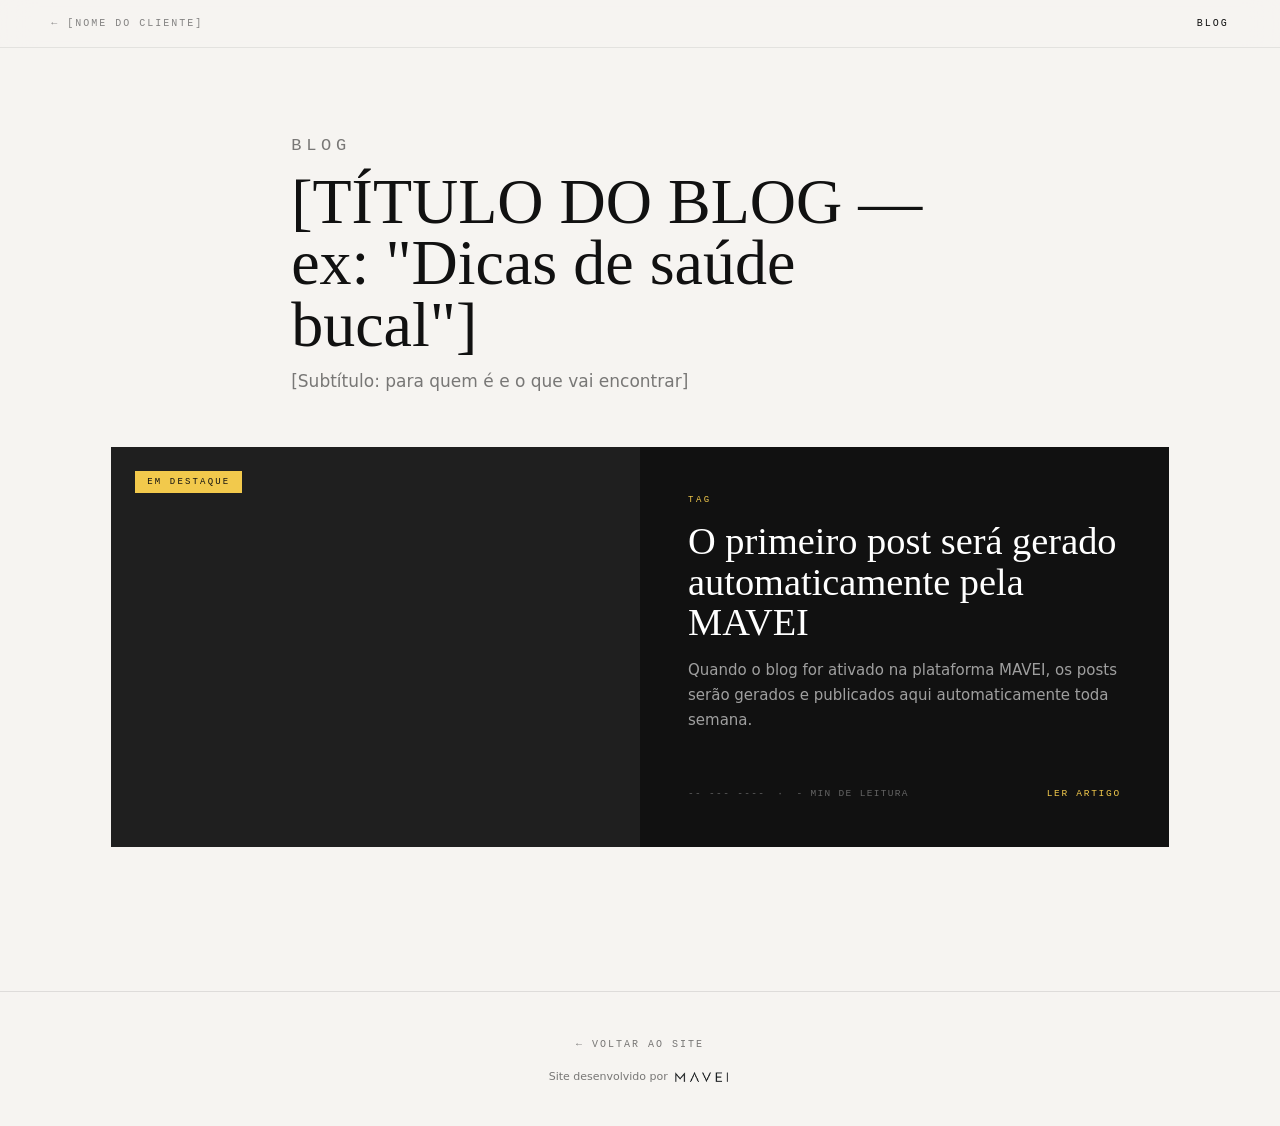
==== blog/index.html @ fc413c32 "chore: bootstrap template (blog/index.html)" ====
<!DOCTYPE html>
<html lang="pt-BR">
<head>
<meta charset="UTF-8">
<meta name="viewport" content="width=device-width, initial-scale=1.0">
<title>Blog | [NOME DO CLIENTE]</title>
<meta name="description" content="Artigos sobre [SEGMENTO] para [PÚBLICO]. Dicas práticas de [TÓPICO PRINCIPAL].">
<link rel="canonical" href="https://[DOMINIO]/blog/">
<link rel="icon" type="image/svg+xml" href="/assets/images/favicon.svg">

<!-- Fontes self-hosted (latin + latin-ext WOFF2) -->
<link rel="stylesheet" href="/fonts/fonts.css">

<style>
  :root {
    --primaria: #111111; --destaque: #F2C94C; --fundo: #F6F4F1; --fundo2: #EFEDE8;
    --texto: #111111; --texto-suave: rgba(17,17,17,0.55);
    --serif: 'Cormorant Garamond', serif; --sans: 'Inter Tight', system-ui, sans-serif;
    --mono: 'JetBrains Mono', monospace; --gutter: clamp(20px, 4vw, 56px);
  }
  *, *::before, *::after { box-sizing: border-box; margin: 0; padding: 0; }
  body { background: var(--fundo); color: var(--texto); font-family: var(--sans); -webkit-font-smoothing: antialiased; }
  a { color: inherit; text-decoration: none; }

  .nav {
    position: sticky; top: 0; z-index: 100;
    display: flex; align-items: center; justify-content: space-between;
    padding: 18px var(--gutter);
    background: rgba(246,244,241,.92); backdrop-filter: blur(16px);
    border-bottom: 1px solid rgba(17,17,17,.08);
    font-family: var(--mono); font-size: 10px; letter-spacing: .2em; text-transform: uppercase;
  }
  .nav a { color: rgba(17,17,17,.5); transition: color .2s; }
  .nav a:hover { color: var(--texto); }

  .blog-header { padding: 72px var(--gutter) 56px; max-width: 800px; margin: 0 auto; }
  .blog-header__eyebrow { font-family: var(--mono); font-size: 10px; letter-spacing: .28em; text-transform: uppercase; color: var(--destaque); margin-bottom: 16px; }
  .blog-header h1 { font-family: var(--serif); font-size: clamp(36px, 5vw, 64px); font-weight: 400; line-height: .96; }
  .blog-header p { font-size: 17px; color: var(--texto-suave); margin-top: 16px; }

  .blog-wrap { max-width: 1160px; margin: 0 auto; padding: 0 var(--gutter) 96px; }

  /* POST EM DESTAQUE */
  .blog-featured {
    display: grid; grid-template-columns: 1fr 1fr;
    background: var(--primaria); color: #fff;
    margin-bottom: 48px; text-decoration: none;
    transition: opacity .2s;
  }
  .blog-featured:hover { opacity: .92; }
  .blog-featured__cover {
    min-height: 400px; background: rgba(255,255,255,.06);
    display: flex; align-items: flex-start; padding: 24px;
  }
  .blog-featured__badge {
    font-family: var(--mono); font-size: 9px; letter-spacing: .24em; text-transform: uppercase;
    background: var(--destaque); color: var(--primaria); padding: 6px 12px;
  }
  .blog-featured__content {
    padding: 48px; display: flex; flex-direction: column; justify-content: space-between;
  }
  .blog-featured__tag { font-family: var(--mono); font-size: 9px; letter-spacing: .28em; text-transform: uppercase; color: var(--destaque); margin-bottom: 16px; }
  .blog-featured__title { font-family: var(--serif); font-size: clamp(26px, 3vw, 44px); font-weight: 400; line-height: 1.05; margin-bottom: 16px; }
  .blog-featured__excerpt { font-size: 15px; color: rgba(255,255,255,.6); line-height: 1.65; }
  .blog-featured__footer { display: flex; justify-content: space-between; align-items: flex-end; margin-top: 32px; }
  .blog-featured__meta { font-family: var(--mono); font-size: 9.5px; letter-spacing: .14em; text-transform: uppercase; color: rgba(255,255,255,.35); display: flex; gap: 12px; }
  .blog-featured__link { font-family: var(--mono); font-size: 9.5px; letter-spacing: .18em; text-transform: uppercase; color: var(--destaque); }

  /* GRID DE CARDS */
  .blog-grid { display: grid; grid-template-columns: repeat(auto-fill, minmax(300px, 1fr)); gap: 24px; }
  .blog-card a { display: flex; flex-direction: column; height: 100%; background: var(--fundo2); transition: opacity .2s; }
  .blog-card a:hover { opacity: .85; }
  .blog-card__cover {
    height: 180px; display: flex; align-items: flex-end; padding: 16px;
    background: var(--primaria);
  }
  .blog-card__cover-label {
    font-family: var(--mono); font-size: 9px; letter-spacing: .22em; text-transform: uppercase;
    color: var(--destaque);
  }
  .blog-card__body { padding: 24px 24px 0; flex: 1; }
  .blog-card__tag { font-family: var(--mono); font-size: 9px; letter-spacing: .24em; text-transform: uppercase; color: var(--destaque); margin-bottom: 10px; }
  .blog-card__body h2 { font-family: var(--serif); font-size: 24px; font-weight: 400; line-height: 1.15; margin-bottom: 10px; }
  .blog-card__excerpt { font-size: 14px; color: var(--texto-suave); line-height: 1.65; }
  .blog-card__meta {
    padding: 16px 24px 20px; font-family: var(--mono); font-size: 9.5px;
    letter-spacing: .14em; text-transform: uppercase; color: var(--texto-suave);
    display: flex; gap: 8px; align-items: center; justify-content: space-between;
  }
  .blog-card__read { color: var(--texto); }

  .blog-footer { text-align: center; padding: 40px var(--gutter); border-top: 1px solid rgba(17,17,17,.1); }
  .blog-footer a { font-family: var(--mono); font-size: 10px; letter-spacing: .2em; text-transform: uppercase; color: var(--texto-suave); }

  @media (max-width: 640px) {
    .blog-featured { grid-template-columns: 1fr; }
    .blog-featured__cover { min-height: 160px; }
  }
</style>
</head>
<body>

<nav class="nav">
  <a href="/">← [NOME DO CLIENTE]</a>
  <span>BLOG</span>
</nav>

<header class="blog-header">
  <p class="blog-header__eyebrow">Blog</p>
  <h1>[TÍTULO DO BLOG — ex: "Dicas de saúde bucal"]</h1>
  <p>[Subtítulo: para quem é e o que vai encontrar]</p>
</header>

<main class="blog-wrap">

  <!-- POST EM DESTAQUE — gerado automaticamente -->
  <a href="#" class="blog-featured" aria-label="Ler post em destaque">
    <div class="blog-featured__cover">
      <div class="blog-featured__badge">Em destaque</div>
    </div>
    <div class="blog-featured__content">
      <div>
        <div class="blog-featured__tag">TAG</div>
        <h2 class="blog-featured__title">O primeiro post será gerado automaticamente pela MAVEI</h2>
        <p class="blog-featured__excerpt">Quando o blog for ativado na plataforma MAVEI, os posts serão gerados e publicados aqui automaticamente toda semana.</p>
      </div>
      <div class="blog-featured__footer">
        <div class="blog-featured__meta">
          <time>-- --- ----</time>
          <span>·</span>
          <span>- MIN DE LEITURA</span>
        </div>
        <span class="blog-featured__link">Ler artigo</span>
      </div>
    </div>
  </a>

  <div class="blog-grid">
  <!-- CARDS — gerado automaticamente -->
  </div>

</main>

<footer class="blog-footer">
  <a href="/">← Voltar ao site</a>
  <p style="margin-top:18px;font-size:11px;color:var(--texto-suave);text-transform:none;letter-spacing:0;font-family:var(--sans);">
    Site desenvolvido por
    <a href="https://www.mavei.com.br" target="_blank" rel="noopener" style="display:inline-flex;align-items:center;gap:6px;vertical-align:middle;text-decoration:none;color:var(--texto);">
      <picture>
        <source srcset="/assets/mavei-logo.webp" type="image/webp">
        <img src="/assets/mavei-logo.png" alt="MAVEI Digital" width="200" height="52" loading="lazy" style="width:60px;height:auto;display:block;">
      </picture>
    </a>
  </p>
</footer>

</body>
</html>
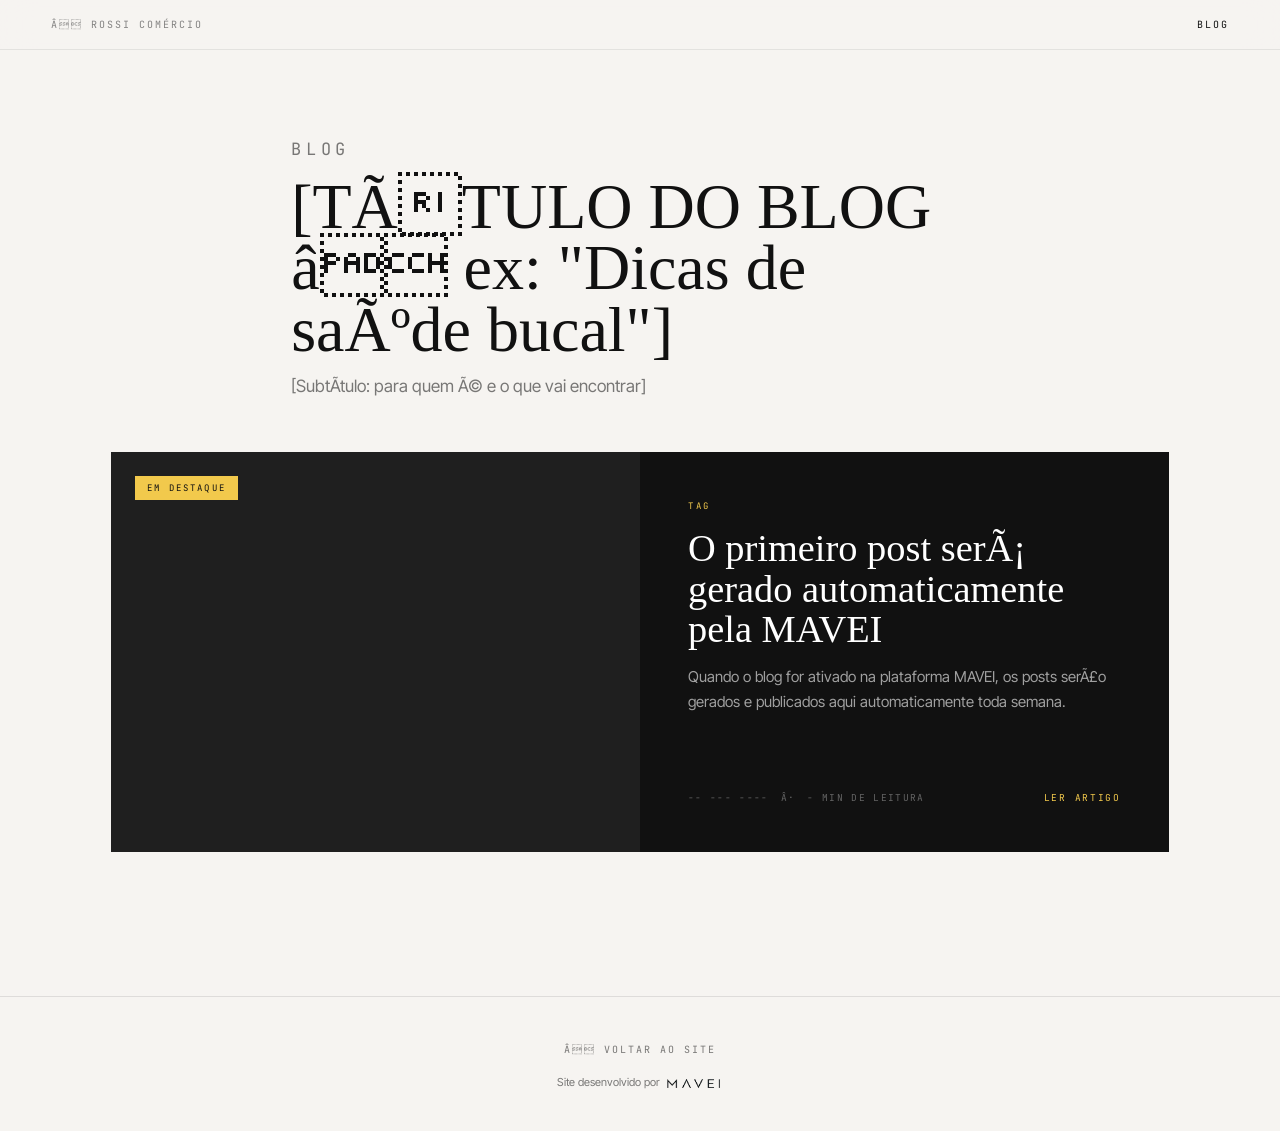
==== commit 37b9b023: "config: aplica placeholders do briefing em blog/index.html" ====
--- a/blog/index.html
+++ b/blog/index.html
@@ -3,9 +3,9 @@
 <head>
 <meta charset="UTF-8">
 <meta name="viewport" content="width=device-width, initial-scale=1.0">
-<title>Blog | [NOME DO CLIENTE]</title>
-<meta name="description" content="Artigos sobre [SEGMENTO] para [PÚBLICO]. Dicas práticas de [TÓPICO PRINCIPAL].">
-<link rel="canonical" href="https://[DOMINIO]/blog/">
+<title>Blog | Rossi Comércio</title>
+<meta name="description" content="Artigos sobre Comercio de Cereais(batata, alho, cebola e abóbora cambotia) para [PÃBLICO]. Dicas prÃ¡ticas de [TÃPICO PRINCIPAL].">
+<link rel="canonical" href="https://rossicomercio.com.br/blog/">
 <link rel="icon" type="image/svg+xml" href="/assets/images/favicon.svg">
 
 <!-- Fontes self-hosted (latin + latin-ext WOFF2) -->
@@ -101,19 +101,19 @@
 <body>
 
 <nav class="nav">
-  <a href="/">← [NOME DO CLIENTE]</a>
+  <a href="/">â Rossi Comércio</a>
   <span>BLOG</span>
 </nav>
 
 <header class="blog-header">
   <p class="blog-header__eyebrow">Blog</p>
-  <h1>[TÍTULO DO BLOG — ex: "Dicas de saúde bucal"]</h1>
-  <p>[Subtítulo: para quem é e o que vai encontrar]</p>
+  <h1>[TÃTULO DO BLOG â ex: "Dicas de saÃºde bucal"]</h1>
+  <p>[SubtÃ­tulo: para quem Ã© e o que vai encontrar]</p>
 </header>
 
 <main class="blog-wrap">
 
-  <!-- POST EM DESTAQUE — gerado automaticamente -->
+  <!-- POST EM DESTAQUE â gerado automaticamente -->
   <a href="#" class="blog-featured" aria-label="Ler post em destaque">
     <div class="blog-featured__cover">
       <div class="blog-featured__badge">Em destaque</div>
@@ -121,13 +121,13 @@
     <div class="blog-featured__content">
       <div>
         <div class="blog-featured__tag">TAG</div>
-        <h2 class="blog-featured__title">O primeiro post será gerado automaticamente pela MAVEI</h2>
-        <p class="blog-featured__excerpt">Quando o blog for ativado na plataforma MAVEI, os posts serão gerados e publicados aqui automaticamente toda semana.</p>
+        <h2 class="blog-featured__title">O primeiro post serÃ¡ gerado automaticamente pela MAVEI</h2>
+        <p class="blog-featured__excerpt">Quando o blog for ativado na plataforma MAVEI, os posts serÃ£o gerados e publicados aqui automaticamente toda semana.</p>
       </div>
       <div class="blog-featured__footer">
         <div class="blog-featured__meta">
           <time>-- --- ----</time>
-          <span>·</span>
+          <span>Â·</span>
           <span>- MIN DE LEITURA</span>
         </div>
         <span class="blog-featured__link">Ler artigo</span>
@@ -136,13 +136,13 @@
   </a>
 
   <div class="blog-grid">
-  <!-- CARDS — gerado automaticamente -->
+  <!-- CARDS â gerado automaticamente -->
   </div>
 
 </main>
 
 <footer class="blog-footer">
-  <a href="/">← Voltar ao site</a>
+  <a href="/">â Voltar ao site</a>
   <p style="margin-top:18px;font-size:11px;color:var(--texto-suave);text-transform:none;letter-spacing:0;font-family:var(--sans);">
     Site desenvolvido por
     <a href="https://www.mavei.com.br" target="_blank" rel="noopener" style="display:inline-flex;align-items:center;gap:6px;vertical-align:middle;text-decoration:none;color:var(--texto);">
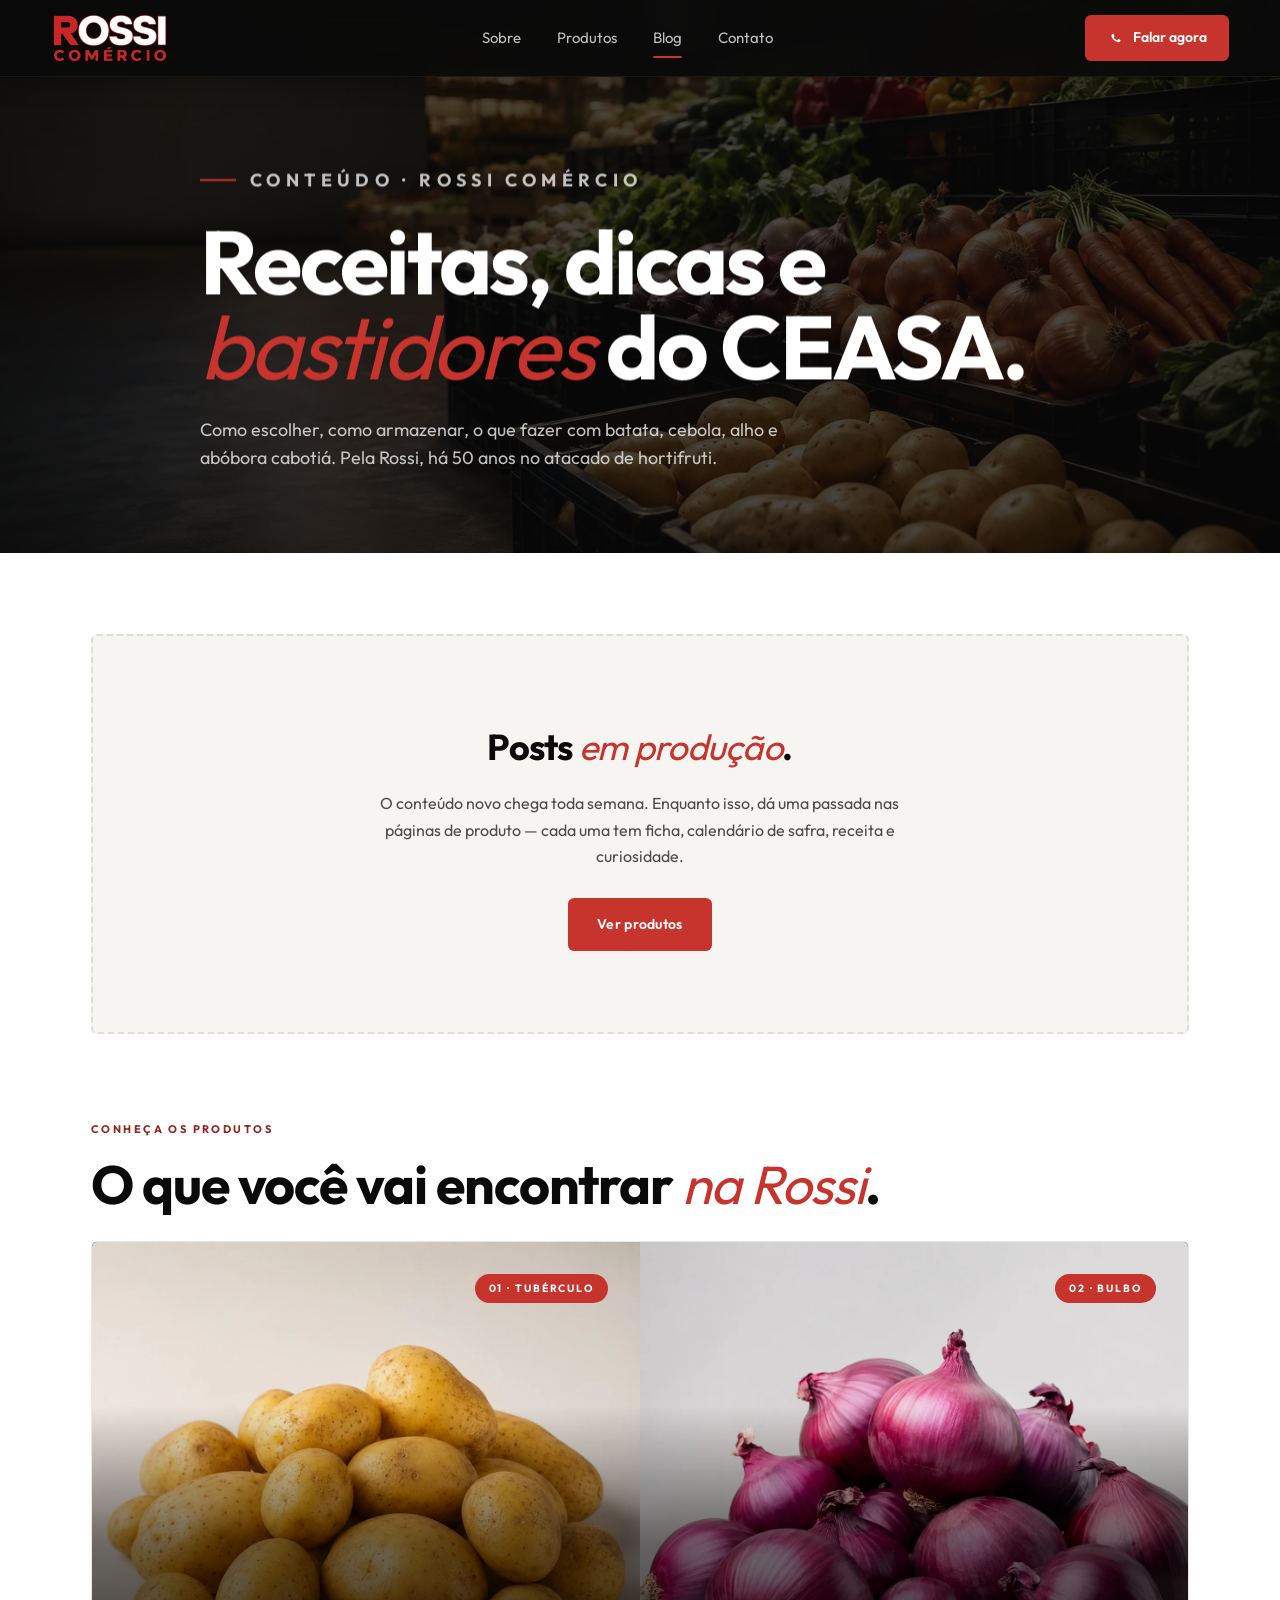
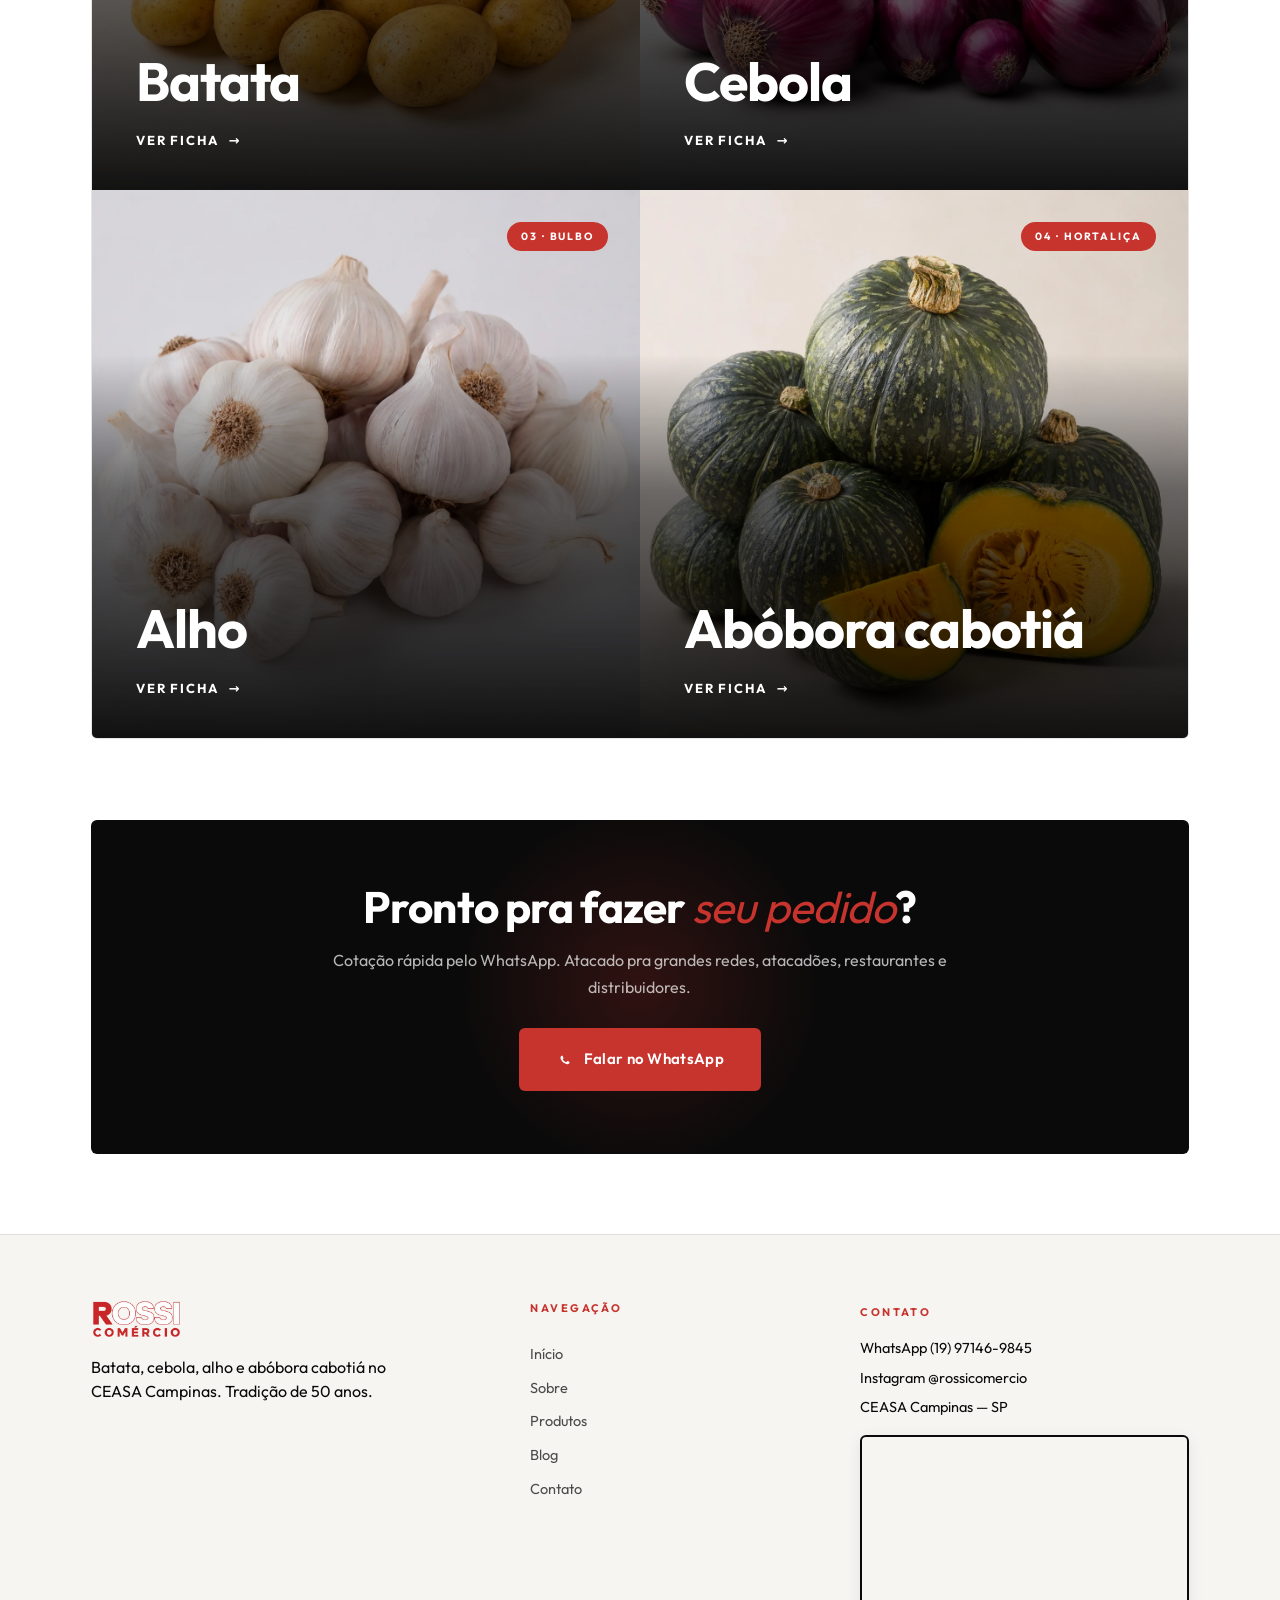
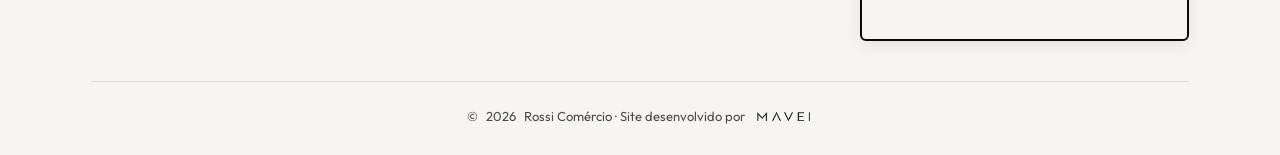
==== commit d26921e9: "feat: estrutura completa do site institucional - Home, sobre, produtos (listagem + 4 fichas), contat" ====
--- a/blog/index.html
+++ b/blog/index.html
@@ -3,156 +3,657 @@
 <head>
 <meta charset="UTF-8">
 <meta name="viewport" content="width=device-width, initial-scale=1.0">
-<title>Blog | Rossi Comércio</title>
-<meta name="description" content="Artigos sobre Comercio de Cereais(batata, alho, cebola e abóbora cambotia) para [PÃBLICO]. Dicas prÃ¡ticas de [TÃPICO PRINCIPAL].">
+
+<title>Blog | Rossi Comércio · Receitas e bastidores do CEASA</title>
+<meta name="description" content="Conteúdo prático sobre batata, cebola, alho e abóbora cabotiá. Receitas, dicas de armazenamento, calendário de safra. Pela Rossi, há 50 anos no CEASA.">
+<meta name="author" content="Rossi Comércio">
+<meta name="robots" content="index, follow, max-image-preview:large">
+<meta name="geo.region" content="BR-SP">
+<meta name="geo.placename" content="Campinas">
 <link rel="canonical" href="https://rossicomercio.com.br/blog/">
+<link rel="alternate" hreflang="pt-BR" href="https://rossicomercio.com.br/blog/">
+<link rel="alternate" hreflang="x-default" href="https://rossicomercio.com.br/blog/">
+<link rel="preconnect" href="https://www.google.com" crossorigin>
+<link rel="preconnect" href="https://maps.googleapis.com" crossorigin>
+<link rel="dns-prefetch" href="https://wa.me">
 <link rel="icon" type="image/svg+xml" href="/assets/images/favicon.svg">
-
-<!-- Fontes self-hosted (latin + latin-ext WOFF2) -->
-<link rel="stylesheet" href="/fonts/fonts.css">
+<link rel="manifest" href="/manifest.json">
+<meta name="theme-color" content="#0A0A0A">
+
+<meta property="og:type" content="website">
+<meta property="og:url" content="https://rossicomercio.com.br/blog/">
+<meta property="og:title" content="Blog | Rossi Comércio">
+<meta property="og:description" content="Receitas, como armazenar, como escolher batata, cebola, alho e abóbora cabotiá. Pela Rossi Comércio.">
+<meta property="og:image" content="https://rossicomercio.com.br/assets/images/og-image.jpg">
+<meta property="og:image:alt" content="Rossi Comércio — atacado de hortifruti no CEASA Campinas">
+<meta property="og:locale" content="pt_BR">
+<meta property="og:site_name" content="Rossi Comércio">
+
+<script type="application/ld+json">
+{
+  "@context": "https://schema.org",
+  "@graph": [
+    {
+      "@type": "Blog",
+      "@id": "https://rossicomercio.com.br/blog/#blog",
+      "url": "https://rossicomercio.com.br/blog/",
+      "name": "Blog Rossi Comércio",
+      "description": "Receitas, dicas de armazenamento, calendário de safra e bastidores do CEASA Campinas.",
+      "publisher": { "@id": "https://rossicomercio.com.br/#organization" },
+      "inLanguage": "pt-BR"
+    },
+    {
+      "@type": "BreadcrumbList",
+      "itemListElement": [
+        { "@type": "ListItem", "position": 1, "name": "Início", "item": "https://rossicomercio.com.br/" },
+        { "@type": "ListItem", "position": 2, "name": "Blog", "item": "https://rossicomercio.com.br/blog/" }
+      ]
+    }
+  ]
+}
+</script>
+
+<link rel="preload" href="/fonts/fonts.css" as="style">
+<link rel="preload" as="image" href="/assets/images/logo-h.webp" fetchpriority="high">
+<link rel="stylesheet" href="/fonts/fonts.css" media="print" onload="this.media='all'">
+<noscript><link rel="stylesheet" href="/fonts/fonts.css"></noscript>
+<link rel="preload" href="/styles.css" as="style">
+<link rel="stylesheet" href="/styles.css">
 
 <style>
-  :root {
-    --primaria: #111111; --destaque: #F2C94C; --fundo: #F6F4F1; --fundo2: #EFEDE8;
-    --texto: #111111; --texto-suave: rgba(17,17,17,0.55);
-    --serif: 'Cormorant Garamond', serif; --sans: 'Inter Tight', system-ui, sans-serif;
-    --mono: 'JetBrains Mono', monospace; --gutter: clamp(20px, 4vw, 56px);
-  }
-  *, *::before, *::after { box-sizing: border-box; margin: 0; padding: 0; }
-  body { background: var(--fundo); color: var(--texto); font-family: var(--sans); -webkit-font-smoothing: antialiased; }
-  a { color: inherit; text-decoration: none; }
-
-  .nav {
-    position: sticky; top: 0; z-index: 100;
-    display: flex; align-items: center; justify-content: space-between;
-    padding: 18px var(--gutter);
-    background: rgba(246,244,241,.92); backdrop-filter: blur(16px);
-    border-bottom: 1px solid rgba(17,17,17,.08);
-    font-family: var(--mono); font-size: 10px; letter-spacing: .2em; text-transform: uppercase;
-  }
-  .nav a { color: rgba(17,17,17,.5); transition: color .2s; }
-  .nav a:hover { color: var(--texto); }
-
-  .blog-header { padding: 72px var(--gutter) 56px; max-width: 800px; margin: 0 auto; }
-  .blog-header__eyebrow { font-family: var(--mono); font-size: 10px; letter-spacing: .28em; text-transform: uppercase; color: var(--destaque); margin-bottom: 16px; }
-  .blog-header h1 { font-family: var(--serif); font-size: clamp(36px, 5vw, 64px); font-weight: 400; line-height: .96; }
-  .blog-header p { font-size: 17px; color: var(--texto-suave); margin-top: 16px; }
-
-  .blog-wrap { max-width: 1160px; margin: 0 auto; padding: 0 var(--gutter) 96px; }
-
-  /* POST EM DESTAQUE */
+  /* ============================================================
+     /blog/ — estilos visuais Rossi
+     Mantem nomes de classes preservados (.blog-featured,
+     .blog-card, .blog-grid, .blog-card__cover, etc) pra automacao
+     MAVEI continuar injetando posts sem precisar mudar selectors.
+     ============================================================ */
+
+  /* Hero do blog (no padrao hero-edit das outras paginas) */
+  .blog-hero {
+    position: relative;
+    padding: clamp(140px, 18vh, 200px) var(--gutter) clamp(60px, 9vh, 100px);
+    background: var(--preto);
+    color: var(--branco);
+    overflow: hidden;
+    isolation: isolate;
+  }
+  .blog-hero::before {
+    content: "";
+    position: absolute;
+    top: 50%;
+    right: -3%;
+    transform: translateY(-50%);
+    font-size: clamp(220px, 32vw, 480px);
+    font-weight: 700;
+    line-height: 1;
+    color: rgba(255,255,255,.04);
+    letter-spacing: -.04em;
+    pointer-events: none;
+    user-select: none;
+    content: "BLOG";
+  }
+  .blog-hero__inner {
+    max-width: 880px;
+    margin: 0 auto;
+    position: relative;
+    z-index: 1;
+  }
+  .blog-hero__eyebrow {
+    font-size: 12px;
+    font-weight: 700;
+    letter-spacing: .3em;
+    text-transform: uppercase;
+    color: var(--vermelho);
+    margin-bottom: 24px;
+    display: inline-flex;
+    align-items: center;
+    gap: 14px;
+  }
+  .blog-hero__eyebrow::before {
+    content: "";
+    width: 36px;
+    height: 2px;
+    background: var(--vermelho);
+  }
+  .blog-hero h1 {
+    font-family: var(--sans);
+    font-size: clamp(44px, 7vw, 96px);
+    font-weight: 700;
+    line-height: .95;
+    letter-spacing: -.03em;
+    margin-bottom: 28px;
+    color: var(--branco);
+  }
+  .blog-hero h1 em {
+    font-style: italic;
+    font-weight: 400;
+    color: var(--vermelho);
+  }
+  .blog-hero p {
+    font-size: clamp(17px, 1.4vw, 20px);
+    color: rgba(255,255,255,.75);
+    max-width: 620px;
+    line-height: 1.55;
+  }
+
+  /* Container principal */
+  .blog-wrap {
+    max-width: var(--max-w);
+    margin: 0 auto;
+    padding: clamp(60px, 9vh, 100px) var(--gutter);
+  }
+
+  /* POST EM DESTAQUE — preserva selectors da automacao */
   .blog-featured {
-    display: grid; grid-template-columns: 1fr 1fr;
-    background: var(--primaria); color: #fff;
-    margin-bottom: 48px; text-decoration: none;
-    transition: opacity .2s;
-  }
-  .blog-featured:hover { opacity: .92; }
+    display: grid;
+    grid-template-columns: 1fr 1fr;
+    background: var(--preto);
+    color: var(--branco);
+    margin-bottom: clamp(40px, 6vh, 60px);
+    text-decoration: none;
+    border-radius: var(--radius);
+    overflow: hidden;
+    border: 1.5px solid transparent;
+    transition: border-color .25s ease, transform .15s ease, box-shadow .25s ease;
+    position: relative;
+    isolation: isolate;
+  }
+  .blog-featured:hover {
+    border-color: var(--vermelho);
+    transform: translateY(-3px);
+    box-shadow: 0 16px 40px rgba(199,52,46,.18);
+  }
   .blog-featured__cover {
-    min-height: 400px; background: rgba(255,255,255,.06);
-    display: flex; align-items: flex-start; padding: 24px;
+    min-height: 460px;
+    background: linear-gradient(135deg, #1a1a1a 0%, var(--preto) 100%);
+    display: flex;
+    align-items: flex-start;
+    padding: 28px;
+    position: relative;
+    overflow: hidden;
+  }
+  .blog-featured__cover::after {
+    content: "";
+    position: absolute;
+    bottom: -80px;
+    right: -80px;
+    width: 280px;
+    height: 280px;
+    border-radius: 50%;
+    background: var(--vermelho);
+    opacity: .12;
+    filter: blur(40px);
+  }
+  .blog-featured__cover img {
+    position: absolute;
+    inset: 0;
+    width: 100%;
+    height: 100%;
+    object-fit: cover;
+    opacity: .6;
+    z-index: 0;
   }
   .blog-featured__badge {
-    font-family: var(--mono); font-size: 9px; letter-spacing: .24em; text-transform: uppercase;
-    background: var(--destaque); color: var(--primaria); padding: 6px 12px;
+    position: relative;
+    z-index: 2;
+    font-family: var(--sans);
+    font-size: 10.5px;
+    font-weight: 700;
+    letter-spacing: .24em;
+    text-transform: uppercase;
+    background: var(--vermelho);
+    color: var(--branco);
+    padding: 8px 14px;
+    border-radius: 100px;
   }
   .blog-featured__content {
-    padding: 48px; display: flex; flex-direction: column; justify-content: space-between;
-  }
-  .blog-featured__tag { font-family: var(--mono); font-size: 9px; letter-spacing: .28em; text-transform: uppercase; color: var(--destaque); margin-bottom: 16px; }
-  .blog-featured__title { font-family: var(--serif); font-size: clamp(26px, 3vw, 44px); font-weight: 400; line-height: 1.05; margin-bottom: 16px; }
-  .blog-featured__excerpt { font-size: 15px; color: rgba(255,255,255,.6); line-height: 1.65; }
-  .blog-featured__footer { display: flex; justify-content: space-between; align-items: flex-end; margin-top: 32px; }
-  .blog-featured__meta { font-family: var(--mono); font-size: 9.5px; letter-spacing: .14em; text-transform: uppercase; color: rgba(255,255,255,.35); display: flex; gap: 12px; }
-  .blog-featured__link { font-family: var(--mono); font-size: 9.5px; letter-spacing: .18em; text-transform: uppercase; color: var(--destaque); }
-
-  /* GRID DE CARDS */
-  .blog-grid { display: grid; grid-template-columns: repeat(auto-fill, minmax(300px, 1fr)); gap: 24px; }
-  .blog-card a { display: flex; flex-direction: column; height: 100%; background: var(--fundo2); transition: opacity .2s; }
-  .blog-card a:hover { opacity: .85; }
+    padding: clamp(36px, 5vw, 56px);
+    display: flex;
+    flex-direction: column;
+    justify-content: space-between;
+    position: relative;
+    z-index: 2;
+  }
+  .blog-featured__tag {
+    font-family: var(--sans);
+    font-size: 11px;
+    font-weight: 700;
+    letter-spacing: .25em;
+    text-transform: uppercase;
+    color: var(--vermelho);
+    margin-bottom: 16px;
+  }
+  .blog-featured__title {
+    font-family: var(--sans);
+    font-size: clamp(28px, 3.4vw, 44px);
+    font-weight: 700;
+    line-height: 1.05;
+    letter-spacing: -.02em;
+    margin-bottom: 18px;
+    color: var(--branco);
+  }
+  .blog-featured__excerpt {
+    font-size: 16px;
+    color: rgba(255,255,255,.72);
+    line-height: 1.65;
+  }
+  .blog-featured__footer {
+    display: flex;
+    justify-content: space-between;
+    align-items: flex-end;
+    gap: 20px;
+    margin-top: 32px;
+    flex-wrap: wrap;
+  }
+  .blog-featured__meta {
+    font-family: var(--sans);
+    font-size: 11px;
+    font-weight: 600;
+    letter-spacing: .14em;
+    text-transform: uppercase;
+    color: rgba(255,255,255,.45);
+    display: flex;
+    gap: 12px;
+    align-items: center;
+  }
+  .blog-featured__link {
+    font-family: var(--sans);
+    font-size: 13px;
+    font-weight: 700;
+    letter-spacing: .18em;
+    text-transform: uppercase;
+    color: var(--vermelho);
+    display: inline-flex;
+    align-items: center;
+    gap: 10px;
+    transition: gap .25s ease;
+  }
+  .blog-featured__link::after {
+    content: "→";
+    transition: transform .25s ease;
+  }
+  .blog-featured:hover .blog-featured__link { gap: 16px; }
+  .blog-featured:hover .blog-featured__link::after { transform: translateX(4px); }
+
+  /* GRID DE CARDS — preserva selectors */
+  .blog-grid {
+    display: grid;
+    grid-template-columns: repeat(auto-fill, minmax(320px, 1fr));
+    gap: 24px;
+  }
+  .blog-card {
+    border-radius: var(--radius);
+    overflow: hidden;
+    background: var(--branco);
+    border: 1.5px solid var(--borda);
+    transition: border-color .25s ease, transform .15s ease, box-shadow .25s ease;
+  }
+  .blog-card:hover {
+    border-color: var(--vermelho);
+    transform: translateY(-4px);
+    box-shadow: 0 16px 40px rgba(0,0,0,.08);
+  }
+  .blog-card a {
+    display: flex;
+    flex-direction: column;
+    height: 100%;
+    text-decoration: none;
+    color: inherit;
+  }
   .blog-card__cover {
-    height: 180px; display: flex; align-items: flex-end; padding: 16px;
-    background: var(--primaria);
-  }
+    height: 220px;
+    display: flex;
+    align-items: flex-end;
+    padding: 18px;
+    background: linear-gradient(135deg, #1a1a1a 0%, var(--preto) 100%);
+    position: relative;
+    overflow: hidden;
+  }
+  .blog-card__cover::after {
+    content: "";
+    position: absolute;
+    bottom: -40px;
+    right: -40px;
+    width: 140px;
+    height: 140px;
+    border-radius: 50%;
+    background: var(--vermelho);
+    opacity: .12;
+    filter: blur(30px);
+  }
+  .blog-card__cover img {
+    position: absolute;
+    inset: 0;
+    width: 100%;
+    height: 100%;
+    object-fit: cover;
+    opacity: .7;
+    z-index: 0;
+    transition: transform .5s cubic-bezier(.2,.7,.2,1);
+  }
+  .blog-card:hover .blog-card__cover img { transform: scale(1.05); }
   .blog-card__cover-label {
-    font-family: var(--mono); font-size: 9px; letter-spacing: .22em; text-transform: uppercase;
-    color: var(--destaque);
-  }
-  .blog-card__body { padding: 24px 24px 0; flex: 1; }
-  .blog-card__tag { font-family: var(--mono); font-size: 9px; letter-spacing: .24em; text-transform: uppercase; color: var(--destaque); margin-bottom: 10px; }
-  .blog-card__body h2 { font-family: var(--serif); font-size: 24px; font-weight: 400; line-height: 1.15; margin-bottom: 10px; }
-  .blog-card__excerpt { font-size: 14px; color: var(--texto-suave); line-height: 1.65; }
+    position: relative;
+    z-index: 2;
+    font-family: var(--sans);
+    font-size: 10.5px;
+    font-weight: 700;
+    letter-spacing: .24em;
+    text-transform: uppercase;
+    color: var(--branco);
+    background: var(--vermelho);
+    padding: 6px 12px;
+    border-radius: 100px;
+  }
+  .blog-card__body {
+    padding: 26px 26px 0;
+    flex: 1;
+  }
+  .blog-card__tag {
+    font-family: var(--sans);
+    font-size: 11px;
+    font-weight: 700;
+    letter-spacing: .22em;
+    text-transform: uppercase;
+    color: var(--vermelho);
+    margin-bottom: 12px;
+  }
+  .blog-card__body h2 {
+    font-family: var(--sans);
+    font-size: 22px;
+    font-weight: 700;
+    line-height: 1.2;
+    letter-spacing: -.01em;
+    margin-bottom: 12px;
+    color: var(--texto);
+  }
+  .blog-card__excerpt {
+    font-size: 14.5px;
+    color: var(--texto-suave);
+    line-height: 1.6;
+  }
   .blog-card__meta {
-    padding: 16px 24px 20px; font-family: var(--mono); font-size: 9.5px;
-    letter-spacing: .14em; text-transform: uppercase; color: var(--texto-suave);
-    display: flex; gap: 8px; align-items: center; justify-content: space-between;
-  }
-  .blog-card__read { color: var(--texto); }
-
-  .blog-footer { text-align: center; padding: 40px var(--gutter); border-top: 1px solid rgba(17,17,17,.1); }
-  .blog-footer a { font-family: var(--mono); font-size: 10px; letter-spacing: .2em; text-transform: uppercase; color: var(--texto-suave); }
-
-  @media (max-width: 640px) {
+    padding: 18px 26px 24px;
+    margin-top: 18px;
+    border-top: 1px solid var(--borda);
+    font-family: var(--sans);
+    font-size: 11.5px;
+    font-weight: 600;
+    letter-spacing: .14em;
+    text-transform: uppercase;
+    color: var(--texto-mais-suave);
+    display: flex;
+    gap: 8px;
+    align-items: center;
+    justify-content: space-between;
+  }
+  .blog-card__read {
+    color: var(--vermelho);
+    font-weight: 700;
+    display: inline-flex;
+    align-items: center;
+    gap: 6px;
+    transition: gap .25s ease;
+  }
+  .blog-card__read::after {
+    content: "→";
+    transition: transform .25s ease;
+  }
+  .blog-card:hover .blog-card__read { gap: 10px; }
+  .blog-card:hover .blog-card__read::after { transform: translateX(3px); }
+
+  /* Estado vazio (quando ainda nao tem posts) */
+  .blog-empty {
+    text-align: center;
+    padding: clamp(60px, 9vh, 100px) var(--gutter);
+    background: var(--off-white);
+    border-radius: var(--radius);
+    border: 2px dashed var(--borda);
+  }
+  .blog-empty h2 {
+    font-family: var(--sans);
+    font-size: clamp(24px, 3vw, 36px);
+    font-weight: 700;
+    margin-bottom: 14px;
+    letter-spacing: -.02em;
+  }
+  .blog-empty h2 em { color: var(--vermelho); font-style: italic; font-weight: 400; }
+  .blog-empty p {
+    color: var(--texto-suave);
+    line-height: 1.65;
+    max-width: 540px;
+    margin: 0 auto 28px;
+  }
+
+  /* CTA pra contato no fim do blog */
+  .blog-cta {
+    margin-top: clamp(60px, 9vh, 100px);
+    padding: clamp(48px, 7vh, 80px) clamp(32px, 5vw, 60px);
+    background: var(--preto);
+    color: var(--branco);
+    border-radius: var(--radius);
+    text-align: center;
+    position: relative;
+    overflow: hidden;
+  }
+  .blog-cta::before {
+    content: "";
+    position: absolute;
+    top: 50%;
+    left: 50%;
+    width: 400px;
+    height: 400px;
+    background: radial-gradient(circle, rgba(199,52,46,.2), transparent 65%);
+    transform: translate(-50%, -50%);
+    pointer-events: none;
+  }
+  .blog-cta__inner { position: relative; z-index: 1; max-width: 620px; margin: 0 auto; }
+  .blog-cta h2 {
+    font-family: var(--sans);
+    font-size: clamp(28px, 3.6vw, 44px);
+    font-weight: 700;
+    line-height: 1.1;
+    letter-spacing: -.02em;
+    margin-bottom: 16px;
+    color: var(--branco);
+  }
+  .blog-cta h2 em { font-style: italic; font-weight: 400; color: var(--vermelho); }
+  .blog-cta p {
+    font-size: 16px;
+    color: rgba(255,255,255,.7);
+    margin-bottom: 28px;
+  }
+
+  @media (max-width: 760px) {
     .blog-featured { grid-template-columns: 1fr; }
-    .blog-featured__cover { min-height: 160px; }
+    .blog-featured__cover { min-height: 240px; }
+    .blog-products__grid { grid-template-columns: 1fr !important; }
+    .blog-hero { padding: clamp(120px, 16vh, 160px) var(--gutter) clamp(48px, 8vh, 70px); }
+    .blog-hero h1 { font-size: clamp(34px, 9vw, 52px); }
+    .blog-wrap { padding: clamp(48px, 8vh, 80px) var(--gutter); }
+    .blog-cta { padding: 36px 28px; margin-top: 40px; }
+    .blog-cta__inner .btn--lg { width: 100%; justify-content: center; }
   }
 </style>
 </head>
 <body>
 
-<nav class="nav">
-  <a href="/">â Rossi Comércio</a>
-  <span>BLOG</span>
-</nav>
-
-<header class="blog-header">
-  <p class="blog-header__eyebrow">Blog</p>
-  <h1>[TÃTULO DO BLOG â ex: "Dicas de saÃºde bucal"]</h1>
-  <p>[SubtÃ­tulo: para quem Ã© e o que vai encontrar]</p>
+<header class="nav" id="nav">
+  <button class="nav__burger" type="button" aria-label="Abrir menu" aria-expanded="false" aria-controls="nav-overlay">
+    <span></span><span></span><span></span>
+  </button>
+  <a href="/" class="nav__logo" aria-label="Rossi Comércio — Início">
+    <picture><source srcset="/assets/images/logo-h.webp" type="image/webp"><img src="/assets/images/logo-h.png" alt="Rossi Comércio — desde 1975" width="180" height="64"></picture>
+  </a>
+  <nav class="nav__links" aria-label="Menu principal">
+    <a href="/sobre.html">Sobre</a>
+    <a href="/produtos/">Produtos</a>
+    <a href="/blog/" aria-current="page">Blog</a>
+    <a href="/contato.html">Contato</a>
+  </nav>
+  <a href="https://wa.me/5519971469845?text=Ol%C3%A1!%20Vim%20pelo%20site%20da%20Rossi%20Com%C3%A9rcio." class="nav__cta" target="_blank" rel="noopener" data-magnetic>
+    <svg class="btn-wpp-icon" viewBox="0 0 24 24" fill="currentColor" aria-hidden="true"><path d="M17.472 14.382c-.297-.149-1.758-.867-2.03-.967-.273-.099-.471-.148-.67.15-.197.297-.767.966-.94 1.164-.173.199-.347.223-.644.075-.297-.15-1.255-.463-2.39-1.475-.883-.788-1.48-1.761-1.653-2.059-.173-.297-.018-.458.13-.606.134-.133.298-.347.446-.52.149-.174.198-.298.298-.497.099-.198.05-.371-.025-.52-.075-.149-.669-1.612-.916-2.207-.242-.579-.487-.5-.669-.51-.173-.008-.371-.01-.57-.01-.198 0-.52.074-.792.372-.272.297-1.04 1.016-1.04 2.479 0 1.462 1.065 2.875 1.213 3.074.149.198 2.096 3.2 5.077 4.487.709.306 1.262.489 1.694.625.712.227 1.36.195 1.871.118.571-.085 1.758-.719 2.006-1.413.248-.694.248-1.289.173-1.413-.074-.124-.272-.198-.57-.347z"/></svg>
+    Falar agora
+  </a>
 </header>
+<div class="nav-overlay" id="nav-overlay" aria-hidden="true" inert>
+  <div class="nav-overlay__inner">
+    <nav class="nav-overlay__links" aria-label="Menu mobile">
+    <a href="/sobre.html">Sobre</a>
+    <a href="/produtos/">Produtos</a>
+    <a href="/blog/" aria-current="page">Blog</a>
+    <a href="/contato.html">Contato</a>
+  </nav>
+    <div class="nav-overlay__contact">
+      <a href="https://wa.me/5519971469845?text=Ol%C3%A1!%20Vim%20pelo%20site%20da%20Rossi%20Com%C3%A9rcio." target="_blank" rel="noopener" class="nav-overlay__wpp">
+        <svg viewBox="0 0 24 24" fill="currentColor" aria-hidden="true" width="20" height="20"><path d="M17.472 14.382c-.297-.149-1.758-.867-2.03-.967-.273-.099-.471-.148-.67.15-.197.297-.767.966-.94 1.164-.173.199-.347.223-.644.075-.297-.15-1.255-.463-2.39-1.475-.883-.788-1.48-1.761-1.653-2.059-.173-.297-.018-.458.13-.606.134-.133.298-.347.446-.52.149-.174.198-.298.298-.497.099-.198.05-.371-.025-.52-.075-.149-.669-1.612-.916-2.207-.242-.579-.487-.5-.669-.51-.173-.008-.371-.01-.57-.01-.198 0-.52.074-.792.372-.272.297-1.04 1.016-1.04 2.479 0 1.462 1.065 2.875 1.213 3.074.149.198 2.096 3.2 5.077 4.487.709.306 1.262.489 1.694.625.712.227 1.36.195 1.871.118.571-.085 1.758-.719 2.006-1.413.248-.694.248-1.289.173-1.413-.074-.124-.272-.198-.57-.347z"/></svg>
+        (19) 97146-9845
+      </a>
+      <a href="https://www.instagram.com/rossicomercio/" target="_blank" rel="noopener" class="nav-overlay__ig">@rossicomercio</a>
+    </div>
+  </div>
+</div>
+
+
+<!-- HERO BLOG -->
+<section class="blog-hero blog-hero--bg blog-hero--blog" aria-labelledby="blog-title">
+  <div class="blog-hero__inner">
+    <p class="blog-hero__eyebrow" data-reveal>Conteúdo · Rossi Comércio</p>
+    <h1 id="blog-title" data-reveal>
+      Receitas, dicas e <em>bastidores</em> do CEASA.
+    </h1>
+    <p data-reveal data-reveal-delay="200">
+      Como escolher, como armazenar, o que fazer com batata, cebola, alho e abóbora cabotiá. Pela Rossi, há 50 anos no atacado de hortifruti.
+    </p>
+  </div>
+</section>
 
 <main class="blog-wrap">
 
-  <!-- POST EM DESTAQUE â gerado automaticamente -->
-  <a href="#" class="blog-featured" aria-label="Ler post em destaque">
+  <!-- POST EM DESTAQUE — automacao MAVEI injeta aqui (oculto enquanto sem post) -->
+  <a href="#" class="blog-featured" aria-label="Ler post em destaque" data-reveal hidden style="display:none;">
     <div class="blog-featured__cover">
       <div class="blog-featured__badge">Em destaque</div>
     </div>
-    <div class="blog-featured__content">
+    <div class="blog-featured__content"></div>
+  </a>
+
+  <div class="blog-grid">
+  <!-- CARDS — automacao MAVEI injeta aqui -->
+  </div>
+
+  <!-- Estado vazio (escondido quando tiver posts) -->
+  <div class="blog-empty" data-reveal>
+    <h2>Posts <em>em produção</em>.</h2>
+    <p>O conteúdo novo chega toda semana. Enquanto isso, dá uma passada nas páginas de produto — cada uma tem ficha, calendário de safra, receita e curiosidade.</p>
+    <a href="/produtos/" class="btn btn--primary">Ver produtos</a>
+  </div>
+
+  <!-- Cross-link: blog manda pro site (vitrine de produtos) -->
+  <section class="blog-products" aria-labelledby="blog-products-title" style="margin-top: clamp(56px, 9vh, 100px);">
+    <p class="eyebrow" data-reveal>Conheça os produtos</p>
+    <h2 class="section-title" id="blog-products-title" data-reveal style="margin-bottom: 28px;">
+      O que você vai encontrar <em style="color:var(--vermelho); font-style:italic; font-weight:400;">na Rossi</em>.
+    </h2>
+    <div class="blog-products__grid" style="display:grid; grid-template-columns:repeat(2,1fr); gap:0; border-radius:var(--radius); overflow:hidden; border:1.5px solid var(--borda);">
+      <a href="/produtos/batata.html" class="product-edit-card" style="aspect-ratio:1/1;">
+        <div class="product-edit-card__media"><picture><source srcset="/assets/images/produtos/batata.webp" type="image/webp"><img src="/assets/images/produtos/batata.jpg" alt="Batata Rossi Comércio" width="1254" height="1254" loading="lazy"></picture></div>
+        <div class="product-edit-card__overlay"></div>
+        <span class="product-edit-card__tag">01 · Tubérculo</span>
+        <div class="product-edit-card__body">
+          <h3 class="product-edit-card__title">Batata</h3>
+          <span class="product-edit-card__cta">Ver ficha</span>
+        </div>
+      </a>
+      <a href="/produtos/cebola.html" class="product-edit-card" style="aspect-ratio:1/1;">
+        <div class="product-edit-card__media"><picture><source srcset="/assets/images/produtos/cebola.webp" type="image/webp"><img src="/assets/images/produtos/cebola.jpg" alt="Cebola Rossi Comércio" width="1254" height="1254" loading="lazy"></picture></div>
+        <div class="product-edit-card__overlay"></div>
+        <span class="product-edit-card__tag">02 · Bulbo</span>
+        <div class="product-edit-card__body">
+          <h3 class="product-edit-card__title">Cebola</h3>
+          <span class="product-edit-card__cta">Ver ficha</span>
+        </div>
+      </a>
+      <a href="/produtos/alho.html" class="product-edit-card" style="aspect-ratio:1/1;">
+        <div class="product-edit-card__media"><picture><source srcset="/assets/images/produtos/alho.webp" type="image/webp"><img src="/assets/images/produtos/alho.jpg" alt="Alho Rossi Comércio" width="1254" height="1254" loading="lazy"></picture></div>
+        <div class="product-edit-card__overlay"></div>
+        <span class="product-edit-card__tag">03 · Bulbo</span>
+        <div class="product-edit-card__body">
+          <h3 class="product-edit-card__title">Alho</h3>
+          <span class="product-edit-card__cta">Ver ficha</span>
+        </div>
+      </a>
+      <a href="/produtos/abobora-cabotia.html" class="product-edit-card" style="aspect-ratio:1/1;">
+        <div class="product-edit-card__media"><picture><source srcset="/assets/images/produtos/abobora.webp" type="image/webp"><img src="/assets/images/produtos/abobora.jpg" alt="Abóbora cabotiá Rossi Comércio" width="1254" height="1254" loading="lazy"></picture></div>
+        <div class="product-edit-card__overlay"></div>
+        <span class="product-edit-card__tag">04 · Hortaliça</span>
+        <div class="product-edit-card__body">
+          <h3 class="product-edit-card__title">Abóbora cabotiá</h3>
+          <span class="product-edit-card__cta">Ver ficha</span>
+        </div>
+      </a>
+    </div>
+  </section>
+
+  <!-- CTA pra contato no fim -->
+  <section class="blog-cta" data-reveal>
+    <div class="blog-cta__inner">
+      <h2>Pronto pra fazer <em>seu pedido</em>?</h2>
+      <p>Cotação rápida pelo WhatsApp. Atacado pra grandes redes, atacadões, restaurantes e distribuidores.</p>
+      <a href="https://wa.me/5519971469845?text=Ol%C3%A1!%20Vim%20pelo%20blog%20da%20Rossi%20Com%C3%A9rcio." class="btn btn--primary btn--lg" target="_blank" rel="noopener" data-magnetic>
+        <svg class="btn-wpp-icon" viewBox="0 0 24 24" fill="currentColor" aria-hidden="true"><path d="M17.472 14.382c-.297-.149-1.758-.867-2.03-.967-.273-.099-.471-.148-.67.15-.197.297-.767.966-.94 1.164-.173.199-.347.223-.644.075-.297-.15-1.255-.463-2.39-1.475-.883-.788-1.48-1.761-1.653-2.059-.173-.297-.018-.458.13-.606.134-.133.298-.347.446-.52.149-.174.198-.298.298-.497.099-.198.05-.371-.025-.52-.075-.149-.669-1.612-.916-2.207-.242-.579-.487-.5-.669-.51-.173-.008-.371-.01-.57-.01-.198 0-.52.074-.792.372-.272.297-1.04 1.016-1.04 2.479 0 1.462 1.065 2.875 1.213 3.074.149.198 2.096 3.2 5.077 4.487.709.306 1.262.489 1.694.625.712.227 1.36.195 1.871.118.571-.085 1.758-.719 2.006-1.413.248-.694.248-1.289.173-1.413-.074-.124-.272-.198-.57-.347z"/></svg>
+        Falar no WhatsApp
+      </a>
+    </div>
+  </section>
+
+</main>
+
+<footer class="footer">
+  <div class="container">
+    <div class="footer-grid">
       <div>
-        <div class="blog-featured__tag">TAG</div>
-        <h2 class="blog-featured__title">O primeiro post serÃ¡ gerado automaticamente pela MAVEI</h2>
-        <p class="blog-featured__excerpt">Quando o blog for ativado na plataforma MAVEI, os posts serÃ£o gerados e publicados aqui automaticamente toda semana.</p>
+        <div class="footer__logo">
+          <picture><source srcset="/assets/images/logo.webp" type="image/webp"><img src="/assets/images/logo.png" alt="Rossi Comércio" width="120" height="40"></picture>
+        </div>
+        <p class="footer-tagline">Batata, cebola, alho e abóbora cabotiá no CEASA Campinas. Tradição de 50 anos.</p>
       </div>
-      <div class="blog-featured__footer">
-        <div class="blog-featured__meta">
-          <time>-- --- ----</time>
-          <span>Â·</span>
-          <span>- MIN DE LEITURA</span>
+      <nav class="footer-nav" aria-label="Rodapé">
+        <p class="eyebrow">Navegação</p>
+        <a href="/">Início</a>
+        <a href="/sobre.html">Sobre</a>
+        <a href="/produtos/">Produtos</a>
+        <a href="/blog/">Blog</a>
+        <a href="/contato.html">Contato</a>
+      </nav>
+      <div>
+        <p class="eyebrow">Contato</p>
+        <p class="footer-contact">
+          <a href="https://wa.me/5519971469845" target="_blank" rel="noopener">WhatsApp (19) 97146-9845</a>
+          <a href="https://www.instagram.com/rossicomercio/" target="_blank" rel="noopener">Instagram @rossicomercio</a>
+          <a href="https://www.google.com/maps/search/CEASA+Campinas" target="_blank" rel="noopener">CEASA Campinas — SP</a>
+        </p>
+        <div class="footer__map" aria-label="Localização no nosso ponto">
+          <iframe src="https://www.google.com/maps?q=CEASA+Campinas&output=embed" loading="lazy" referrerpolicy="no-referrer-when-downgrade" title="CEASA Campinas no Google Maps"></iframe>
         </div>
-        <span class="blog-featured__link">Ler artigo</span>
       </div>
     </div>
-  </a>
-
-  <div class="blog-grid">
-  <!-- CARDS â gerado automaticamente -->
+    <p class="footer-credit">
+      © <span data-year>2026</span> Rossi Comércio · Site desenvolvido por
+      <a href="https://www.mavei.com.br" target="_blank" rel="noopener" class="mavei-credit">
+        <picture>
+          <source srcset="/assets/mavei-logo.webp" type="image/webp">
+          <img src="/assets/mavei-logo.png" alt="MAVEI Digital" class="mavei-credit__logo" width="200" height="52" loading="lazy">
+        </picture>
+      </a>
+    </p>
   </div>
-
-</main>
-
-<footer class="blog-footer">
-  <a href="/">â Voltar ao site</a>
-  <p style="margin-top:18px;font-size:11px;color:var(--texto-suave);text-transform:none;letter-spacing:0;font-family:var(--sans);">
-    Site desenvolvido por
-    <a href="https://www.mavei.com.br" target="_blank" rel="noopener" style="display:inline-flex;align-items:center;gap:6px;vertical-align:middle;text-decoration:none;color:var(--texto);">
-      <picture>
-        <source srcset="/assets/mavei-logo.webp" type="image/webp">
-        <img src="/assets/mavei-logo.png" alt="MAVEI Digital" width="200" height="52" loading="lazy" style="width:60px;height:auto;display:block;">
-      </picture>
-    </a>
-  </p>
 </footer>
 
+<script src="/main.js" defer></script>
+<script src="/animations.js" defer></script>
+<a class="fab-wpp" id="fab-wpp" href="https://wa.me/5519971469845?text=Ol%C3%A1!%20Vim%20pelo%20site%20da%20Rossi%20Com%C3%A9rcio." target="_blank" rel="noopener" aria-label="Falar com a Rossi Comércio pelo WhatsApp">
+  <svg viewBox="0 0 24 24" aria-hidden="true"><path d="M17.472 14.382c-.297-.149-1.758-.867-2.03-.967-.273-.099-.471-.148-.67.15-.197.297-.767.966-.94 1.164-.173.199-.347.223-.644.075-.297-.15-1.255-.463-2.39-1.475-.883-.788-1.48-1.761-1.653-2.059-.173-.297-.018-.458.13-.606.134-.133.298-.347.446-.52.149-.174.198-.298.298-.497.099-.198.05-.371-.025-.52-.075-.149-.669-1.612-.916-2.207-.242-.579-.487-.5-.669-.51-.173-.008-.371-.01-.57-.01-.198 0-.52.074-.792.372-.272.297-1.04 1.016-1.04 2.479 0 1.462 1.065 2.875 1.213 3.074.149.198 2.096 3.2 5.077 4.487.709.306 1.262.489 1.694.625.712.227 1.36.195 1.871.118.571-.085 1.758-.719 2.006-1.413.248-.694.248-1.289.173-1.413-.074-.124-.272-.198-.57-.347zm-5.421 7.403h-.004a9.87 9.87 0 01-5.031-1.378l-.361-.214-3.741.982.998-3.648-.235-.374a9.86 9.86 0 01-1.51-5.26c.001-5.45 4.436-9.884 9.888-9.884 2.64 0 5.122 1.03 6.988 2.898a9.825 9.825 0 012.893 6.994c-.003 5.45-4.437 9.884-9.885 9.884zm8.413-18.297A11.815 11.815 0 0012.05 0C5.495 0 .16 5.335.157 11.892c0 2.096.547 4.142 1.588 5.945L.057 24l6.305-1.654a11.882 11.882 0 005.683 1.448h.005c6.554 0 11.89-5.335 11.893-11.893a11.821 11.821 0 00-3.48-8.413z"/></svg>
+</a>
 </body>
 </html>
--- a/fonts/fonts.css
+++ b/fonts/fonts.css
@@ -0,0 +1,62 @@
+/* ============================================================
+   Fontes self-hosted Rossi Comércio
+   Outfit (display + texto) — match preciso com tipografia do logo.
+   Servir do mesmo domínio elimina round-trip TLS + DNS extra.
+
+   Pesos cobertos:
+   - Outfit 400 (regular), 600 (semibold), 700 (bold)
+   ============================================================ */
+
+/* ── Outfit 400 ────────────────────────────────────────────── */
+@font-face {
+  font-family: 'Outfit';
+  font-style: normal;
+  font-weight: 400;
+  font-display: swap;
+  src: url('/fonts/outfit-400-latin-ext.woff2') format('woff2');
+  unicode-range: U+0100-02BA, U+02BD-02C5, U+02C7-02CC, U+02CE-02D7, U+02DD-02FF, U+0304, U+0308, U+0329, U+1D00-1DBF, U+1E00-1E9F, U+1EF2-1EFF, U+2020, U+20A0-20AB, U+20AD-20C0, U+2113, U+2C60-2C7F, U+A720-A7FF;
+}
+@font-face {
+  font-family: 'Outfit';
+  font-style: normal;
+  font-weight: 400;
+  font-display: swap;
+  src: url('/fonts/outfit-400-latin.woff2') format('woff2');
+  unicode-range: U+0000-00FF, U+0131, U+0152-0153, U+02BB-02BC, U+02C6, U+02DA, U+02DC, U+0304, U+0308, U+0329, U+2000-206F, U+20AC, U+2122, U+2191, U+2193, U+2212, U+2215, U+FEFF, U+FFFD;
+}
+
+/* ── Outfit 600 ────────────────────────────────────────────── */
+@font-face {
+  font-family: 'Outfit';
+  font-style: normal;
+  font-weight: 600;
+  font-display: swap;
+  src: url('/fonts/outfit-600-latin-ext.woff2') format('woff2');
+  unicode-range: U+0100-02BA, U+02BD-02C5, U+02C7-02CC, U+02CE-02D7, U+02DD-02FF, U+0304, U+0308, U+0329, U+1D00-1DBF, U+1E00-1E9F, U+1EF2-1EFF, U+2020, U+20A0-20AB, U+20AD-20C0, U+2113, U+2C60-2C7F, U+A720-A7FF;
+}
+@font-face {
+  font-family: 'Outfit';
+  font-style: normal;
+  font-weight: 600;
+  font-display: swap;
+  src: url('/fonts/outfit-600-latin.woff2') format('woff2');
+  unicode-range: U+0000-00FF, U+0131, U+0152-0153, U+02BB-02BC, U+02C6, U+02DA, U+02DC, U+0304, U+0308, U+0329, U+2000-206F, U+20AC, U+2122, U+2191, U+2193, U+2212, U+2215, U+FEFF, U+FFFD;
+}
+
+/* ── Outfit 700 (display) ──────────────────────────────────── */
+@font-face {
+  font-family: 'Outfit';
+  font-style: normal;
+  font-weight: 700;
+  font-display: swap;
+  src: url('/fonts/outfit-700-latin-ext.woff2') format('woff2');
+  unicode-range: U+0100-02BA, U+02BD-02C5, U+02C7-02CC, U+02CE-02D7, U+02DD-02FF, U+0304, U+0308, U+0329, U+1D00-1DBF, U+1E00-1E9F, U+1EF2-1EFF, U+2020, U+20A0-20AB, U+20AD-20C0, U+2113, U+2C60-2C7F, U+A720-A7FF;
+}
+@font-face {
+  font-family: 'Outfit';
+  font-style: normal;
+  font-weight: 700;
+  font-display: swap;
+  src: url('/fonts/outfit-700-latin.woff2') format('woff2');
+  unicode-range: U+0000-00FF, U+0131, U+0152-0153, U+02BB-02BC, U+02C6, U+02DA, U+02DC, U+0304, U+0308, U+0329, U+2000-206F, U+20AC, U+2122, U+2191, U+2193, U+2212, U+2215, U+FEFF, U+FFFD;
+}
--- a/fonts/fonts.css
+++ b/fonts/fonts.css
@@ -0,0 +1,62 @@
+/* ============================================================
+   Fontes self-hosted Rossi Comércio
+   Outfit (display + texto) — match preciso com tipografia do logo.
+   Servir do mesmo domínio elimina round-trip TLS + DNS extra.
+
+   Pesos cobertos:
+   - Outfit 400 (regular), 600 (semibold), 700 (bold)
+   ============================================================ */
+
+/* ── Outfit 400 ────────────────────────────────────────────── */
+@font-face {
+  font-family: 'Outfit';
+  font-style: normal;
+  font-weight: 400;
+  font-display: swap;
+  src: url('/fonts/outfit-400-latin-ext.woff2') format('woff2');
+  unicode-range: U+0100-02BA, U+02BD-02C5, U+02C7-02CC, U+02CE-02D7, U+02DD-02FF, U+0304, U+0308, U+0329, U+1D00-1DBF, U+1E00-1E9F, U+1EF2-1EFF, U+2020, U+20A0-20AB, U+20AD-20C0, U+2113, U+2C60-2C7F, U+A720-A7FF;
+}
+@font-face {
+  font-family: 'Outfit';
+  font-style: normal;
+  font-weight: 400;
+  font-display: swap;
+  src: url('/fonts/outfit-400-latin.woff2') format('woff2');
+  unicode-range: U+0000-00FF, U+0131, U+0152-0153, U+02BB-02BC, U+02C6, U+02DA, U+02DC, U+0304, U+0308, U+0329, U+2000-206F, U+20AC, U+2122, U+2191, U+2193, U+2212, U+2215, U+FEFF, U+FFFD;
+}
+
+/* ── Outfit 600 ────────────────────────────────────────────── */
+@font-face {
+  font-family: 'Outfit';
+  font-style: normal;
+  font-weight: 600;
+  font-display: swap;
+  src: url('/fonts/outfit-600-latin-ext.woff2') format('woff2');
+  unicode-range: U+0100-02BA, U+02BD-02C5, U+02C7-02CC, U+02CE-02D7, U+02DD-02FF, U+0304, U+0308, U+0329, U+1D00-1DBF, U+1E00-1E9F, U+1EF2-1EFF, U+2020, U+20A0-20AB, U+20AD-20C0, U+2113, U+2C60-2C7F, U+A720-A7FF;
+}
+@font-face {
+  font-family: 'Outfit';
+  font-style: normal;
+  font-weight: 600;
+  font-display: swap;
+  src: url('/fonts/outfit-600-latin.woff2') format('woff2');
+  unicode-range: U+0000-00FF, U+0131, U+0152-0153, U+02BB-02BC, U+02C6, U+02DA, U+02DC, U+0304, U+0308, U+0329, U+2000-206F, U+20AC, U+2122, U+2191, U+2193, U+2212, U+2215, U+FEFF, U+FFFD;
+}
+
+/* ── Outfit 700 (display) ──────────────────────────────────── */
+@font-face {
+  font-family: 'Outfit';
+  font-style: normal;
+  font-weight: 700;
+  font-display: swap;
+  src: url('/fonts/outfit-700-latin-ext.woff2') format('woff2');
+  unicode-range: U+0100-02BA, U+02BD-02C5, U+02C7-02CC, U+02CE-02D7, U+02DD-02FF, U+0304, U+0308, U+0329, U+1D00-1DBF, U+1E00-1E9F, U+1EF2-1EFF, U+2020, U+20A0-20AB, U+20AD-20C0, U+2113, U+2C60-2C7F, U+A720-A7FF;
+}
+@font-face {
+  font-family: 'Outfit';
+  font-style: normal;
+  font-weight: 700;
+  font-display: swap;
+  src: url('/fonts/outfit-700-latin.woff2') format('woff2');
+  unicode-range: U+0000-00FF, U+0131, U+0152-0153, U+02BB-02BC, U+02C6, U+02DA, U+02DC, U+0304, U+0308, U+0329, U+2000-206F, U+20AC, U+2122, U+2191, U+2193, U+2212, U+2215, U+FEFF, U+FFFD;
+}
--- a/fonts/fonts.css
+++ b/fonts/fonts.css
@@ -0,0 +1,62 @@
+/* ============================================================
+   Fontes self-hosted Rossi Comércio
+   Outfit (display + texto) — match preciso com tipografia do logo.
+   Servir do mesmo domínio elimina round-trip TLS + DNS extra.
+
+   Pesos cobertos:
+   - Outfit 400 (regular), 600 (semibold), 700 (bold)
+   ============================================================ */
+
+/* ── Outfit 400 ────────────────────────────────────────────── */
+@font-face {
+  font-family: 'Outfit';
+  font-style: normal;
+  font-weight: 400;
+  font-display: swap;
+  src: url('/fonts/outfit-400-latin-ext.woff2') format('woff2');
+  unicode-range: U+0100-02BA, U+02BD-02C5, U+02C7-02CC, U+02CE-02D7, U+02DD-02FF, U+0304, U+0308, U+0329, U+1D00-1DBF, U+1E00-1E9F, U+1EF2-1EFF, U+2020, U+20A0-20AB, U+20AD-20C0, U+2113, U+2C60-2C7F, U+A720-A7FF;
+}
+@font-face {
+  font-family: 'Outfit';
+  font-style: normal;
+  font-weight: 400;
+  font-display: swap;
+  src: url('/fonts/outfit-400-latin.woff2') format('woff2');
+  unicode-range: U+0000-00FF, U+0131, U+0152-0153, U+02BB-02BC, U+02C6, U+02DA, U+02DC, U+0304, U+0308, U+0329, U+2000-206F, U+20AC, U+2122, U+2191, U+2193, U+2212, U+2215, U+FEFF, U+FFFD;
+}
+
+/* ── Outfit 600 ────────────────────────────────────────────── */
+@font-face {
+  font-family: 'Outfit';
+  font-style: normal;
+  font-weight: 600;
+  font-display: swap;
+  src: url('/fonts/outfit-600-latin-ext.woff2') format('woff2');
+  unicode-range: U+0100-02BA, U+02BD-02C5, U+02C7-02CC, U+02CE-02D7, U+02DD-02FF, U+0304, U+0308, U+0329, U+1D00-1DBF, U+1E00-1E9F, U+1EF2-1EFF, U+2020, U+20A0-20AB, U+20AD-20C0, U+2113, U+2C60-2C7F, U+A720-A7FF;
+}
+@font-face {
+  font-family: 'Outfit';
+  font-style: normal;
+  font-weight: 600;
+  font-display: swap;
+  src: url('/fonts/outfit-600-latin.woff2') format('woff2');
+  unicode-range: U+0000-00FF, U+0131, U+0152-0153, U+02BB-02BC, U+02C6, U+02DA, U+02DC, U+0304, U+0308, U+0329, U+2000-206F, U+20AC, U+2122, U+2191, U+2193, U+2212, U+2215, U+FEFF, U+FFFD;
+}
+
+/* ── Outfit 700 (display) ──────────────────────────────────── */
+@font-face {
+  font-family: 'Outfit';
+  font-style: normal;
+  font-weight: 700;
+  font-display: swap;
+  src: url('/fonts/outfit-700-latin-ext.woff2') format('woff2');
+  unicode-range: U+0100-02BA, U+02BD-02C5, U+02C7-02CC, U+02CE-02D7, U+02DD-02FF, U+0304, U+0308, U+0329, U+1D00-1DBF, U+1E00-1E9F, U+1EF2-1EFF, U+2020, U+20A0-20AB, U+20AD-20C0, U+2113, U+2C60-2C7F, U+A720-A7FF;
+}
+@font-face {
+  font-family: 'Outfit';
+  font-style: normal;
+  font-weight: 700;
+  font-display: swap;
+  src: url('/fonts/outfit-700-latin.woff2') format('woff2');
+  unicode-range: U+0000-00FF, U+0131, U+0152-0153, U+02BB-02BC, U+02C6, U+02DA, U+02DC, U+0304, U+0308, U+0329, U+2000-206F, U+20AC, U+2122, U+2191, U+2193, U+2212, U+2215, U+FEFF, U+FFFD;
+}
--- a/styles.css
+++ b/styles.css
@@ -0,0 +1,2922 @@
+/* ============================================================
+   Rossi Comércio — identidade visual
+   Paleta fiel ao logo: preto, branco, vermelho-tijolo.
+   Tipografia: Outfit (400/600/700) — mesma do logo.
+   ============================================================ */
+
+/* ── Page transitions ──────────────────────────────────────── */
+html.page-enter body { opacity: 0; transform: translateY(8px); }
+html.page-loaded body {
+  opacity: 1;
+  transform: translateY(0);
+  transition: opacity .45s ease, transform .55s cubic-bezier(.2,.7,.2,1);
+}
+html.page-leaving body {
+  opacity: 0;
+  transform: translateY(-6px);
+  transition: opacity .25s ease, transform .25s ease;
+}
+
+/* ── Scroll reveal ─────────────────────────────────────────── */
+[data-reveal] {
+  opacity: 0;
+  transform: translateY(28px);
+  transition: opacity .8s cubic-bezier(.2,.7,.2,1), transform .8s cubic-bezier(.2,.7,.2,1);
+  will-change: opacity, transform;
+}
+[data-reveal="fade"]  { transform: none; }
+[data-reveal="left"]  { transform: translateX(-28px); }
+[data-reveal="right"] { transform: translateX(28px); }
+[data-reveal="zoom"]  { transform: scale(.96); }
+[data-reveal].is-revealed { opacity: 1; transform: none; }
+
+/* split words (data-split) */
+.split-word {
+  display: inline-block;
+  opacity: 0;
+  transform: translateY(20px);
+  transition: opacity .6s ease, transform .6s cubic-bezier(.2,.7,.2,1);
+}
+[data-reveal].is-revealed .split-word,
+.is-revealed > .split-word { opacity: 1; transform: none; }
+
+@media (prefers-reduced-motion: reduce) {
+  [data-reveal], [data-reveal].is-revealed,
+  html.page-enter body, html.page-loaded body, html.page-leaving body,
+  .split-word { opacity: 1 !important; transform: none !important; transition: none !important; }
+}
+
+:root {
+  --preto:       #0A0A0A;
+  --branco:      #FFFFFF;
+  --vermelho:    #C7342E;       /* destaque visual em blocos grandes */
+  --vermelho-d:  #A32822;       /* hover, e tambem usado pra texto AA */
+  --vermelho-tx: #8F2620;       /* texto pequeno sobre branco — passa AA (5.0:1) */
+  --vermelho-on-preto: #E76B65; /* vermelho mais claro pra textos sobre preto — passa AA (6.3:1) */
+  --off-white:   #F7F5F2;       /* alternar seções sem brigar com branco */
+
+  --texto:       #0A0A0A;
+  --texto-suave: rgba(10,10,10,.72);          /* era .62, agora passa AA */
+  --texto-mais-suave: rgba(10,10,10,.58);     /* era .42, agora passa AA */
+  --borda:       rgba(10,10,10,.10);
+
+  --sans:  'Outfit', system-ui, -apple-system, 'Segoe UI', Roboto, sans-serif;
+
+  --gutter: clamp(20px, 4vw, 72px);
+  --max-w:  1200px;
+  --radius: 6px;
+}
+
+/* ── Reset ───────────────────────────────────────────────── */
+*, *::before, *::after { box-sizing: border-box; margin: 0; padding: 0; }
+html { scroll-behavior: smooth; }
+body {
+  background: var(--branco);
+  color: var(--texto);
+  font-family: var(--sans);
+  font-size: 16px;
+  line-height: 1.65;
+  font-weight: 400;
+  -webkit-font-smoothing: antialiased;
+  text-rendering: optimizeLegibility;
+}
+img, video, svg { display: block; max-width: 100%; height: auto; }
+a { color: inherit; text-decoration: none; }
+ul, ol { list-style: none; }
+::selection { background: var(--vermelho); color: var(--branco); }
+
+/* Visually hidden (so pra leitor de tela / SEO) */
+.visually-hidden {
+  position: absolute !important;
+  width: 1px;
+  height: 1px;
+  padding: 0;
+  margin: -1px;
+  overflow: hidden;
+  clip: rect(0,0,0,0);
+  white-space: nowrap;
+  border: 0;
+}
+
+/* ── Utilitários ─────────────────────────────────────────── */
+.container { max-width: var(--max-w); margin: 0 auto; padding: 0 var(--gutter); }
+
+.eyebrow {
+  font-family: var(--sans);
+  font-size: 11px;
+  font-weight: 700;
+  letter-spacing: .22em;
+  text-transform: uppercase;
+  color: var(--vermelho-tx);
+  margin-bottom: 18px;
+  display: inline-block;
+}
+
+.section-title {
+  font-family: var(--sans);
+  font-size: clamp(32px, 4.2vw, 56px);
+  font-weight: 700;
+  line-height: 1.05;
+  letter-spacing: -.02em;
+  margin-bottom: 18px;
+  color: var(--texto);
+}
+
+.section-sub {
+  font-size: 17px;
+  color: var(--texto-suave);
+  max-width: 580px;
+  margin-bottom: 48px;
+  font-weight: 400;
+}
+
+.highlight { color: var(--vermelho); }
+
+/* ── Botões ──────────────────────────────────────────────── */
+.btn {
+  display: inline-flex;
+  align-items: center;
+  justify-content: center;
+  gap: 10px;
+  font-family: var(--sans);
+  font-size: 14px;
+  font-weight: 600;
+  letter-spacing: .02em;
+  padding: 14px 28px;
+  cursor: pointer;
+  transition: transform .15s ease, background .2s, color .2s, border-color .2s;
+  border: 1.5px solid transparent;
+  border-radius: var(--radius);
+  white-space: nowrap;
+}
+.btn:hover { transform: translateY(-1px); }
+
+.btn--primary {
+  background: var(--vermelho);
+  color: var(--branco);
+}
+.btn--primary:hover { background: var(--vermelho-d); }
+
+.btn--ghost {
+  background: transparent;
+  color: var(--texto);
+  border-color: var(--borda);
+}
+.btn--ghost:hover { border-color: var(--vermelho); color: var(--vermelho); }
+
+.btn--dark {
+  background: var(--preto);
+  color: var(--branco);
+}
+.btn--dark:hover { background: #222; }
+
+.btn--lg { padding: 18px 36px; font-size: 15px; }
+
+/* Ícone WhatsApp embutido */
+.btn-wpp-icon {
+  width: 18px;
+  height: 18px;
+  flex-shrink: 0;
+}
+
+/* ── Nav (transparente no topo, preto ao rolar) ──────────── */
+.nav {
+  position: fixed;
+  top: 0;
+  left: 0;
+  right: 0;
+  z-index: 100;
+  display: flex;
+  align-items: center;
+  justify-content: space-between;
+  padding: 20px var(--gutter);
+  background: transparent;
+  border-bottom: 1px solid transparent;
+  transition: padding .3s ease, background .3s ease, border-color .3s ease, box-shadow .3s ease, backdrop-filter .3s ease;
+}
+
+/* Hamburguer mobile (escondido no desktop) */
+.nav__burger {
+  display: none;
+  background: transparent;
+  border: 0;
+  padding: 10px;
+  cursor: pointer;
+  width: 44px;
+  height: 44px;
+  flex-direction: column;
+  justify-content: center;
+  align-items: center;
+  gap: 6px;
+  z-index: 102;
+  position: relative;
+}
+.nav__burger span {
+  display: block;
+  width: 22px;
+  height: 2px;
+  background: var(--branco);
+  border-radius: 2px;
+  transition: transform .3s ease, opacity .25s ease, background .25s ease;
+  transform-origin: center;
+}
+.nav--scrolled .nav__burger span { background: var(--branco); }
+.nav__burger[aria-expanded="true"] span:nth-child(1) {
+  transform: translateY(8px) rotate(45deg);
+}
+.nav__burger[aria-expanded="true"] span:nth-child(2) {
+  opacity: 0;
+}
+.nav__burger[aria-expanded="true"] span:nth-child(3) {
+  transform: translateY(-8px) rotate(-45deg);
+}
+
+/* Overlay mobile fullscreen */
+.nav-overlay {
+  position: fixed;
+  inset: 0;
+  background: var(--preto);
+  z-index: 101;
+  display: flex;
+  align-items: center;
+  justify-content: center;
+  opacity: 0;
+  pointer-events: none;
+  transition: opacity .35s ease;
+}
+.nav-overlay.is-open {
+  opacity: 1;
+  pointer-events: auto;
+}
+.nav-overlay__inner {
+  padding: 90px var(--gutter) 60px;
+  display: flex;
+  flex-direction: column;
+  gap: 40px;
+  width: 100%;
+  max-width: 540px;
+  text-align: center;
+}
+.nav-overlay__links {
+  display: flex;
+  flex-direction: column;
+  gap: 8px;
+}
+.nav-overlay__links a {
+  font-family: var(--sans);
+  font-size: clamp(32px, 8vw, 48px);
+  font-weight: 700;
+  letter-spacing: -.02em;
+  color: var(--branco);
+  padding: 14px 0;
+  text-decoration: none;
+  transition: color .2s ease, transform .3s ease, opacity .3s ease;
+  opacity: 0;
+  transform: translateY(20px);
+  position: relative;
+  display: inline-block;
+}
+.nav-overlay.is-open .nav-overlay__links a {
+  opacity: 1;
+  transform: none;
+}
+.nav-overlay.is-open .nav-overlay__links a:nth-child(1) { transition-delay: .12s; }
+.nav-overlay.is-open .nav-overlay__links a:nth-child(2) { transition-delay: .18s; }
+.nav-overlay.is-open .nav-overlay__links a:nth-child(3) { transition-delay: .24s; }
+.nav-overlay.is-open .nav-overlay__links a:nth-child(4) { transition-delay: .3s; }
+.nav-overlay__links a:hover { color: var(--vermelho); }
+.nav-overlay__links a[aria-current="page"] { color: var(--vermelho); }
+.nav-overlay__links a[aria-current="page"]::after {
+  content: "";
+  position: absolute;
+  bottom: 6px;
+  left: 50%;
+  transform: translateX(-50%);
+  width: 40px;
+  height: 3px;
+  background: var(--vermelho);
+  border-radius: 2px;
+}
+.nav-overlay__contact {
+  display: flex;
+  flex-direction: column;
+  gap: 14px;
+  margin-top: 16px;
+  padding-top: 32px;
+  border-top: 1px solid rgba(255,255,255,.12);
+  opacity: 0;
+  transform: translateY(20px);
+  transition: opacity .35s ease .4s, transform .35s ease .4s;
+}
+.nav-overlay.is-open .nav-overlay__contact {
+  opacity: 1;
+  transform: none;
+}
+.nav-overlay__wpp {
+  display: inline-flex;
+  align-items: center;
+  justify-content: center;
+  gap: 10px;
+  background: var(--vermelho);
+  color: var(--branco);
+  padding: 16px 24px;
+  border-radius: var(--radius);
+  font-weight: 700;
+  font-size: 16px;
+  text-decoration: none;
+}
+.nav-overlay__ig {
+  font-size: 14px;
+  color: rgba(255,255,255,.65);
+  font-weight: 500;
+  text-decoration: none;
+  letter-spacing: .04em;
+}
+.nav-overlay__ig:hover { color: var(--branco); }
+
+/* Bloqueia scroll do body quando overlay aberto */
+body.nav-open { overflow: hidden; }
+
+/* ── FAB WhatsApp (mobile) ──────────────────────────────────
+   Botao flutuante no canto inferior direito.
+   Some quando o usuario chega no footer (intersecao).
+   ============================================================ */
+.fab-wpp {
+  display: none;
+  position: fixed;
+  bottom: 20px;
+  right: 20px;
+  z-index: 90;
+  width: 58px;
+  height: 58px;
+  border-radius: 50%;
+  background: #25D366;
+  color: var(--branco);
+  align-items: center;
+  justify-content: center;
+  box-shadow: 0 8px 24px rgba(37,211,102,.4), 0 4px 8px rgba(0,0,0,.15);
+  transition: transform .25s cubic-bezier(.2,.7,.2,1), opacity .25s ease, background .2s;
+  text-decoration: none;
+  animation: fab-pulse 2.4s ease-in-out infinite;
+}
+.fab-wpp svg {
+  width: 30px;
+  height: 30px;
+  fill: var(--branco);
+}
+.fab-wpp:active { transform: scale(.92); background: #1FAE54; }
+.fab-wpp.is-hidden { opacity: 0; pointer-events: none; transform: translateY(20px); }
+@keyframes fab-pulse {
+  0%, 100% { box-shadow: 0 8px 24px rgba(37,211,102,.4), 0 4px 8px rgba(0,0,0,.15), 0 0 0 0 rgba(37,211,102,.4); }
+  50% { box-shadow: 0 8px 24px rgba(37,211,102,.4), 0 4px 8px rgba(0,0,0,.15), 0 0 0 14px rgba(37,211,102,0); }
+}
+@media (max-width: 860px) {
+  .fab-wpp { display: inline-flex; }
+}
+@media (prefers-reduced-motion: reduce) {
+  .fab-wpp { animation: none; }
+}
+.nav--scrolled {
+  padding: 12px var(--gutter);
+  background: rgba(10, 10, 10, .94);
+  backdrop-filter: blur(14px);
+  -webkit-backdrop-filter: blur(14px);
+  border-bottom-color: rgba(255,255,255,.06);
+  box-shadow: 0 4px 24px rgba(0,0,0,.25);
+}
+
+/* Compensação: body precisa de padding pro nav fixo nao cobrir hero */
+body { padding-top: 0; }
+
+.nav__logo {
+  display: flex;
+  align-items: center;
+  gap: 12px;
+  font-weight: 700;
+  font-size: 17px;
+  letter-spacing: -.01em;
+  color: var(--branco);
+}
+.nav__logo img {
+  height: 72px;
+  width: auto;
+  display: block;
+  transition: height .3s ease;
+  /* drop-shadow leve pra logo nao sumir em fotos claras do hero */
+  filter: drop-shadow(0 2px 12px rgba(0,0,0,.35));
+}
+.nav--scrolled .nav__logo img {
+  height: 52px;
+  filter: none;
+}
+.nav__logo-text { display: none; }
+
+.nav__links {
+  display: flex;
+  gap: 36px;
+}
+.nav__links a {
+  font-size: 15px;
+  font-weight: 600;
+  color: var(--branco);
+  transition: color .2s, opacity .2s;
+  position: relative;
+  text-shadow: 0 1px 8px rgba(0,0,0,.5);
+}
+.nav__links a:hover { opacity: .75; }
+.nav__links a[aria-current="page"]::after {
+  content: "";
+  position: absolute;
+  left: 0;
+  right: 0;
+  bottom: -8px;
+  height: 2px;
+  background: var(--vermelho);
+  border-radius: 2px;
+}
+.nav--scrolled .nav__links a {
+  text-shadow: none;
+  color: rgba(255,255,255,.75);
+  font-weight: 500;
+}
+.nav--scrolled .nav__links a:hover { color: var(--branco); opacity: 1; }
+
+.nav__cta {
+  font-family: var(--sans);
+  font-size: 14px;
+  font-weight: 600;
+  background: var(--vermelho);
+  color: var(--branco);
+  padding: 11px 22px;
+  border-radius: var(--radius);
+  transition: background .2s, transform .15s ease;
+  display: inline-flex;
+  align-items: center;
+  gap: 8px;
+}
+.nav__cta:hover { background: var(--vermelho-d); transform: translateY(-1px); }
+
+/* ── Hero ────────────────────────────────────────────────── */
+.hero {
+  position: relative;
+  padding: clamp(60px, 10vh, 120px) var(--gutter) clamp(80px, 12vh, 140px);
+  background: var(--branco);
+  overflow: hidden;
+}
+.hero::before {
+  content: "";
+  position: absolute;
+  top: -120px;
+  right: -120px;
+  width: 360px;
+  height: 360px;
+  background: var(--vermelho);
+  border-radius: 50%;
+  opacity: .06;
+  pointer-events: none;
+}
+.hero__inner {
+  max-width: var(--max-w);
+  margin: 0 auto;
+  position: relative;
+  z-index: 1;
+}
+.hero__eyebrow {
+  font-size: 12px;
+  font-weight: 700;
+  letter-spacing: .25em;
+  text-transform: uppercase;
+  color: var(--vermelho);
+  margin-bottom: 24px;
+}
+.hero__title {
+  font-family: var(--sans);
+  font-size: clamp(40px, 6.5vw, 84px);
+  font-weight: 700;
+  line-height: .98;
+  letter-spacing: -.025em;
+  margin-bottom: 28px;
+  max-width: 900px;
+  color: var(--texto);
+}
+.hero__sub {
+  font-size: clamp(17px, 1.4vw, 20px);
+  color: var(--texto-suave);
+  max-width: 620px;
+  margin-bottom: 40px;
+  font-weight: 400;
+  line-height: 1.55;
+}
+
+/* Hero dual: dois caminhos B2B + B2C */
+.hero__paths {
+  display: grid;
+  grid-template-columns: repeat(auto-fit, minmax(280px, 1fr));
+  gap: 20px;
+  margin-top: 8px;
+  max-width: 760px;
+}
+.hero__path {
+  background: var(--off-white);
+  border: 1.5px solid var(--borda);
+  border-radius: var(--radius);
+  padding: 24px 24px 22px;
+  display: flex;
+  flex-direction: column;
+  gap: 14px;
+  transition: border-color .2s, transform .15s ease;
+}
+.hero__path:hover { border-color: var(--vermelho); transform: translateY(-2px); }
+.hero__path-label {
+  font-size: 11px;
+  font-weight: 700;
+  letter-spacing: .22em;
+  text-transform: uppercase;
+  color: var(--vermelho);
+}
+.hero__path-title {
+  font-size: 20px;
+  font-weight: 700;
+  color: var(--texto);
+  line-height: 1.2;
+}
+.hero__path-desc {
+  font-size: 14px;
+  color: var(--texto-suave);
+  line-height: 1.55;
+}
+.hero__path .btn { align-self: flex-start; margin-top: auto; }
+
+/* Faixa de credibilidade abaixo do hero */
+.credit-strip {
+  background: var(--preto);
+  color: var(--branco);
+  padding: 22px var(--gutter);
+}
+.credit-strip__inner {
+  max-width: var(--max-w);
+  margin: 0 auto;
+  display: flex;
+  flex-wrap: wrap;
+  justify-content: space-between;
+  align-items: center;
+  gap: 24px;
+  font-size: 14px;
+}
+.credit-strip__item {
+  display: flex;
+  align-items: center;
+  gap: 10px;
+}
+.credit-strip__item strong {
+  color: var(--vermelho);
+  font-size: 22px;
+  font-weight: 700;
+  line-height: 1;
+}
+.credit-strip__item span { color: rgba(255,255,255,.75); }
+
+/* ── Produtos / Serviços (home) ──────────────────────────── */
+.services {
+  padding: clamp(80px, 12vh, 140px) var(--gutter);
+  background: var(--off-white);
+}
+.services .container { max-width: var(--max-w); }
+.services__grid {
+  display: grid;
+  grid-template-columns: repeat(auto-fit, minmax(240px, 1fr));
+  gap: 24px;
+  margin-top: 48px;
+}
+.service-card {
+  background: var(--branco);
+  border-radius: var(--radius);
+  border: 1.5px solid transparent;
+  transition: border-color .2s, transform .15s ease, box-shadow .2s;
+  position: relative;
+  overflow: hidden;
+  display: flex;
+  flex-direction: column;
+}
+.service-card:hover {
+  border-color: var(--vermelho);
+  transform: translateY(-4px);
+  box-shadow: 0 16px 40px rgba(199,52,46,.12);
+}
+.service-card__media {
+  width: 100%;
+  aspect-ratio: 4 / 3;
+  background: var(--off-white);
+  overflow: hidden;
+  position: relative;
+}
+.service-card__media img {
+  width: 100%;
+  height: 100%;
+  object-fit: cover;
+  transition: transform .4s ease;
+}
+.service-card:hover .service-card__media img { transform: scale(1.04); }
+.service-card__body {
+  padding: 24px 26px 28px;
+  display: flex;
+  flex-direction: column;
+  gap: 8px;
+}
+.service-card__num {
+  font-size: 12px;
+  font-weight: 700;
+  letter-spacing: .2em;
+  color: var(--vermelho);
+  margin-bottom: 4px;
+}
+.service-card h3 {
+  font-family: var(--sans);
+  font-size: 22px;
+  font-weight: 700;
+  letter-spacing: -.01em;
+  margin: 0 0 6px;
+  color: var(--texto);
+}
+.service-card p {
+  font-size: 14.5px;
+  color: var(--texto-suave);
+  line-height: 1.6;
+}
+
+/* ── Sobre (home) ────────────────────────────────────────── */
+.about {
+  padding: clamp(80px, 12vh, 140px) var(--gutter);
+  background: var(--branco);
+}
+.about__grid {
+  display: grid;
+  grid-template-columns: 1fr 1.1fr;
+  gap: 80px;
+  align-items: center;
+  max-width: var(--max-w);
+  margin: 0 auto;
+}
+.about__visual {
+  background: var(--preto);
+  color: var(--branco);
+  padding: 56px 44px;
+  border-radius: var(--radius);
+  position: relative;
+  overflow: hidden;
+  min-height: 460px;
+  display: flex;
+  flex-direction: column;
+  justify-content: space-between;
+}
+.about__visual::before {
+  content: "";
+  position: absolute;
+  bottom: -60px;
+  right: -60px;
+  width: 220px;
+  height: 220px;
+  background: var(--vermelho);
+  border-radius: 50%;
+  opacity: .15;
+}
+.about__visual-year {
+  font-size: clamp(80px, 12vw, 140px);
+  font-weight: 700;
+  line-height: .9;
+  color: var(--vermelho);
+  letter-spacing: -.04em;
+}
+.about__visual-label {
+  font-size: 13px;
+  font-weight: 700;
+  letter-spacing: .22em;
+  text-transform: uppercase;
+  color: rgba(255,255,255,.7);
+  margin-top: 8px;
+}
+.about__visual-bottom { z-index: 1; }
+.about__visual-bottom-text {
+  font-size: 22px;
+  font-weight: 600;
+  line-height: 1.35;
+  max-width: 320px;
+}
+
+.about__content h2 {
+  font-family: var(--sans);
+  font-size: clamp(28px, 3.6vw, 48px);
+  font-weight: 700;
+  letter-spacing: -.02em;
+  line-height: 1.08;
+  margin-bottom: 20px;
+}
+.about__content p {
+  color: var(--texto-suave);
+  margin-bottom: 18px;
+  font-size: 16px;
+  line-height: 1.7;
+}
+.about__list {
+  margin-top: 28px;
+  display: flex;
+  flex-direction: column;
+  gap: 14px;
+}
+.about__list li {
+  display: flex;
+  align-items: flex-start;
+  gap: 14px;
+  font-size: 15.5px;
+  color: var(--texto);
+  font-weight: 500;
+}
+.about__list li::before {
+  content: "";
+  flex-shrink: 0;
+  width: 22px;
+  height: 2.5px;
+  background: var(--vermelho);
+  margin-top: 11px;
+  border-radius: 2px;
+}
+
+/* ── CTA Final ───────────────────────────────────────────── */
+.cta-final {
+  padding: clamp(80px, 12vh, 140px) var(--gutter);
+  background: var(--preto);
+  color: var(--branco);
+  text-align: center;
+  position: relative;
+  overflow: hidden;
+}
+.cta-final::before,
+.cta-final::after {
+  content: "";
+  position: absolute;
+  width: 320px;
+  height: 320px;
+  background: var(--vermelho);
+  border-radius: 50%;
+  opacity: .12;
+  pointer-events: none;
+}
+.cta-final::before { top: -120px; left: -120px; }
+.cta-final::after  { bottom: -120px; right: -120px; }
+.cta-final__inner { position: relative; z-index: 1; max-width: 720px; margin: 0 auto; }
+.cta-final__title {
+  font-family: var(--sans);
+  font-size: clamp(36px, 5.5vw, 72px);
+  font-weight: 700;
+  line-height: 1.0;
+  letter-spacing: -.02em;
+  margin-bottom: 20px;
+  color: var(--branco);
+}
+.cta-final__sub {
+  font-size: 18px;
+  max-width: 520px;
+  margin: 0 auto 36px;
+  color: rgba(255,255,255,.75);
+}
+.cta-final .btn--primary { background: var(--vermelho); color: var(--branco); }
+.cta-final .btn--primary:hover { background: var(--vermelho-d); }
+.cta-final__hint {
+  margin-top: 22px;
+  font-size: 13px;
+  color: rgba(255,255,255,.5);
+  letter-spacing: .04em;
+}
+
+/* ── Footer ──────────────────────────────────────────────── */
+.footer {
+  padding: 64px 0 28px;
+  background: var(--off-white);
+  border-top: 1px solid var(--borda);
+  font-size: 14.5px;
+  color: var(--texto-suave);
+}
+.footer .container { max-width: var(--max-w); }
+.footer-grid {
+  display: grid;
+  grid-template-columns: 1.4fr 1fr 1.2fr;
+  gap: 56px;
+  margin-bottom: 40px;
+}
+.footer .eyebrow { color: var(--vermelho); margin-bottom: 14px; }
+.footer-tagline {
+  font-size: 16px;
+  color: var(--texto);
+  font-weight: 500;
+  line-height: 1.5;
+  max-width: 320px;
+}
+.footer__logo {
+  display: flex;
+  align-items: center;
+  gap: 10px;
+  margin-bottom: 16px;
+}
+.footer__logo img { height: 40px; width: auto; }
+.footer-nav {
+  display: flex;
+  flex-direction: column;
+  gap: 10px;
+}
+.footer-nav a {
+  color: var(--texto-suave);
+  transition: color .2s;
+}
+.footer-nav a:hover { color: var(--vermelho); }
+.footer-contact a {
+  color: var(--texto);
+  text-decoration: none;
+  display: block;
+  margin-bottom: 6px;
+  transition: color .2s;
+}
+.footer-contact a:hover { color: var(--vermelho); }
+.footer-credit {
+  padding-top: 24px;
+  border-top: 1px solid var(--borda);
+  font-size: 13px;
+  text-align: center;
+  color: var(--texto-suave);
+  display: flex;
+  flex-wrap: wrap;
+  justify-content: center;
+  align-items: center;
+  gap: 8px;
+}
+.mavei-credit {
+  display: inline-flex;
+  align-items: center;
+  gap: 6px;
+  vertical-align: middle;
+  color: var(--texto) !important;
+}
+.mavei-credit:hover { opacity: .7; }
+.mavei-credit__logo {
+  width: 60px;
+  height: auto;
+  display: block;
+}
+
+/* ── PÁGINAS INTERNAS ────────────────────────────────────── */
+.page-hero {
+  padding: clamp(60px, 10vh, 120px) 0 clamp(40px, 6vh, 80px);
+  background: var(--branco);
+  border-bottom: 1px solid var(--borda);
+}
+.page-hero .container { max-width: var(--max-w); }
+.page-hero .section-title { max-width: 800px; }
+
+.page-section {
+  padding: clamp(56px, 8vh, 100px) 0;
+}
+.page-section--alt { background: var(--off-white); }
+.page-section--dark { background: var(--preto); color: var(--branco); }
+.page-section--dark .section-title { color: var(--branco); }
+.page-section--dark .section-sub { color: rgba(255,255,255,.7); }
+
+.prose {
+  max-width: 720px;
+  font-size: 17px;
+  line-height: 1.75;
+  color: var(--texto-suave);
+}
+.prose p + p { margin-top: 18px; }
+.prose strong { color: var(--texto); font-weight: 600; }
+
+/* Diferenciais (sobre) */
+.diferenciais-list {
+  display: grid;
+  grid-template-columns: repeat(auto-fit, minmax(280px, 1fr));
+  gap: 20px;
+  max-width: 980px;
+}
+.diferencial-item {
+  background: var(--branco);
+  padding: 32px 28px;
+  border-radius: var(--radius);
+  border: 1.5px solid var(--borda);
+  transition: border-color .2s, transform .15s ease;
+}
+.diferencial-item:hover { border-color: var(--vermelho); transform: translateY(-2px); }
+.diferencial-item__num {
+  font-size: 12px;
+  font-weight: 700;
+  letter-spacing: .22em;
+  color: var(--vermelho);
+  margin-bottom: 14px;
+}
+.diferencial-item strong {
+  display: block;
+  font-family: var(--sans);
+  font-size: 22px;
+  font-weight: 700;
+  letter-spacing: -.01em;
+  margin-bottom: 10px;
+  line-height: 1.2;
+  color: var(--texto);
+}
+.diferencial-item p {
+  font-size: 15px;
+  color: var(--texto-suave);
+  line-height: 1.6;
+}
+
+/* Cards de contato */
+.contato-cards {
+  display: grid;
+  grid-template-columns: repeat(auto-fit, minmax(280px, 1fr));
+  gap: 20px;
+}
+.contato-card {
+  background: var(--branco);
+  padding: 32px 28px;
+  border-radius: var(--radius);
+  border: 1.5px solid var(--borda);
+  transition: border-color .2s;
+}
+.contato-card:hover { border-color: var(--vermelho); }
+.contato-card__title {
+  font-size: clamp(22px, 2.6vw, 28px);
+  font-weight: 700;
+  margin-bottom: 10px;
+  letter-spacing: -.01em;
+}
+.contato-card__info {
+  font-size: 16px;
+  color: var(--texto-suave);
+  margin-bottom: 22px;
+  line-height: 1.6;
+}
+.contato-card__info p { margin-bottom: 4px; }
+
+/* Serviços (página) */
+.servicos-list {
+  display: grid;
+  grid-template-columns: repeat(auto-fit, minmax(280px, 1fr));
+  gap: 28px;
+}
+.servico-item {
+  background: var(--branco);
+  border-radius: var(--radius);
+  border: 1.5px solid var(--borda);
+  display: flex;
+  flex-direction: column;
+  transition: border-color .2s, transform .15s ease, box-shadow .2s;
+  position: relative;
+  overflow: hidden;
+}
+.servico-item:hover {
+  border-color: var(--vermelho);
+  transform: translateY(-4px);
+  box-shadow: 0 16px 40px rgba(199,52,46,.10);
+}
+.servico-item__media {
+  width: 100%;
+  aspect-ratio: 4 / 3;
+  background: var(--off-white);
+  overflow: hidden;
+}
+.servico-item__media img {
+  width: 100%;
+  height: 100%;
+  object-fit: cover;
+  transition: transform .4s ease;
+}
+.servico-item:hover .servico-item__media img { transform: scale(1.04); }
+.servico-item__body {
+  padding: 28px 28px 30px;
+  display: flex;
+  flex-direction: column;
+  flex-grow: 1;
+}
+.servico-item__num {
+  font-size: 12px;
+  font-weight: 700;
+  letter-spacing: .22em;
+  color: var(--vermelho);
+  margin-bottom: 12px;
+}
+.servico-item h3 {
+  font-family: var(--sans);
+  font-size: 24px;
+  font-weight: 700;
+  letter-spacing: -.01em;
+  margin-bottom: 10px;
+  line-height: 1.2;
+}
+.servico-item p {
+  font-size: 15px;
+  color: var(--texto-suave);
+  line-height: 1.65;
+  margin-bottom: 22px;
+  flex-grow: 1;
+}
+
+/* Seção CTA reutilizável (páginas internas) */
+.cta-section {
+  padding: clamp(60px, 10vh, 120px) 0;
+  text-align: center;
+  background: var(--preto);
+  color: var(--branco);
+}
+.cta-section .container { max-width: var(--max-w); }
+.cta-section .section-title { color: var(--branco); }
+.cta-section .section-sub {
+  color: rgba(255,255,255,.7);
+  margin-left: auto;
+  margin-right: auto;
+}
+.cta-section .btn--primary {
+  background: var(--vermelho);
+  color: var(--branco);
+}
+
+/* ============================================================
+   EDITORIAL — componentes específicos do layout revista
+   ============================================================ */
+
+/* ── Hero editorial (home) ─────────────────────────────── */
+.hero-edit {
+  position: relative;
+  min-height: 100vh;
+  padding: clamp(120px, 16vh, 180px) var(--gutter) clamp(60px, 10vh, 120px);
+  background: var(--preto);
+  color: var(--branco);
+  overflow: hidden;
+  display: flex;
+  align-items: center;
+  isolation: isolate;
+}
+.hero-edit::before {
+  content: "1975";
+  position: absolute;
+  top: 12%;
+  right: -3%;
+  font-size: clamp(220px, 32vw, 480px);
+  font-weight: 700;
+  line-height: 1;
+  color: rgba(255,255,255,.04);
+  letter-spacing: -.04em;
+  z-index: 0;
+  pointer-events: none;
+  user-select: none;
+}
+
+/* HERO FULLSCREEN: carrossel cobre o hero inteiro como fundo */
+.hero-edit--fullscreen { padding: clamp(110px, 16vh, 160px) var(--gutter) clamp(80px, 11vh, 120px); }
+.hero-edit--fullscreen::before { display: none; }
+.hero-edit--fullscreen .hero-edit__bg {
+  position: absolute;
+  inset: 0;
+  z-index: -2;
+  background: var(--preto);
+}
+.hero-edit--fullscreen .hero-edit__bg .hero-carousel,
+.hero-edit--fullscreen .hero-edit__bg .hero-carousel__slide {
+  width: 100%;
+  height: 100%;
+}
+.hero-edit--fullscreen .hero-edit__bg .hero-carousel__slide img,
+.hero-edit--fullscreen .hero-edit__bg .hero-carousel__slide picture,
+.hero-edit--fullscreen .hero-edit__bg .hero-carousel__slide > picture {
+  width: 100% !important;
+  height: 100% !important;
+  position: absolute !important;
+  inset: 0 !important;
+}
+/* Foto do carrossel com opacity .25 (sutil ao fundo) */
+.hero-edit--fullscreen .hero-edit__bg img {
+  opacity: .25 !important;
+  filter: none;
+}
+/* OVERLAY PESADO em cima do carrossel (z-index 1 fica acima dos slides absolute) */
+.hero-edit--fullscreen .hero-edit__bg::after {
+  content: "";
+  position: absolute;
+  inset: 0;
+  background: linear-gradient(180deg, rgba(10,10,10,.5) 0%, rgba(10,10,10,.82) 80%, rgba(10,10,10,.98) 100%);
+  z-index: 1;
+  pointer-events: none;
+}
+/* Dots do carrossel embaixo direita do hero (estilo cinema) */
+.hero-edit--fullscreen .hero-carousel__dots {
+  position: absolute;
+  bottom: 32px;
+  right: var(--gutter);
+  left: auto;
+  transform: none;
+  z-index: 5;
+}
+/* Caption escondido no fullscreen (fundo dinamico ja conta a historia) */
+.hero-edit--fullscreen .hero-carousel__caption { display: none; }
+
+@media (max-width: 760px) {
+  .hero-edit--fullscreen .hero-carousel__dots {
+    bottom: 18px;
+    right: 50%;
+    transform: translateX(50%);
+  }
+}
+
+/* Conteudo do hero centralizado sobre o carrossel */
+.hero-edit--fullscreen .hero-edit__grid {
+  grid-template-columns: 1fr;
+  text-align: left;
+  max-width: 920px;
+  position: relative;
+  z-index: 5;
+}
+.hero-edit--fullscreen .hero-edit__visual { display: none; }
+.hero-edit--fullscreen .hero-edit__sub { max-width: 640px; }
+
+/* Botoes ghost visiveis sobre fundo escuro */
+.hero-edit--fullscreen .btn--ghost,
+.hero-edit .btn--ghost {
+  background: transparent;
+  color: var(--branco);
+  border-color: rgba(255, 255, 255, .35);
+}
+.hero-edit--fullscreen .btn--ghost:hover,
+.hero-edit .btn--ghost:hover {
+  border-color: var(--branco);
+  background: rgba(255, 255, 255, .08);
+  color: var(--branco);
+}
+
+/* ============================================================
+   Hero com foto de fundo esmaecida (assinatura visual da pagina)
+   Usa CSS custom property --hero-bg pra cada pagina apontar
+   pro seu arquivo. Cai pra fundo preto puro se imagem nao existir.
+   ============================================================ */
+.hero-edit--bg {
+  isolation: isolate;
+}
+.hero-edit--bg::before {
+  content: "";
+  position: absolute;
+  inset: 0;
+  background-image: var(--hero-bg, none);
+  background-position: center;
+  background-size: cover;
+  opacity: .25;
+  z-index: -2;
+  font-size: 0;
+}
+.hero-edit--bg::after {
+  content: "";
+  position: absolute;
+  inset: 0;
+  background: linear-gradient(180deg, rgba(10,10,10,.5) 0%, rgba(10,10,10,.82) 80%, rgba(10,10,10,.98) 100%);
+  z-index: -1;
+}
+/* Mobile: troca pra variante 640w via --hero-bg-mobile */
+@media (max-width: 760px) {
+  .hero-edit--bg::before {
+    background-image: var(--hero-bg-mobile, var(--hero-bg, none));
+  }
+}
+
+/* ── Mapa de heros por pagina (atalhos pra HTML) ──────────── */
+/* Cada classe abaixo só define a foto. O efeito (overlay) ja vem do --bg acima. */
+.hero-edit--aerea {
+  --hero-bg: image-set(url('/assets/images/brand/aerea.webp') type('image/webp'), url('/assets/images/brand/aerea.jpg') type('image/jpeg'));
+  --hero-bg-mobile: image-set(url('/assets/images/brand/aerea-640.webp') type('image/webp'), url('/assets/images/brand/aerea-640.jpg') type('image/jpeg'));
+}
+.hero-edit--sobre {
+  --hero-bg: image-set(url('/assets/images/brand/hero-sobre.webp') type('image/webp'), url('/assets/images/brand/hero-sobre.jpg') type('image/jpeg'));
+  --hero-bg-mobile: image-set(url('/assets/images/brand/hero-sobre-640.webp') type('image/webp'), url('/assets/images/brand/hero-sobre-640.jpg') type('image/jpeg'));
+}
+.hero-edit--produtos {
+  --hero-bg: image-set(url('/assets/images/brand/hero-produtos.webp') type('image/webp'), url('/assets/images/brand/hero-produtos.jpg') type('image/jpeg'));
+  --hero-bg-mobile: image-set(url('/assets/images/brand/hero-produtos-640.webp') type('image/webp'), url('/assets/images/brand/hero-produtos-640.jpg') type('image/jpeg'));
+}
+.hero-edit--blog {
+  --hero-bg: image-set(url('/assets/images/brand/hero-blog.webp') type('image/webp'), url('/assets/images/brand/hero-blog.jpg') type('image/jpeg'));
+  --hero-bg-mobile: image-set(url('/assets/images/brand/hero-blog-640.webp') type('image/webp'), url('/assets/images/brand/hero-blog-640.jpg') type('image/jpeg'));
+}
+.hero-edit--batata {
+  --hero-bg: image-set(url('/assets/images/brand/hero-batata.webp') type('image/webp'), url('/assets/images/brand/hero-batata.jpg') type('image/jpeg'));
+  --hero-bg-mobile: image-set(url('/assets/images/brand/hero-batata-640.webp') type('image/webp'), url('/assets/images/brand/hero-batata-640.jpg') type('image/jpeg'));
+}
+.hero-edit--cebola {
+  --hero-bg: image-set(url('/assets/images/brand/hero-cebola.webp') type('image/webp'), url('/assets/images/brand/hero-cebola.jpg') type('image/jpeg'));
+  --hero-bg-mobile: image-set(url('/assets/images/brand/hero-cebola-640.webp') type('image/webp'), url('/assets/images/brand/hero-cebola-640.jpg') type('image/jpeg'));
+}
+.hero-edit--alho {
+  --hero-bg: image-set(url('/assets/images/brand/hero-alho.webp') type('image/webp'), url('/assets/images/brand/hero-alho.jpg') type('image/jpeg'));
+  --hero-bg-mobile: image-set(url('/assets/images/brand/hero-alho-640.webp') type('image/webp'), url('/assets/images/brand/hero-alho-640.jpg') type('image/jpeg'));
+}
+.hero-edit--abobora {
+  --hero-bg: image-set(url('/assets/images/brand/hero-abobora.webp') type('image/webp'), url('/assets/images/brand/hero-abobora.jpg') type('image/jpeg'));
+  --hero-bg-mobile: image-set(url('/assets/images/brand/hero-abobora-640.webp') type('image/webp'), url('/assets/images/brand/hero-abobora-640.jpg') type('image/jpeg'));
+}
+
+/* ── Mesmo efeito pra .blog-hero e .produto-hero ─────────── */
+.blog-hero--bg,
+.produto-hero--bg {
+  isolation: isolate;
+}
+.blog-hero--bg::after,
+.produto-hero--bg::after {
+  content: "";
+  position: absolute;
+  inset: 0;
+  background-image: var(--hero-bg, none);
+  background-position: center;
+  background-size: cover;
+  opacity: .25;
+  z-index: -2;
+}
+/* Re-define o ::before existente do .blog-hero / .produto-hero pra ter o overlay escuro
+   por cima da foto (porque o ::after agora foi tomado pelo fundo) */
+.blog-hero--bg::before {
+  background: linear-gradient(180deg, rgba(10,10,10,.5) 0%, rgba(10,10,10,.82) 80%, rgba(10,10,10,.98) 100%) !important;
+  /* nao precisa do BLOG gigante por tras quando tem foto */
+  font-size: 0 !important;
+  color: transparent !important;
+  z-index: -1 !important;
+}
+
+/* Mobile: 640w */
+@media (max-width: 760px) {
+  .blog-hero--bg::after,
+  .produto-hero--bg::after {
+    background-image: var(--hero-bg-mobile, var(--hero-bg, none));
+  }
+}
+
+/* Cada pagina aponta pra seu arquivo */
+.blog-hero--blog {
+  --hero-bg: image-set(url('/assets/images/brand/hero-blog.webp') type('image/webp'), url('/assets/images/brand/hero-blog.jpg') type('image/jpeg'));
+  --hero-bg-mobile: image-set(url('/assets/images/brand/hero-blog-640.webp') type('image/webp'), url('/assets/images/brand/hero-blog-640.jpg') type('image/jpeg'));
+}
+.produto-hero--batata {
+  --hero-bg: image-set(url('/assets/images/brand/hero-batata.webp') type('image/webp'), url('/assets/images/brand/hero-batata.jpg') type('image/jpeg'));
+  --hero-bg-mobile: image-set(url('/assets/images/brand/hero-batata-640.webp') type('image/webp'), url('/assets/images/brand/hero-batata-640.jpg') type('image/jpeg'));
+}
+.produto-hero--cebola {
+  --hero-bg: image-set(url('/assets/images/brand/hero-cebola.webp') type('image/webp'), url('/assets/images/brand/hero-cebola.jpg') type('image/jpeg'));
+  --hero-bg-mobile: image-set(url('/assets/images/brand/hero-cebola-640.webp') type('image/webp'), url('/assets/images/brand/hero-cebola-640.jpg') type('image/jpeg'));
+}
+.produto-hero--alho {
+  --hero-bg: image-set(url('/assets/images/brand/hero-alho.webp') type('image/webp'), url('/assets/images/brand/hero-alho.jpg') type('image/jpeg'));
+  --hero-bg-mobile: image-set(url('/assets/images/brand/hero-alho-640.webp') type('image/webp'), url('/assets/images/brand/hero-alho-640.jpg') type('image/jpeg'));
+}
+.produto-hero--abobora {
+  --hero-bg: image-set(url('/assets/images/brand/hero-abobora.webp') type('image/webp'), url('/assets/images/brand/hero-abobora.jpg') type('image/jpeg'));
+  --hero-bg-mobile: image-set(url('/assets/images/brand/hero-abobora-640.webp') type('image/webp'), url('/assets/images/brand/hero-abobora-640.jpg') type('image/jpeg'));
+}
+.hero-edit__grid {
+  position: relative;
+  z-index: 1;
+  max-width: var(--max-w);
+  width: 100%;
+  margin: 0 auto;
+  display: grid;
+  grid-template-columns: 1.15fr 1fr;
+  gap: clamp(40px, 6vw, 100px);
+  align-items: center;
+}
+.hero-edit__copy {
+  display: flex;
+  flex-direction: column;
+}
+.hero-edit__eyebrow {
+  font-size: 12px;
+  font-weight: 700;
+  letter-spacing: .3em;
+  text-transform: uppercase;
+  color: var(--branco);
+  margin-bottom: 28px;
+  display: flex;
+  align-items: center;
+  gap: 14px;
+}
+.hero-edit__eyebrow::before {
+  content: "";
+  width: 36px;
+  height: 2px;
+  background: var(--vermelho);
+}
+.hero-edit__title {
+  font-family: var(--sans);
+  font-size: clamp(44px, 7vw, 96px);
+  font-weight: 700;
+  line-height: .95;
+  letter-spacing: -.03em;
+  margin-bottom: 32px;
+  color: var(--branco);
+}
+.hero-edit__title em {
+  font-style: italic;
+  font-weight: 400;
+  color: var(--vermelho-on-preto);
+}
+.hero-edit__sub {
+  font-size: clamp(17px, 1.4vw, 20px);
+  color: rgba(255,255,255,.78);
+  max-width: 540px;
+  margin-bottom: 40px;
+  line-height: 1.55;
+}
+.hero-edit__meta {
+  display: flex;
+  gap: 36px;
+  margin-top: 36px;
+  padding-top: 28px;
+  border-top: 1px solid rgba(255,255,255,.12);
+  flex-wrap: wrap;
+}
+.hero-edit__meta-item {
+  font-size: 13px;
+  letter-spacing: .18em;
+  text-transform: uppercase;
+  font-weight: 600;
+  color: rgba(255,255,255,.75);
+}
+.hero-edit__meta-item strong {
+  display: block;
+  font-size: 22px;
+  font-weight: 700;
+  color: var(--vermelho);
+  letter-spacing: -.01em;
+  margin-bottom: 4px;
+  font-family: var(--sans);
+}
+
+.hero-edit__visual {
+  position: relative;
+  aspect-ratio: 5 / 4;
+  border-radius: var(--radius);
+  overflow: hidden;
+  background: #1a1a1a;
+  box-shadow: 0 30px 80px rgba(0,0,0,.5);
+}
+
+/* Carrossel hero */
+.hero-carousel {
+  position: relative;
+  width: 100%;
+  height: 100%;
+  overflow: hidden;
+}
+.hero-carousel .hero-carousel__slide {
+  position: absolute;
+  inset: 0;
+  opacity: 0;
+  transition: opacity 1.4s cubic-bezier(.2,.7,.2,1);
+  pointer-events: none;
+}
+.hero-carousel .hero-carousel__slide.is-active { opacity: 1; pointer-events: auto; }
+.hero-carousel .hero-carousel__slide > picture,
+.hero-carousel .hero-carousel__slide picture {
+  display: block !important;
+  position: absolute !important;
+  inset: 0 !important;
+  width: 100% !important;
+  height: 100% !important;
+}
+.hero-carousel .hero-carousel__slide img {
+  width: 100% !important;
+  height: 100% !important;
+  object-fit: cover;
+  will-change: transform;
+  animation: heroKenBurns 12s ease-out forwards;
+}
+.hero-carousel .hero-carousel__slide:not(.is-active) img { animation: none; }
+@keyframes heroKenBurns {
+  from { transform: scale(1); }
+  to   { transform: scale(1.08); }
+}
+.hero-carousel__dots {
+  position: absolute;
+  bottom: 20px;
+  left: 50%;
+  transform: translateX(-50%);
+  display: flex;
+  gap: 10px;
+  z-index: 2;
+}
+.hero-carousel__dot {
+  width: 30px;
+  height: 3px;
+  background: rgba(255,255,255,.3);
+  border: none;
+  padding: 0;
+  cursor: pointer;
+  transition: background .25s ease, width .25s ease;
+  border-radius: 2px;
+}
+.hero-carousel__dot.is-active {
+  background: var(--vermelho);
+  width: 50px;
+}
+.hero-carousel__dot:hover:not(.is-active) { background: rgba(255,255,255,.6); }
+.hero-carousel__caption {
+  position: absolute;
+  top: 20px;
+  left: 20px;
+  background: rgba(10,10,10,.7);
+  backdrop-filter: blur(8px);
+  color: var(--branco);
+  padding: 8px 14px;
+  border-radius: 100px;
+  font-size: 11px;
+  font-weight: 700;
+  letter-spacing: .2em;
+  text-transform: uppercase;
+  z-index: 2;
+  display: flex;
+  align-items: center;
+  gap: 8px;
+  opacity: 0;
+  transform: translateY(-4px);
+  transition: opacity .5s ease .3s, transform .5s ease .3s;
+}
+.hero-carousel__slide.is-active .hero-carousel__caption { opacity: 1; transform: none; }
+.hero-carousel__caption::before {
+  content: "";
+  width: 6px;
+  height: 6px;
+  border-radius: 50%;
+  background: var(--vermelho);
+}
+
+@media (prefers-reduced-motion: reduce) {
+  .hero-carousel__slide img { animation: none; }
+  .hero-carousel__slide { transition: opacity .2s ease; }
+}
+.hero-edit__visual > picture {
+  display: block;
+  width: 100%;
+  height: 100%;
+}
+.hero-edit__visual > picture > img,
+.hero-edit__visual > img {
+  width: 100%;
+  height: 100%;
+  object-fit: cover;
+  will-change: transform;
+}
+.hero-edit__visual-tag {
+  position: absolute;
+  bottom: 22px;
+  left: 22px;
+  background: var(--branco);
+  color: var(--preto);
+  padding: 10px 16px;
+  border-radius: 100px;
+  font-size: 12px;
+  font-weight: 700;
+  letter-spacing: .14em;
+  text-transform: uppercase;
+  display: flex;
+  align-items: center;
+  gap: 8px;
+}
+.hero-edit__visual-tag::before {
+  content: "";
+  width: 8px;
+  height: 8px;
+  border-radius: 50%;
+  background: var(--vermelho);
+}
+
+/* ── Manchete editorial entre seções ───────────────────── */
+.editorial-banner {
+  background: var(--preto);
+  color: var(--branco);
+  padding: clamp(60px, 9vw, 110px) var(--gutter);
+  overflow: hidden;
+  position: relative;
+}
+.editorial-banner__inner {
+  max-width: var(--max-w);
+  margin: 0 auto;
+  display: grid;
+  grid-template-columns: auto 1fr;
+  gap: clamp(28px, 5vw, 80px);
+  align-items: end;
+}
+.editorial-banner__num {
+  font-size: clamp(140px, 22vw, 320px);
+  line-height: .85;
+  font-weight: 700;
+  color: var(--vermelho);
+  letter-spacing: -.05em;
+  font-family: var(--sans);
+}
+.editorial-banner__text {
+  padding-bottom: 16px;
+}
+.editorial-banner__label {
+  font-size: 12px;
+  font-weight: 700;
+  letter-spacing: .25em;
+  text-transform: uppercase;
+  color: rgba(255,255,255,.55);
+  margin-bottom: 20px;
+}
+.editorial-banner__title {
+  font-family: var(--sans);
+  font-size: clamp(28px, 4vw, 52px);
+  font-weight: 700;
+  line-height: 1.06;
+  letter-spacing: -.02em;
+  max-width: 620px;
+  color: var(--branco);
+}
+.editorial-banner__title em {
+  font-style: italic;
+  font-weight: 400;
+  color: var(--vermelho-on-preto);
+}
+
+/* ── Vitrine B2B: pra quem vendemos ──────────────────────── */
+.clientes {
+  padding: clamp(80px, 12vh, 130px) var(--gutter);
+  background: var(--branco);
+  position: relative;
+}
+.clientes__head {
+  max-width: var(--max-w);
+  margin: 0 auto clamp(48px, 7vh, 70px);
+  display: grid;
+  grid-template-columns: 1fr 1fr;
+  gap: 40px;
+  align-items: end;
+}
+.clientes__head .section-title {
+  margin-bottom: 0;
+  max-width: 540px;
+}
+.clientes__head-lede {
+  font-size: 17px;
+  color: var(--texto-suave);
+  line-height: 1.65;
+  max-width: 480px;
+  padding-bottom: 6px;
+}
+.clientes__quote {
+  max-width: var(--max-w);
+  margin: 0 auto clamp(40px, 6vh, 60px);
+  font-family: var(--sans);
+  font-size: clamp(22px, 2.6vw, 30px);
+  font-weight: 600;
+  line-height: 1.3;
+  letter-spacing: -.01em;
+  color: var(--texto);
+  border-left: 3px solid var(--vermelho);
+  padding: 12px 0 12px 28px;
+  max-width: 820px;
+}
+.clientes__quote em { color: var(--vermelho); font-style: italic; font-weight: 400; }
+.clientes__grid {
+  max-width: var(--max-w);
+  margin: 0 auto;
+  display: grid;
+  grid-template-columns: repeat(4, 1fr);
+  gap: 20px;
+}
+.cliente-card {
+  background: var(--off-white);
+  border-radius: var(--radius);
+  padding: 36px 28px 32px;
+  border: 1.5px solid transparent;
+  transition: border-color .25s ease, transform .15s ease, background .25s;
+  display: flex;
+  flex-direction: column;
+}
+.cliente-card:hover {
+  border-color: var(--vermelho);
+  background: var(--branco);
+  transform: translateY(-3px);
+}
+.cliente-card__icon {
+  width: 44px;
+  height: 44px;
+  border-radius: 10px;
+  background: var(--branco);
+  color: var(--vermelho);
+  display: flex;
+  align-items: center;
+  justify-content: center;
+  margin-bottom: 22px;
+  border: 1.5px solid var(--borda);
+}
+.cliente-card:hover .cliente-card__icon {
+  background: var(--vermelho);
+  color: var(--branco);
+  border-color: var(--vermelho);
+}
+.cliente-card__icon svg { width: 22px; height: 22px; }
+.cliente-card h3 {
+  font-size: 19px;
+  font-weight: 700;
+  letter-spacing: -.01em;
+  margin-bottom: 10px;
+  line-height: 1.2;
+}
+.cliente-card p {
+  font-size: 14.5px;
+  color: var(--texto-suave);
+  line-height: 1.6;
+}
+.clientes__nota {
+  max-width: var(--max-w);
+  margin: clamp(40px, 6vh, 60px) auto 0;
+  font-size: 14px;
+  color: var(--texto-suave);
+  text-align: center;
+  letter-spacing: .02em;
+}
+.clientes__nota strong { color: var(--texto); font-weight: 600; }
+
+@media (max-width: 960px) {
+  .clientes__head { grid-template-columns: 1fr; gap: 16px; }
+  .clientes__grid { grid-template-columns: repeat(2, 1fr); }
+}
+@media (max-width: 540px) {
+  .clientes__grid { grid-template-columns: 1fr; }
+}
+
+/* ── Mapa footer ──────────────────────────────────────────── */
+.footer__map {
+  margin-top: 16px;
+  border-radius: var(--radius);
+  overflow: hidden;
+  border: 2px solid var(--preto);
+  aspect-ratio: 16 / 10;
+  background: var(--off-white);
+  box-shadow: 0 4px 16px rgba(0,0,0,.08);
+}
+.footer__map iframe {
+  width: 100%;
+  height: 100%;
+  border: 0;
+  display: block;
+  filter: grayscale(.4) contrast(1.05);
+  transition: filter .3s ease;
+}
+.footer__map:hover iframe { filter: grayscale(0) contrast(1); }
+
+/* ── Seção produtos editorial (estilo V3: fotos GIGANTES) ─ */
+.products-edit {
+  padding: clamp(80px, 12vh, 140px) 0 0;
+  background: var(--branco);
+}
+.products-edit__head {
+  max-width: var(--max-w);
+  margin: 0 auto clamp(48px, 7vh, 80px);
+  padding: 0 var(--gutter);
+  display: grid;
+  grid-template-columns: 1fr 1fr;
+  gap: 40px;
+  align-items: end;
+}
+.products-edit__head .section-title { margin-bottom: 0; max-width: 520px; }
+.products-edit__head-lede {
+  font-size: 17px;
+  color: var(--texto-suave);
+  line-height: 1.65;
+  max-width: 460px;
+  padding-bottom: 6px;
+}
+.products-edit__grid {
+  display: grid;
+  grid-template-columns: repeat(2, 1fr);
+  gap: 0;
+  width: 100%;
+}
+.product-edit-card {
+  position: relative;
+  display: block;
+  overflow: hidden;
+  background: var(--preto);
+  aspect-ratio: 1 / 1;
+  color: var(--branco);
+  isolation: isolate;
+}
+.product-edit-card__media {
+  position: absolute; inset: 0;
+  overflow: hidden;
+}
+.product-edit-card__media picture {
+  display: block;
+  width: 100%;
+  height: 100%;
+}
+.product-edit-card__media img {
+  width: 100%;
+  height: 100%;
+  object-fit: cover;
+  object-position: center;
+  transition: transform 1.2s cubic-bezier(.2,.7,.2,1), filter .5s;
+  filter: brightness(.95) saturate(1.05);
+  will-change: transform;
+}
+.product-edit-card:hover .product-edit-card__media img {
+  transform: scale(1.06);
+  filter: brightness(1) saturate(1.1);
+}
+.product-edit-card__overlay {
+  position: absolute;
+  inset: 0;
+  background: linear-gradient(180deg, rgba(0,0,0,0) 30%, rgba(0,0,0,.55) 55%, rgba(0,0,0,.92) 100%);
+  z-index: 1;
+}
+.product-edit-card__num {
+  position: absolute;
+  top: 32px;
+  left: 36px;
+  font-size: 12px;
+  letter-spacing: .25em;
+  font-weight: 700;
+  color: var(--branco);
+  z-index: 2;
+  opacity: .9;
+}
+.product-edit-card__tag {
+  position: absolute;
+  top: 32px;
+  right: 32px;
+  background: var(--vermelho);
+  color: var(--branco);
+  padding: 6px 14px;
+  border-radius: 100px;
+  font-size: 10.5px;
+  font-weight: 700;
+  letter-spacing: .18em;
+  text-transform: uppercase;
+  z-index: 2;
+}
+.product-edit-card__body {
+  position: absolute;
+  bottom: 0;
+  left: 0;
+  right: 0;
+  padding: 40px 44px 38px;
+  z-index: 2;
+  display: flex;
+  flex-direction: column;
+  gap: 10px;
+}
+.product-edit-card__title {
+  font-family: var(--sans);
+  font-size: clamp(34px, 4.2vw, 56px);
+  font-weight: 700;
+  line-height: 1.0;
+  letter-spacing: -.02em;
+}
+.product-edit-card__desc {
+  font-size: 15px;
+  color: rgba(255,255,255,.78);
+  max-width: 380px;
+  line-height: 1.55;
+}
+.product-edit-card__cta {
+  margin-top: 12px;
+  font-size: 13px;
+  font-weight: 700;
+  letter-spacing: .14em;
+  text-transform: uppercase;
+  display: inline-flex;
+  align-items: center;
+  gap: 10px;
+  color: var(--branco);
+  transition: gap .25s ease, color .2s;
+}
+.product-edit-card__cta::after {
+  content: "→";
+  transition: transform .25s ease;
+}
+.product-edit-card:hover .product-edit-card__cta { gap: 16px; color: var(--vermelho); }
+.product-edit-card:hover .product-edit-card__cta::after { transform: translateX(4px); }
+
+/* ── Pull quote editorial ──────────────────────────────── */
+.pull-quote {
+  background: var(--off-white);
+  padding: clamp(80px, 12vh, 140px) var(--gutter);
+  text-align: center;
+}
+.pull-quote__inner {
+  max-width: 920px;
+  margin: 0 auto;
+}
+.pull-quote__mark {
+  font-size: 100px;
+  color: var(--vermelho);
+  line-height: 1;
+  font-weight: 700;
+  margin-bottom: -20px;
+  font-family: Georgia, serif;
+}
+.pull-quote__text {
+  font-family: var(--sans);
+  font-size: clamp(26px, 3.4vw, 44px);
+  font-weight: 400;
+  line-height: 1.25;
+  letter-spacing: -.015em;
+  color: var(--texto);
+  margin-bottom: 28px;
+}
+.pull-quote__text em { color: var(--vermelho); font-style: italic; }
+.pull-quote__source {
+  font-size: 12px;
+  font-weight: 700;
+  letter-spacing: .25em;
+  text-transform: uppercase;
+  color: var(--texto-suave);
+}
+
+/* ── Stats strip editorial (substitui credit-strip) ────── */
+.stats-edit {
+  background: var(--preto);
+  color: var(--branco);
+  padding: clamp(60px, 9vh, 100px) var(--gutter);
+  position: relative;
+  overflow: hidden;
+}
+.stats-edit::before {
+  content: "";
+  position: absolute;
+  top: 50%;
+  left: 50%;
+  width: 600px;
+  height: 600px;
+  border-radius: 50%;
+  background: var(--vermelho);
+  filter: blur(160px);
+  opacity: .15;
+  transform: translate(-50%, -50%);
+  pointer-events: none;
+}
+.stats-edit__inner {
+  max-width: var(--max-w);
+  margin: 0 auto;
+  display: grid;
+  grid-template-columns: repeat(4, 1fr);
+  gap: 32px;
+  position: relative;
+  z-index: 1;
+}
+.stat-edit {
+  padding-right: 24px;
+  border-right: 1px solid rgba(255,255,255,.1);
+}
+.stat-edit:last-child { border-right: none; }
+.stat-edit__num {
+  font-size: clamp(48px, 6vw, 88px);
+  font-weight: 700;
+  line-height: 1;
+  color: var(--vermelho);
+  letter-spacing: -.03em;
+  margin-bottom: 8px;
+  font-family: var(--sans);
+}
+.stat-edit__label {
+  font-size: 14px;
+  color: rgba(255,255,255,.82);
+  line-height: 1.4;
+  max-width: 200px;
+}
+
+/* ── Story (sobre na home) ─────────────────────────────── */
+.story {
+  padding: clamp(80px, 12vh, 140px) var(--gutter);
+  background: var(--branco);
+}
+.story__inner {
+  max-width: var(--max-w);
+  margin: 0 auto;
+  display: grid;
+  grid-template-columns: 1fr 1fr;
+  gap: clamp(40px, 7vw, 100px);
+  align-items: center;
+}
+.story__visual {
+  position: relative;
+  aspect-ratio: 4 / 5;
+  max-height: 560px;
+  width: 100%;
+  max-width: 480px;
+  justify-self: center;
+  background: var(--preto);
+  border-radius: var(--radius);
+  overflow: hidden;
+  display: grid;
+  grid-template-rows: auto 1fr auto;
+  gap: clamp(20px, 3vw, 32px);
+  padding: clamp(24px, 3vw, 36px);
+  color: var(--branco);
+  isolation: isolate;
+  box-shadow: 0 30px 80px rgba(0,0,0,.3);
+}
+/* Foto de fundo — image-set permite browser escolher webp se suportar */
+.story__visual::before {
+  content: "";
+  position: absolute;
+  inset: 0;
+  background-image: image-set(
+    url('/assets/images/brand/hero-4.webp') type('image/webp'),
+    url('/assets/images/brand/hero-4.jpg') type('image/jpeg')
+  );
+  background-image: -webkit-image-set(
+    url('/assets/images/brand/hero-4.webp') 1x,
+    url('/assets/images/brand/hero-4.jpg') 1x
+  );
+  background-position: center;
+  background-size: cover;
+  z-index: -2;
+  opacity: .92;
+}
+/* Mobile: usa a versao 640w pra economizar download */
+@media (max-width: 760px) {
+  .story__visual::before {
+    background-image: image-set(
+      url('/assets/images/brand/hero-4-640.webp') type('image/webp'),
+      url('/assets/images/brand/hero-4-640.jpg') type('image/jpeg')
+    );
+  }
+}
+/* Overlay escuro pra texto ler */
+.story__visual::after {
+  content: "";
+  position: absolute;
+  inset: 0;
+  background:
+    linear-gradient(180deg, rgba(10,10,10,.45) 0%, rgba(10,10,10,.15) 35%, rgba(10,10,10,.6) 75%, rgba(10,10,10,.95) 100%);
+  z-index: -1;
+}
+
+/* Variante "ponto CEASA" — usa <img> em vez de background */
+.story__visual--ponto::before { display: none; }
+.story__visual--ponto > picture {
+  position: absolute;
+  inset: 0;
+  z-index: -2;
+  display: block;
+}
+.story__visual--ponto > picture > img {
+  width: 100%;
+  height: 100%;
+  object-fit: cover;
+}
+.story__visual-top {
+  display: flex;
+  justify-content: space-between;
+  align-items: flex-start;
+  position: relative;
+  z-index: 1;
+  gap: 12px;
+}
+.story__visual-tag {
+  display: inline-flex;
+  align-items: center;
+  gap: 8px;
+  background: rgba(10,10,10,.6);
+  backdrop-filter: blur(10px);
+  -webkit-backdrop-filter: blur(10px);
+  padding: 8px 14px;
+  border-radius: 100px;
+  font-size: 11px;
+  font-weight: 700;
+  letter-spacing: .2em;
+  text-transform: uppercase;
+  color: var(--branco);
+  border: 1px solid rgba(255,255,255,.18);
+  white-space: nowrap;
+}
+.story__visual-tag::before {
+  content: "";
+  width: 6px;
+  height: 6px;
+  border-radius: 50%;
+  background: var(--vermelho);
+  flex-shrink: 0;
+}
+
+/* Número compacto e elegante — centralizado verticalmente na zona do meio */
+.story__visual-big {
+  font-family: var(--sans);
+  font-size: clamp(72px, 11vw, 124px);
+  font-weight: 700;
+  color: var(--branco);
+  line-height: .9;
+  letter-spacing: -.04em;
+  pointer-events: none;
+  position: relative;
+  z-index: 1;
+  align-self: center;
+  justify-self: start;
+  display: inline-flex;
+  align-items: baseline;
+  gap: 8px;
+  max-width: 100%;
+  overflow: hidden;
+  text-overflow: clip;
+}
+.story__visual-big sup {
+  font-size: .22em;
+  font-weight: 700;
+  vertical-align: baseline;
+  color: var(--vermelho-on-preto);
+  letter-spacing: .08em;
+  text-transform: lowercase;
+  position: relative;
+  top: -0.08em;
+  display: inline-block;
+  background: rgba(199,52,46,.15);
+  padding: 4px 8px;
+  border-radius: 100px;
+  white-space: nowrap;
+}
+
+/* Texto principal abaixo do número */
+.story__visual-bottom {
+  position: relative;
+  z-index: 1;
+  display: flex;
+  flex-direction: column;
+  gap: 8px;
+  padding-top: 22px;
+  border-top: 1px solid rgba(255,255,255,.18);
+}
+.story__visual-label {
+  font-size: 11px;
+  font-weight: 700;
+  letter-spacing: .25em;
+  text-transform: uppercase;
+  color: var(--vermelho-on-preto);
+}
+.story__visual-foot {
+  font-family: var(--sans);
+  font-size: clamp(18px, 1.8vw, 24px);
+  font-weight: 600;
+  line-height: 1.25;
+  letter-spacing: -.01em;
+  color: var(--branco);
+}
+.story__content {
+  display: flex;
+  flex-direction: column;
+  justify-content: center;
+}
+.story__content h2 {
+  font-family: var(--sans);
+  font-size: clamp(36px, 4.5vw, 64px);
+  font-weight: 700;
+  line-height: 1.02;
+  letter-spacing: -.025em;
+  margin-bottom: 28px;
+}
+.story__content h2 em { font-style: italic; font-weight: 400; color: var(--vermelho); }
+.story__content p {
+  font-size: 17px;
+  color: var(--texto-suave);
+  line-height: 1.7;
+  margin-bottom: 18px;
+  max-width: 540px;
+}
+.story__content p strong { color: var(--texto); font-weight: 600; }
+.story__content .btn { margin-top: 16px; }
+
+/* ── CTA hero (rodapé do site) ─────────────────────────── */
+.cta-hero {
+  padding: clamp(100px, 16vh, 180px) var(--gutter);
+  background: var(--preto);
+  color: var(--branco);
+  text-align: center;
+  position: relative;
+  overflow: hidden;
+}
+.cta-hero::before {
+  content: "WHATSAPP";
+  position: absolute;
+  top: 50%;
+  left: 50%;
+  transform: translate(-50%, -50%);
+  font-size: clamp(140px, 18vw, 280px);
+  font-weight: 700;
+  letter-spacing: -.04em;
+  color: rgba(199,52,46,.08);
+  z-index: 0;
+  white-space: nowrap;
+  pointer-events: none;
+}
+.cta-hero__inner {
+  position: relative;
+  z-index: 1;
+  max-width: 760px;
+  margin: 0 auto;
+}
+.cta-hero__title {
+  font-family: var(--sans);
+  font-size: clamp(40px, 6.5vw, 88px);
+  font-weight: 700;
+  line-height: .95;
+  letter-spacing: -.03em;
+  margin-bottom: 26px;
+  color: var(--branco);
+}
+.cta-hero__title em { font-style: italic; font-weight: 400; color: var(--vermelho-on-preto); }
+.cta-hero__sub {
+  font-size: 18px;
+  color: rgba(255,255,255,.7);
+  max-width: 540px;
+  margin: 0 auto 40px;
+}
+.cta-hero__hint {
+  margin-top: 22px;
+  font-size: 14px;
+  color: rgba(255,255,255,.78);
+  letter-spacing: .04em;
+}
+
+/* ── Botão magnético (data-magnetic) ──────────────────── */
+[data-magnetic] {
+  transition: transform .4s cubic-bezier(.2,.7,.2,1), background .2s, color .2s;
+}
+
+/* ── Página de produto interna ─────────────────────────── */
+.product-hero {
+  padding: clamp(60px, 9vh, 120px) var(--gutter) clamp(48px, 7vh, 80px);
+  background: var(--branco);
+  position: relative;
+  overflow: hidden;
+}
+.product-hero__inner {
+  max-width: var(--max-w);
+  margin: 0 auto;
+  display: grid;
+  grid-template-columns: 1fr 1fr;
+  gap: clamp(40px, 6vw, 90px);
+  align-items: center;
+}
+.product-hero__crumb {
+  font-size: 12px;
+  font-weight: 700;
+  letter-spacing: .25em;
+  text-transform: uppercase;
+  color: var(--vermelho);
+  margin-bottom: 28px;
+}
+.product-hero__crumb a { color: var(--texto-suave); transition: color .2s; }
+.product-hero__crumb a:hover { color: var(--vermelho); }
+.product-hero__title {
+  font-family: var(--sans);
+  font-size: clamp(56px, 9vw, 140px);
+  font-weight: 700;
+  line-height: .92;
+  letter-spacing: -.035em;
+  margin-bottom: 24px;
+  color: var(--texto);
+}
+.product-hero__sub {
+  font-size: clamp(17px, 1.4vw, 20px);
+  color: var(--texto-suave);
+  line-height: 1.55;
+  margin-bottom: 36px;
+  max-width: 520px;
+}
+.product-hero__visual {
+  aspect-ratio: 1;
+  border-radius: var(--radius);
+  overflow: hidden;
+  background: var(--off-white);
+}
+.product-hero__visual img {
+  width: 100%;
+  height: 100%;
+  object-fit: cover;
+}
+
+.product-facts {
+  padding: clamp(60px, 9vh, 100px) var(--gutter);
+  background: var(--off-white);
+}
+.product-facts__inner {
+  max-width: var(--max-w);
+  margin: 0 auto;
+}
+.product-facts__head {
+  display: grid;
+  grid-template-columns: 1fr 2fr;
+  gap: 40px;
+  margin-bottom: 56px;
+  align-items: end;
+}
+.product-facts__head .section-title { margin-bottom: 0; }
+.product-facts__head-lede {
+  font-size: 17px;
+  color: var(--texto-suave);
+  line-height: 1.65;
+  padding-bottom: 6px;
+}
+.product-facts__grid {
+  display: grid;
+  grid-template-columns: repeat(auto-fit, minmax(240px, 1fr));
+  gap: 24px;
+}
+.fact-card {
+  background: var(--branco);
+  padding: 32px 28px;
+  border-radius: var(--radius);
+  border: 1.5px solid transparent;
+  transition: border-color .2s, transform .15s ease;
+}
+.fact-card:hover { border-color: var(--vermelho); transform: translateY(-2px); }
+.fact-card__icon {
+  width: 36px;
+  height: 36px;
+  border-radius: 8px;
+  background: var(--off-white);
+  color: var(--vermelho);
+  display: flex;
+  align-items: center;
+  justify-content: center;
+  margin-bottom: 18px;
+  font-weight: 700;
+  font-size: 18px;
+}
+.fact-card h3 {
+  font-size: 19px;
+  font-weight: 700;
+  margin-bottom: 8px;
+  letter-spacing: -.01em;
+}
+.fact-card p {
+  font-size: 14.5px;
+  color: var(--texto-suave);
+  line-height: 1.6;
+}
+
+.product-blog-bridge {
+  padding: clamp(60px, 9vh, 100px) var(--gutter);
+  background: var(--branco);
+}
+.product-blog-bridge__inner {
+  max-width: var(--max-w);
+  margin: 0 auto;
+  display: grid;
+  grid-template-columns: 1fr 1.4fr;
+  gap: 56px;
+  align-items: center;
+}
+.product-blog-bridge h2 {
+  font-family: var(--sans);
+  font-size: clamp(28px, 3.6vw, 44px);
+  font-weight: 700;
+  line-height: 1.1;
+  letter-spacing: -.02em;
+  margin-bottom: 20px;
+}
+.product-blog-bridge p {
+  font-size: 16px;
+  color: var(--texto-suave);
+  line-height: 1.65;
+}
+.blog-bridge-list {
+  display: grid;
+  gap: 14px;
+}
+.blog-bridge-list a {
+  display: flex;
+  justify-content: space-between;
+  align-items: center;
+  padding: 22px 24px;
+  background: var(--off-white);
+  border-radius: var(--radius);
+  font-weight: 600;
+  font-size: 15.5px;
+  transition: background .2s, transform .15s ease;
+  border: 1.5px solid transparent;
+}
+.blog-bridge-list a:hover {
+  background: var(--branco);
+  border-color: var(--vermelho);
+  transform: translateX(4px);
+}
+.blog-bridge-list a::after {
+  content: "→";
+  color: var(--vermelho);
+  font-weight: 700;
+  font-size: 18px;
+}
+.blog-bridge-list a small {
+  display: block;
+  font-size: 12px;
+  font-weight: 700;
+  letter-spacing: .18em;
+  text-transform: uppercase;
+  color: var(--vermelho);
+  margin-bottom: 4px;
+}
+
+/* ============================================================
+   BRAND BLOCKS — uso forte do logo e da marca
+   ============================================================ */
+
+/* ── Brand Statement (V1 editorial) ───────────────────────── */
+.brand-statement {
+  background: var(--branco);
+  padding: clamp(80px, 14vh, 160px) var(--gutter);
+  text-align: center;
+  position: relative;
+  overflow: hidden;
+}
+.brand-statement__bg-1975 {
+  position: absolute;
+  top: 50%;
+  left: 50%;
+  transform: translate(-50%, -50%);
+  font-size: clamp(280px, 42vw, 600px);
+  font-weight: 700;
+  line-height: .85;
+  color: var(--off-white);
+  letter-spacing: -.05em;
+  z-index: 0;
+  pointer-events: none;
+  user-select: none;
+}
+.brand-statement__inner {
+  max-width: 880px;
+  margin: 0 auto;
+  position: relative;
+  z-index: 1;
+}
+.brand-statement__logo {
+  width: clamp(280px, 38vw, 460px);
+  margin: 0 auto 36px;
+  display: block;
+  height: auto;
+}
+.brand-statement__text {
+  font-family: var(--sans);
+  font-size: clamp(22px, 2.6vw, 32px);
+  font-weight: 400;
+  line-height: 1.35;
+  letter-spacing: -.01em;
+  color: var(--texto);
+  margin-bottom: 24px;
+  max-width: 720px;
+  margin-left: auto;
+  margin-right: auto;
+}
+.brand-statement__text em {
+  font-style: italic;
+  color: var(--vermelho);
+}
+.brand-statement__sig {
+  font-size: 13px;
+  font-weight: 700;
+  letter-spacing: .3em;
+  text-transform: uppercase;
+  color: var(--texto-suave);
+  display: inline-flex;
+  align-items: center;
+  gap: 14px;
+}
+.brand-statement__sig::before,
+.brand-statement__sig::after {
+  content: "";
+  width: 30px;
+  height: 1px;
+  background: var(--vermelho);
+}
+
+/* ── Brand Crest (V2 institucional, selo) ────────────────── */
+.brand-crest {
+  background: var(--off-white);
+  padding: clamp(70px, 11vh, 130px) var(--gutter);
+  border-top: 1px solid var(--borda);
+  border-bottom: 1px solid var(--borda);
+}
+.brand-crest__inner {
+  max-width: var(--max-w);
+  margin: 0 auto;
+  display: grid;
+  grid-template-columns: auto 1fr;
+  gap: clamp(40px, 6vw, 90px);
+  align-items: center;
+}
+.brand-crest__logo {
+  width: clamp(200px, 22vw, 300px);
+  height: auto;
+  display: block;
+}
+.brand-crest__text {
+  border-left: 3px solid var(--vermelho);
+  padding-left: clamp(24px, 3vw, 40px);
+}
+.brand-crest__year {
+  font-size: 12px;
+  font-weight: 700;
+  letter-spacing: .3em;
+  text-transform: uppercase;
+  color: var(--vermelho);
+  margin-bottom: 14px;
+}
+.brand-crest__head {
+  font-family: var(--sans);
+  font-size: clamp(26px, 3.2vw, 40px);
+  font-weight: 700;
+  line-height: 1.15;
+  letter-spacing: -.02em;
+  margin-bottom: 16px;
+  color: var(--texto);
+}
+.brand-crest__head em { font-style: italic; font-weight: 400; color: var(--vermelho); }
+.brand-crest__lede {
+  font-size: 16px;
+  color: var(--texto-suave);
+  line-height: 1.65;
+  max-width: 580px;
+}
+
+/* ── Brand Strip (V3 catálogo, faixa preta com logo gigante) ── */
+.brand-strip {
+  background: var(--preto);
+  color: var(--branco);
+  padding: clamp(70px, 11vh, 130px) var(--gutter);
+  position: relative;
+  overflow: hidden;
+  text-align: center;
+}
+.brand-strip::before {
+  content: "";
+  position: absolute;
+  top: 50%;
+  left: 50%;
+  width: 700px;
+  height: 700px;
+  background: radial-gradient(circle, rgba(199,52,46,.18), transparent 60%);
+  transform: translate(-50%, -50%);
+  pointer-events: none;
+}
+.brand-strip__inner {
+  position: relative;
+  z-index: 1;
+  max-width: 920px;
+  margin: 0 auto;
+}
+.brand-strip__logo {
+  width: clamp(260px, 36vw, 440px);
+  height: auto;
+  display: block;
+  margin: 0 auto 28px;
+  filter: brightness(0) invert(1);
+  opacity: .96;
+}
+/* logo só com R vermelho preservado, resto branco — usa o original cores */
+.brand-strip__logo--keepcolor { filter: none; opacity: 1; }
+.brand-strip__divider {
+  width: 60px;
+  height: 2px;
+  background: var(--vermelho);
+  margin: 0 auto 26px;
+}
+.brand-strip__heading {
+  font-family: var(--sans);
+  font-size: clamp(22px, 2.6vw, 30px);
+  font-weight: 400;
+  line-height: 1.35;
+  color: rgba(255,255,255,.88);
+  max-width: 680px;
+  margin: 0 auto 24px;
+}
+.brand-strip__heading em { color: var(--vermelho-on-preto); font-style: italic; }
+.brand-strip__meta {
+  display: inline-flex;
+  gap: 36px;
+  flex-wrap: wrap;
+  justify-content: center;
+  margin-top: 16px;
+  padding-top: 24px;
+  border-top: 1px solid rgba(255,255,255,.12);
+  font-size: 12px;
+  letter-spacing: .22em;
+  text-transform: uppercase;
+  font-weight: 600;
+  color: rgba(255,255,255,.55);
+}
+.brand-strip__meta strong { color: var(--vermelho-on-preto); font-size: 16px; display: block; margin-bottom: 4px; font-weight: 700; letter-spacing: -.01em; }
+
+@media (max-width: 760px) {
+  .brand-crest__inner { grid-template-columns: 1fr; gap: 32px; text-align: left; }
+  .brand-crest__text { border-left: none; border-top: 3px solid var(--vermelho); padding-left: 0; padding-top: 24px; }
+}
+
+/* ============================================================
+   GERACOES — seção da página /sobre com foto da família
+   ============================================================ */
+.geracoes {
+  padding: clamp(80px, 12vh, 140px) var(--gutter);
+  background: var(--off-white);
+}
+.geracoes__inner {
+  max-width: var(--max-w);
+  margin: 0 auto;
+}
+.geracoes__head {
+  max-width: 720px;
+  margin: 0 auto clamp(48px, 7vh, 80px);
+  text-align: center;
+}
+.geracoes__head h2 {
+  font-family: var(--sans);
+  font-size: clamp(32px, 4.5vw, 56px);
+  font-weight: 700;
+  line-height: 1.05;
+  letter-spacing: -.02em;
+  margin-bottom: 20px;
+  color: var(--texto);
+}
+.geracoes__lede {
+  font-size: 17px;
+  line-height: 1.65;
+  color: var(--texto-suave);
+  max-width: 620px;
+  margin: 0 auto;
+}
+
+.geracoes__grid {
+  display: grid;
+  grid-template-columns: 1fr 1.1fr;
+  gap: clamp(40px, 6vw, 90px);
+  align-items: center;
+}
+
+/* Foto */
+.geracoes__foto {
+  position: relative;
+  border-radius: var(--radius);
+  overflow: hidden;
+  background: var(--preto);
+  aspect-ratio: 1 / 1;
+  box-shadow: 0 30px 60px rgba(0,0,0,.18);
+}
+.geracoes__foto picture,
+.geracoes__foto img {
+  display: block;
+  width: 100%;
+  height: 100%;
+  object-fit: cover;
+}
+.geracoes__foto-cap {
+  position: absolute;
+  bottom: 18px;
+  left: 18px;
+  background: rgba(10,10,10,.78);
+  backdrop-filter: blur(8px);
+  -webkit-backdrop-filter: blur(8px);
+  color: var(--branco);
+  padding: 8px 14px;
+  border-radius: 100px;
+  font-size: 11px;
+  font-weight: 700;
+  letter-spacing: .2em;
+  text-transform: uppercase;
+  display: inline-flex;
+  align-items: center;
+  gap: 8px;
+  border: 1px solid rgba(255,255,255,.16);
+}
+.geracoes__foto-cap::before {
+  content: "";
+  width: 6px;
+  height: 6px;
+  border-radius: 50%;
+  background: var(--vermelho);
+}
+
+/* Timeline 3 gerações */
+.geracoes__timeline {
+  list-style: none;
+  padding: 0;
+  margin: 0;
+  display: flex;
+  flex-direction: column;
+  gap: 24px;
+  position: relative;
+}
+.geracao {
+  display: grid;
+  grid-template-columns: 64px 1fr;
+  gap: 22px;
+  background: var(--branco);
+  border-radius: var(--radius);
+  border: 1.5px solid var(--borda);
+  padding: 26px 28px;
+  position: relative;
+  transition: border-color .2s ease, transform .15s ease, box-shadow .25s ease;
+}
+.geracao:hover {
+  border-color: var(--vermelho);
+  transform: translateY(-2px);
+  box-shadow: 0 12px 32px rgba(199,52,46,.08);
+}
+.geracao--atual {
+  background: var(--preto);
+  color: var(--branco);
+  border-color: var(--preto);
+}
+.geracao--atual:hover { border-color: var(--vermelho); }
+.geracao__num {
+  font-family: var(--sans);
+  font-size: 38px;
+  font-weight: 700;
+  line-height: 1;
+  color: var(--vermelho);
+  letter-spacing: -.02em;
+  padding-top: 2px;
+}
+.geracao__corpo { display: flex; flex-direction: column; gap: 4px; }
+.geracao__ano {
+  font-size: 11px;
+  font-weight: 700;
+  letter-spacing: .25em;
+  text-transform: uppercase;
+  color: var(--vermelho-tx);
+  margin-bottom: 4px;
+}
+.geracao--atual .geracao__ano { color: var(--vermelho-on-preto); }
+.geracao__titulo {
+  font-family: var(--sans);
+  font-size: 22px;
+  font-weight: 700;
+  letter-spacing: -.01em;
+  line-height: 1.2;
+  margin-bottom: 6px;
+  color: inherit;
+}
+.geracao__desc {
+  font-size: 15px;
+  line-height: 1.6;
+  color: var(--texto-suave);
+}
+.geracao--atual .geracao__desc { color: rgba(255,255,255,.78); }
+
+/* ============================================================
+   MOBILE — revisao consolidada
+   ============================================================ */
+
+/* Tablet pra baixo (=960px) — quebrar grids 2-col em 1 */
+@media (max-width: 960px) {
+  .hero-edit__grid { grid-template-columns: 1fr; gap: 32px; }
+  .hero-edit__visual { aspect-ratio: 5 / 4; max-width: 100%; }
+  .products-edit__grid { grid-template-columns: 1fr; }
+  .products-edit__head { grid-template-columns: 1fr; gap: 12px; }
+  .editorial-banner__inner { grid-template-columns: 1fr; gap: 16px; }
+  .stats-edit__inner { grid-template-columns: repeat(2, 1fr); gap: 28px 24px; }
+  .stat-edit { border-right: none; border-bottom: 1px solid rgba(255,255,255,.1); padding-bottom: 22px; padding-right: 0; }
+  .stat-edit:last-child { border-bottom: none; padding-bottom: 0; }
+  /* Story mantém 2 colunas até 860px (mais agressivo evita quebra prematura em laptops) */
+  /* Em 860+ permanece 2 colunas com ajustes finos */
+  .product-hero__inner { grid-template-columns: 1fr; gap: 28px; }
+  .product-facts__head { grid-template-columns: 1fr; gap: 12px; }
+  .product-blog-bridge__inner { grid-template-columns: 1fr; gap: 32px; }
+  .clientes__head { grid-template-columns: 1fr; gap: 12px; }
+  .clientes__grid { grid-template-columns: repeat(2, 1fr); }
+  .geracoes__grid { grid-template-columns: 1fr; gap: 36px; }
+  .geracoes { padding: clamp(56px, 9vh, 100px) var(--gutter); }
+  .geracao { padding: 22px 22px; grid-template-columns: 52px 1fr; gap: 16px; }
+  .geracao__num { font-size: 32px; }
+  .geracao__titulo { font-size: 19px; }
+  .geracao__desc { font-size: 14px; }
+}
+
+/* Mobile (=860px) — nav compacto + ajustes especificos */
+@media (max-width: 860px) {
+  .nav__links { display: none; }
+  .nav__burger { display: flex; }
+
+  /* Layout: hamburguer ESQ | logo CENTRO | CTA DIR */
+  .nav {
+    padding: 10px var(--gutter);
+    display: grid;
+    grid-template-columns: 44px 1fr 44px;
+    align-items: center;
+    gap: 12px;
+  }
+  .nav--scrolled { padding: 6px var(--gutter); }
+  .nav__logo {
+    justify-self: center;
+    display: flex;
+    align-items: center;
+  }
+  .nav__logo img { height: 48px; }
+  .nav--scrolled .nav__logo img { height: 40px; }
+
+  /* CTA do nav vira icone redondo no mobile */
+  .nav__cta {
+    font-size: 0 !important;
+    width: 44px;
+    height: 44px;
+    padding: 0 !important;
+    border-radius: 50% !important;
+    justify-content: center;
+    flex-shrink: 0;
+    gap: 0;
+    justify-self: end;
+  }
+  .nav__cta .btn-wpp-icon { width: 22px; height: 22px; }
+
+  .about__grid { grid-template-columns: 1fr; gap: 36px; }
+  .about__visual { min-height: 320px; padding: 32px 28px; }
+  .footer-grid { grid-template-columns: 1fr; gap: 32px; }
+  .credit-strip__inner { justify-content: flex-start; gap: 16px 28px; }
+  .hero-edit::before { font-size: clamp(160px, 38vw, 220px); top: auto; bottom: -3%; right: -4%; }
+
+  /* Hero mobile — apertar o aperto vertical */
+  .hero-edit {
+    padding: clamp(96px, 14vh, 130px) var(--gutter) clamp(40px, 7vh, 70px);
+    min-height: auto;
+  }
+  /* Hero fullscreen mobile */
+  .hero-edit--fullscreen {
+    min-height: 100vh;
+    padding: clamp(96px, 14vh, 130px) var(--gutter) clamp(70px, 10vh, 100px);
+  }
+  .hero-edit__title { font-size: clamp(34px, 9vw, 52px); line-height: 1.02; margin-bottom: 18px; }
+  .hero-edit__sub { font-size: 16px; margin-bottom: 26px; }
+  .hero-edit__eyebrow { margin-bottom: 18px; font-size: 11px; letter-spacing: .22em; }
+  .hero-edit__eyebrow::before { width: 24px; }
+  .hero-edit__meta {
+    margin-top: 24px;
+    padding-top: 20px;
+    gap: 18px 24px;
+  }
+  .hero-edit__meta-item strong { font-size: 18px; }
+  .hero-edit__meta-item { font-size: 11px; letter-spacing: .14em; }
+
+  /* Botões do hero ficam full-width pra não flutuar feio */
+  .hero-edit .btn--lg,
+  .hero-edit__copy > div .btn { width: 100%; justify-content: center; }
+  .hero-edit__copy > div[style*="display:flex"] { flex-direction: column; width: 100%; gap: 12px !important; }
+
+  /* Stats menos espaço */
+  .stats-edit { padding: clamp(40px, 7vh, 60px) var(--gutter); }
+  .stat-edit__num { font-size: clamp(42px, 11vw, 64px); }
+  .stat-edit__label { font-size: 13px; }
+
+  /* Banner editorial menor */
+  .editorial-banner { padding: clamp(48px, 8vw, 80px) var(--gutter); }
+  .editorial-banner__num { font-size: clamp(96px, 26vw, 160px); }
+  .editorial-banner__title { font-size: clamp(22px, 5vw, 32px); }
+
+  /* Secções de produtos */
+  .products-edit { padding: clamp(56px, 8vh, 90px) 0 0; }
+  .products-edit__head { padding: 0 var(--gutter); margin-bottom: 32px; }
+  .product-edit-card__title { font-size: clamp(28px, 7vw, 36px); }
+  .product-edit-card__body { padding: 28px 28px 26px; gap: 8px; }
+  .product-edit-card__desc { font-size: 14px; }
+
+  /* Clientes/Vitrine B2B */
+  .clientes { padding: clamp(56px, 8vh, 90px) var(--gutter); }
+  .clientes__head { margin-bottom: 32px; }
+  .cliente-card { padding: 28px 24px; }
+
+  /* Story (bloco 50 anos) — quebra pra 1 coluna so em mobile real */
+  .story__inner { grid-template-columns: 1fr; gap: 32px; justify-items: center; }
+  .story__visual { max-width: 420px; width: 100%; margin: 0 auto; }
+  .story__content { max-width: 620px; text-align: left; }
+  .story { padding: clamp(48px, 7vh, 80px) var(--gutter); }
+  .story__visual {
+    padding: 22px;
+    aspect-ratio: 4/3;
+    max-height: 480px;
+    gap: 18px;
+  }
+  .story__visual-big { font-size: clamp(78px, 22vw, 110px); }
+  .story__visual-big sup { font-size: .2em; padding: 3px 7px; }
+  .story__visual-foot { font-size: 17px; }
+  .story__visual-bottom { padding-top: 16px; gap: 6px; }
+  .story__visual-tag { font-size: 10px; padding: 7px 12px; letter-spacing: .18em; }
+  .story__content h2 { font-size: clamp(28px, 7vw, 40px); margin-bottom: 16px; }
+  .story__content p { font-size: 15.5px; }
+
+  /* Hero produto interno (batata/cebola/alho/abóbora) */
+  .produto-hero { padding: clamp(110px, 16vh, 160px) var(--gutter) clamp(48px, 7vh, 80px); }
+  .produto-hero__title { font-size: clamp(52px, 14vw, 80px); margin-bottom: 18px; }
+  .produto-hero__sub { font-size: 16px; margin-bottom: 26px; }
+  .produto-hero__crumb { font-size: 10.5px; margin-bottom: 18px; letter-spacing: .18em; }
+  .produto-hero__tag { font-size: 10px; padding: 5px 12px; margin-bottom: 18px; }
+  .produto-hero .btn--lg { width: 100%; justify-content: center; }
+
+  /* Ficha produto + safra + receita: spacing apertado */
+  .produto-ficha, .safra, .receita, .curiosidade, .blog-bridge { padding: clamp(48px, 7vh, 80px) var(--gutter); }
+  .ficha-item { padding: 24px 22px; }
+  .ficha-item__value { font-size: 19px; }
+  .safra__calendar { padding: 16px; gap: 4px; }
+  .safra__month { padding: 12px 2px; }
+  .safra__month-name { font-size: 10px; letter-spacing: .1em; }
+  .safra__month-label { font-size: 8px; }
+  .receita__title { font-size: clamp(24px, 6vw, 32px); }
+  .curiosidade__text { font-size: clamp(20px, 5.5vw, 28px); }
+  .outros-produtos { padding: clamp(48px, 7vh, 80px) 0 0; }
+
+  /* Cards de produto na grid: respira entre eles */
+  .products-edit__grid { gap: 16px; padding: 0 var(--gutter); }
+  .product-edit-card { border-radius: var(--radius); }
+
+  /* Geracoes (sobre) — cards mais respirados */
+  .geracoes { padding: clamp(56px, 9vh, 90px) var(--gutter); }
+  .geracoes__head { margin-bottom: 36px; }
+  .geracoes__lede { font-size: 15.5px; }
+  .geracao { padding: 22px 20px; grid-template-columns: 44px 1fr; gap: 14px; border-radius: 8px; }
+  .geracao__num { font-size: 28px; }
+  .geracao__ano { font-size: 10px; letter-spacing: .2em; }
+  .geracao__titulo { font-size: 18px; }
+  .geracao__desc { font-size: 14px; line-height: 1.55; }
+
+  /* Editorial banner: alinha melhor numero + titulo */
+  .editorial-banner__inner { gap: 12px; }
+  .editorial-banner__num { line-height: .9; }
+  .editorial-banner__text { padding-bottom: 4px; }
+  .editorial-banner__label { margin-bottom: 12px; letter-spacing: .2em; font-size: 11px; }
+
+  /* Clientes (vitrine B2B): cards com mais respiro mesmo em 2 colunas */
+  .clientes__grid { gap: 14px; }
+  .cliente-card { padding: 22px 20px; }
+  .cliente-card__icon { width: 38px; height: 38px; margin-bottom: 16px; }
+  .cliente-card h3 { font-size: 16px; line-height: 1.25; }
+  .cliente-card p { font-size: 13.5px; line-height: 1.55; }
+
+  /* CTA hero apertado */
+  .cta-hero { padding: clamp(64px, 11vh, 120px) var(--gutter); }
+  .cta-hero__title { font-size: clamp(34px, 9vw, 56px); margin-bottom: 18px; }
+  .cta-hero__sub { font-size: 16px; margin-bottom: 28px; }
+  .cta-hero__inner .btn--lg { width: 100%; justify-content: center; }
+  .cta-hero::before { font-size: clamp(80px, 22vw, 160px); }
+
+  /* Brand statement */
+  .brand-statement { padding: clamp(56px, 9vh, 100px) var(--gutter); }
+  .brand-statement__bg-1975 { font-size: clamp(180px, 50vw, 320px); }
+  .brand-statement__logo { width: clamp(220px, 60vw, 320px); }
+  .brand-statement__text { font-size: clamp(18px, 4.5vw, 24px); }
+
+  /* Footer menor + mapa compacto */
+  .footer { padding: 48px 0 24px; }
+  .footer__map { aspect-ratio: 16/10; max-height: 220px; }
+
+  /* Pull quote */
+  .pull-quote { padding: clamp(56px, 9vh, 100px) var(--gutter); }
+  .pull-quote__text { font-size: clamp(22px, 5.5vw, 32px); }
+}
+
+/* Smartphone pequeno (<= 540px) */
+@media (max-width: 540px) {
+  .hero__paths { grid-template-columns: 1fr; }
+  .diferenciais-list,
+  .contato-cards,
+  .servicos-list,
+  .clientes__grid { grid-template-columns: 1fr; }
+  .stats-edit__inner { grid-template-columns: 1fr; gap: 22px; }
+  .stat-edit { border-bottom: 1px solid rgba(255,255,255,.1); padding-bottom: 22px; }
+
+  /* Tipografia ainda mais apertada */
+  .hero-edit__title { font-size: clamp(30px, 9.5vw, 42px); }
+  .product-edit-card__title { font-size: clamp(26px, 8vw, 34px); }
+  .produto-hero__title { font-size: clamp(44px, 12vw, 64px); }
+
+  /* Footer credit empilha melhor */
+  .footer-credit { font-size: 12px; gap: 6px; }
+  .mavei-credit__logo { width: 50px; }
+  .footer__map { aspect-ratio: 4/3; max-height: 180px; }
+
+  /* Card 50 anos ainda menor */
+  .story__visual { aspect-ratio: 5/4; max-height: 380px; }
+  .story__visual-big { font-size: clamp(64px, 18vw, 90px); }
+
+  /* Caption tag mais compacta */
+  .story__visual-tag, .produto-hero__tag { font-size: 9.5px; padding: 6px 10px; }
+}
+
+/* ============================================================
+   ACTIVE STATES — feedback de toque em mobile (sem :hover)
+   ============================================================ */
+@media (hover: none) {
+  /* Buttons */
+  .btn:active { transform: scale(.97); transition: transform .1s ease; }
+  .nav__cta:active { transform: scale(.92); }
+  .nav__burger:active span { background: var(--vermelho); }
+
+  /* Cards clicaveis */
+  .product-edit-card:active { transform: scale(.985); }
+  .product-edit-card:active .product-edit-card__media img { transform: scale(1.03); filter: brightness(1) saturate(1.1); }
+  .cliente-card:active { transform: scale(.98); border-color: var(--vermelho); }
+  .ficha-item:active, .geracao:active { transform: scale(.985); border-color: var(--vermelho); }
+  .blog-card:active, .blog-featured:active { transform: scale(.985); border-color: var(--vermelho); }
+
+  /* Links com seta */
+  .blog-bridge__list a:active { transform: translateX(2px) scale(.99); }
+  .footer-nav a:active, .footer-contact a:active { color: var(--vermelho); }
+}
+
+/* Telas que SUPORTAM hover (desktop): mantém apenas :hover. Mobile gets :active acima. */
--- a/styles.css
+++ b/styles.css
@@ -0,0 +1,2922 @@
+/* ============================================================
+   Rossi Comércio — identidade visual
+   Paleta fiel ao logo: preto, branco, vermelho-tijolo.
+   Tipografia: Outfit (400/600/700) — mesma do logo.
+   ============================================================ */
+
+/* ── Page transitions ──────────────────────────────────────── */
+html.page-enter body { opacity: 0; transform: translateY(8px); }
+html.page-loaded body {
+  opacity: 1;
+  transform: translateY(0);
+  transition: opacity .45s ease, transform .55s cubic-bezier(.2,.7,.2,1);
+}
+html.page-leaving body {
+  opacity: 0;
+  transform: translateY(-6px);
+  transition: opacity .25s ease, transform .25s ease;
+}
+
+/* ── Scroll reveal ─────────────────────────────────────────── */
+[data-reveal] {
+  opacity: 0;
+  transform: translateY(28px);
+  transition: opacity .8s cubic-bezier(.2,.7,.2,1), transform .8s cubic-bezier(.2,.7,.2,1);
+  will-change: opacity, transform;
+}
+[data-reveal="fade"]  { transform: none; }
+[data-reveal="left"]  { transform: translateX(-28px); }
+[data-reveal="right"] { transform: translateX(28px); }
+[data-reveal="zoom"]  { transform: scale(.96); }
+[data-reveal].is-revealed { opacity: 1; transform: none; }
+
+/* split words (data-split) */
+.split-word {
+  display: inline-block;
+  opacity: 0;
+  transform: translateY(20px);
+  transition: opacity .6s ease, transform .6s cubic-bezier(.2,.7,.2,1);
+}
+[data-reveal].is-revealed .split-word,
+.is-revealed > .split-word { opacity: 1; transform: none; }
+
+@media (prefers-reduced-motion: reduce) {
+  [data-reveal], [data-reveal].is-revealed,
+  html.page-enter body, html.page-loaded body, html.page-leaving body,
+  .split-word { opacity: 1 !important; transform: none !important; transition: none !important; }
+}
+
+:root {
+  --preto:       #0A0A0A;
+  --branco:      #FFFFFF;
+  --vermelho:    #C7342E;       /* destaque visual em blocos grandes */
+  --vermelho-d:  #A32822;       /* hover, e tambem usado pra texto AA */
+  --vermelho-tx: #8F2620;       /* texto pequeno sobre branco — passa AA (5.0:1) */
+  --vermelho-on-preto: #E76B65; /* vermelho mais claro pra textos sobre preto — passa AA (6.3:1) */
+  --off-white:   #F7F5F2;       /* alternar seções sem brigar com branco */
+
+  --texto:       #0A0A0A;
+  --texto-suave: rgba(10,10,10,.72);          /* era .62, agora passa AA */
+  --texto-mais-suave: rgba(10,10,10,.58);     /* era .42, agora passa AA */
+  --borda:       rgba(10,10,10,.10);
+
+  --sans:  'Outfit', system-ui, -apple-system, 'Segoe UI', Roboto, sans-serif;
+
+  --gutter: clamp(20px, 4vw, 72px);
+  --max-w:  1200px;
+  --radius: 6px;
+}
+
+/* ── Reset ───────────────────────────────────────────────── */
+*, *::before, *::after { box-sizing: border-box; margin: 0; padding: 0; }
+html { scroll-behavior: smooth; }
+body {
+  background: var(--branco);
+  color: var(--texto);
+  font-family: var(--sans);
+  font-size: 16px;
+  line-height: 1.65;
+  font-weight: 400;
+  -webkit-font-smoothing: antialiased;
+  text-rendering: optimizeLegibility;
+}
+img, video, svg { display: block; max-width: 100%; height: auto; }
+a { color: inherit; text-decoration: none; }
+ul, ol { list-style: none; }
+::selection { background: var(--vermelho); color: var(--branco); }
+
+/* Visually hidden (so pra leitor de tela / SEO) */
+.visually-hidden {
+  position: absolute !important;
+  width: 1px;
+  height: 1px;
+  padding: 0;
+  margin: -1px;
+  overflow: hidden;
+  clip: rect(0,0,0,0);
+  white-space: nowrap;
+  border: 0;
+}
+
+/* ── Utilitários ─────────────────────────────────────────── */
+.container { max-width: var(--max-w); margin: 0 auto; padding: 0 var(--gutter); }
+
+.eyebrow {
+  font-family: var(--sans);
+  font-size: 11px;
+  font-weight: 700;
+  letter-spacing: .22em;
+  text-transform: uppercase;
+  color: var(--vermelho-tx);
+  margin-bottom: 18px;
+  display: inline-block;
+}
+
+.section-title {
+  font-family: var(--sans);
+  font-size: clamp(32px, 4.2vw, 56px);
+  font-weight: 700;
+  line-height: 1.05;
+  letter-spacing: -.02em;
+  margin-bottom: 18px;
+  color: var(--texto);
+}
+
+.section-sub {
+  font-size: 17px;
+  color: var(--texto-suave);
+  max-width: 580px;
+  margin-bottom: 48px;
+  font-weight: 400;
+}
+
+.highlight { color: var(--vermelho); }
+
+/* ── Botões ──────────────────────────────────────────────── */
+.btn {
+  display: inline-flex;
+  align-items: center;
+  justify-content: center;
+  gap: 10px;
+  font-family: var(--sans);
+  font-size: 14px;
+  font-weight: 600;
+  letter-spacing: .02em;
+  padding: 14px 28px;
+  cursor: pointer;
+  transition: transform .15s ease, background .2s, color .2s, border-color .2s;
+  border: 1.5px solid transparent;
+  border-radius: var(--radius);
+  white-space: nowrap;
+}
+.btn:hover { transform: translateY(-1px); }
+
+.btn--primary {
+  background: var(--vermelho);
+  color: var(--branco);
+}
+.btn--primary:hover { background: var(--vermelho-d); }
+
+.btn--ghost {
+  background: transparent;
+  color: var(--texto);
+  border-color: var(--borda);
+}
+.btn--ghost:hover { border-color: var(--vermelho); color: var(--vermelho); }
+
+.btn--dark {
+  background: var(--preto);
+  color: var(--branco);
+}
+.btn--dark:hover { background: #222; }
+
+.btn--lg { padding: 18px 36px; font-size: 15px; }
+
+/* Ícone WhatsApp embutido */
+.btn-wpp-icon {
+  width: 18px;
+  height: 18px;
+  flex-shrink: 0;
+}
+
+/* ── Nav (transparente no topo, preto ao rolar) ──────────── */
+.nav {
+  position: fixed;
+  top: 0;
+  left: 0;
+  right: 0;
+  z-index: 100;
+  display: flex;
+  align-items: center;
+  justify-content: space-between;
+  padding: 20px var(--gutter);
+  background: transparent;
+  border-bottom: 1px solid transparent;
+  transition: padding .3s ease, background .3s ease, border-color .3s ease, box-shadow .3s ease, backdrop-filter .3s ease;
+}
+
+/* Hamburguer mobile (escondido no desktop) */
+.nav__burger {
+  display: none;
+  background: transparent;
+  border: 0;
+  padding: 10px;
+  cursor: pointer;
+  width: 44px;
+  height: 44px;
+  flex-direction: column;
+  justify-content: center;
+  align-items: center;
+  gap: 6px;
+  z-index: 102;
+  position: relative;
+}
+.nav__burger span {
+  display: block;
+  width: 22px;
+  height: 2px;
+  background: var(--branco);
+  border-radius: 2px;
+  transition: transform .3s ease, opacity .25s ease, background .25s ease;
+  transform-origin: center;
+}
+.nav--scrolled .nav__burger span { background: var(--branco); }
+.nav__burger[aria-expanded="true"] span:nth-child(1) {
+  transform: translateY(8px) rotate(45deg);
+}
+.nav__burger[aria-expanded="true"] span:nth-child(2) {
+  opacity: 0;
+}
+.nav__burger[aria-expanded="true"] span:nth-child(3) {
+  transform: translateY(-8px) rotate(-45deg);
+}
+
+/* Overlay mobile fullscreen */
+.nav-overlay {
+  position: fixed;
+  inset: 0;
+  background: var(--preto);
+  z-index: 101;
+  display: flex;
+  align-items: center;
+  justify-content: center;
+  opacity: 0;
+  pointer-events: none;
+  transition: opacity .35s ease;
+}
+.nav-overlay.is-open {
+  opacity: 1;
+  pointer-events: auto;
+}
+.nav-overlay__inner {
+  padding: 90px var(--gutter) 60px;
+  display: flex;
+  flex-direction: column;
+  gap: 40px;
+  width: 100%;
+  max-width: 540px;
+  text-align: center;
+}
+.nav-overlay__links {
+  display: flex;
+  flex-direction: column;
+  gap: 8px;
+}
+.nav-overlay__links a {
+  font-family: var(--sans);
+  font-size: clamp(32px, 8vw, 48px);
+  font-weight: 700;
+  letter-spacing: -.02em;
+  color: var(--branco);
+  padding: 14px 0;
+  text-decoration: none;
+  transition: color .2s ease, transform .3s ease, opacity .3s ease;
+  opacity: 0;
+  transform: translateY(20px);
+  position: relative;
+  display: inline-block;
+}
+.nav-overlay.is-open .nav-overlay__links a {
+  opacity: 1;
+  transform: none;
+}
+.nav-overlay.is-open .nav-overlay__links a:nth-child(1) { transition-delay: .12s; }
+.nav-overlay.is-open .nav-overlay__links a:nth-child(2) { transition-delay: .18s; }
+.nav-overlay.is-open .nav-overlay__links a:nth-child(3) { transition-delay: .24s; }
+.nav-overlay.is-open .nav-overlay__links a:nth-child(4) { transition-delay: .3s; }
+.nav-overlay__links a:hover { color: var(--vermelho); }
+.nav-overlay__links a[aria-current="page"] { color: var(--vermelho); }
+.nav-overlay__links a[aria-current="page"]::after {
+  content: "";
+  position: absolute;
+  bottom: 6px;
+  left: 50%;
+  transform: translateX(-50%);
+  width: 40px;
+  height: 3px;
+  background: var(--vermelho);
+  border-radius: 2px;
+}
+.nav-overlay__contact {
+  display: flex;
+  flex-direction: column;
+  gap: 14px;
+  margin-top: 16px;
+  padding-top: 32px;
+  border-top: 1px solid rgba(255,255,255,.12);
+  opacity: 0;
+  transform: translateY(20px);
+  transition: opacity .35s ease .4s, transform .35s ease .4s;
+}
+.nav-overlay.is-open .nav-overlay__contact {
+  opacity: 1;
+  transform: none;
+}
+.nav-overlay__wpp {
+  display: inline-flex;
+  align-items: center;
+  justify-content: center;
+  gap: 10px;
+  background: var(--vermelho);
+  color: var(--branco);
+  padding: 16px 24px;
+  border-radius: var(--radius);
+  font-weight: 700;
+  font-size: 16px;
+  text-decoration: none;
+}
+.nav-overlay__ig {
+  font-size: 14px;
+  color: rgba(255,255,255,.65);
+  font-weight: 500;
+  text-decoration: none;
+  letter-spacing: .04em;
+}
+.nav-overlay__ig:hover { color: var(--branco); }
+
+/* Bloqueia scroll do body quando overlay aberto */
+body.nav-open { overflow: hidden; }
+
+/* ── FAB WhatsApp (mobile) ──────────────────────────────────
+   Botao flutuante no canto inferior direito.
+   Some quando o usuario chega no footer (intersecao).
+   ============================================================ */
+.fab-wpp {
+  display: none;
+  position: fixed;
+  bottom: 20px;
+  right: 20px;
+  z-index: 90;
+  width: 58px;
+  height: 58px;
+  border-radius: 50%;
+  background: #25D366;
+  color: var(--branco);
+  align-items: center;
+  justify-content: center;
+  box-shadow: 0 8px 24px rgba(37,211,102,.4), 0 4px 8px rgba(0,0,0,.15);
+  transition: transform .25s cubic-bezier(.2,.7,.2,1), opacity .25s ease, background .2s;
+  text-decoration: none;
+  animation: fab-pulse 2.4s ease-in-out infinite;
+}
+.fab-wpp svg {
+  width: 30px;
+  height: 30px;
+  fill: var(--branco);
+}
+.fab-wpp:active { transform: scale(.92); background: #1FAE54; }
+.fab-wpp.is-hidden { opacity: 0; pointer-events: none; transform: translateY(20px); }
+@keyframes fab-pulse {
+  0%, 100% { box-shadow: 0 8px 24px rgba(37,211,102,.4), 0 4px 8px rgba(0,0,0,.15), 0 0 0 0 rgba(37,211,102,.4); }
+  50% { box-shadow: 0 8px 24px rgba(37,211,102,.4), 0 4px 8px rgba(0,0,0,.15), 0 0 0 14px rgba(37,211,102,0); }
+}
+@media (max-width: 860px) {
+  .fab-wpp { display: inline-flex; }
+}
+@media (prefers-reduced-motion: reduce) {
+  .fab-wpp { animation: none; }
+}
+.nav--scrolled {
+  padding: 12px var(--gutter);
+  background: rgba(10, 10, 10, .94);
+  backdrop-filter: blur(14px);
+  -webkit-backdrop-filter: blur(14px);
+  border-bottom-color: rgba(255,255,255,.06);
+  box-shadow: 0 4px 24px rgba(0,0,0,.25);
+}
+
+/* Compensação: body precisa de padding pro nav fixo nao cobrir hero */
+body { padding-top: 0; }
+
+.nav__logo {
+  display: flex;
+  align-items: center;
+  gap: 12px;
+  font-weight: 700;
+  font-size: 17px;
+  letter-spacing: -.01em;
+  color: var(--branco);
+}
+.nav__logo img {
+  height: 72px;
+  width: auto;
+  display: block;
+  transition: height .3s ease;
+  /* drop-shadow leve pra logo nao sumir em fotos claras do hero */
+  filter: drop-shadow(0 2px 12px rgba(0,0,0,.35));
+}
+.nav--scrolled .nav__logo img {
+  height: 52px;
+  filter: none;
+}
+.nav__logo-text { display: none; }
+
+.nav__links {
+  display: flex;
+  gap: 36px;
+}
+.nav__links a {
+  font-size: 15px;
+  font-weight: 600;
+  color: var(--branco);
+  transition: color .2s, opacity .2s;
+  position: relative;
+  text-shadow: 0 1px 8px rgba(0,0,0,.5);
+}
+.nav__links a:hover { opacity: .75; }
+.nav__links a[aria-current="page"]::after {
+  content: "";
+  position: absolute;
+  left: 0;
+  right: 0;
+  bottom: -8px;
+  height: 2px;
+  background: var(--vermelho);
+  border-radius: 2px;
+}
+.nav--scrolled .nav__links a {
+  text-shadow: none;
+  color: rgba(255,255,255,.75);
+  font-weight: 500;
+}
+.nav--scrolled .nav__links a:hover { color: var(--branco); opacity: 1; }
+
+.nav__cta {
+  font-family: var(--sans);
+  font-size: 14px;
+  font-weight: 600;
+  background: var(--vermelho);
+  color: var(--branco);
+  padding: 11px 22px;
+  border-radius: var(--radius);
+  transition: background .2s, transform .15s ease;
+  display: inline-flex;
+  align-items: center;
+  gap: 8px;
+}
+.nav__cta:hover { background: var(--vermelho-d); transform: translateY(-1px); }
+
+/* ── Hero ────────────────────────────────────────────────── */
+.hero {
+  position: relative;
+  padding: clamp(60px, 10vh, 120px) var(--gutter) clamp(80px, 12vh, 140px);
+  background: var(--branco);
+  overflow: hidden;
+}
+.hero::before {
+  content: "";
+  position: absolute;
+  top: -120px;
+  right: -120px;
+  width: 360px;
+  height: 360px;
+  background: var(--vermelho);
+  border-radius: 50%;
+  opacity: .06;
+  pointer-events: none;
+}
+.hero__inner {
+  max-width: var(--max-w);
+  margin: 0 auto;
+  position: relative;
+  z-index: 1;
+}
+.hero__eyebrow {
+  font-size: 12px;
+  font-weight: 700;
+  letter-spacing: .25em;
+  text-transform: uppercase;
+  color: var(--vermelho);
+  margin-bottom: 24px;
+}
+.hero__title {
+  font-family: var(--sans);
+  font-size: clamp(40px, 6.5vw, 84px);
+  font-weight: 700;
+  line-height: .98;
+  letter-spacing: -.025em;
+  margin-bottom: 28px;
+  max-width: 900px;
+  color: var(--texto);
+}
+.hero__sub {
+  font-size: clamp(17px, 1.4vw, 20px);
+  color: var(--texto-suave);
+  max-width: 620px;
+  margin-bottom: 40px;
+  font-weight: 400;
+  line-height: 1.55;
+}
+
+/* Hero dual: dois caminhos B2B + B2C */
+.hero__paths {
+  display: grid;
+  grid-template-columns: repeat(auto-fit, minmax(280px, 1fr));
+  gap: 20px;
+  margin-top: 8px;
+  max-width: 760px;
+}
+.hero__path {
+  background: var(--off-white);
+  border: 1.5px solid var(--borda);
+  border-radius: var(--radius);
+  padding: 24px 24px 22px;
+  display: flex;
+  flex-direction: column;
+  gap: 14px;
+  transition: border-color .2s, transform .15s ease;
+}
+.hero__path:hover { border-color: var(--vermelho); transform: translateY(-2px); }
+.hero__path-label {
+  font-size: 11px;
+  font-weight: 700;
+  letter-spacing: .22em;
+  text-transform: uppercase;
+  color: var(--vermelho);
+}
+.hero__path-title {
+  font-size: 20px;
+  font-weight: 700;
+  color: var(--texto);
+  line-height: 1.2;
+}
+.hero__path-desc {
+  font-size: 14px;
+  color: var(--texto-suave);
+  line-height: 1.55;
+}
+.hero__path .btn { align-self: flex-start; margin-top: auto; }
+
+/* Faixa de credibilidade abaixo do hero */
+.credit-strip {
+  background: var(--preto);
+  color: var(--branco);
+  padding: 22px var(--gutter);
+}
+.credit-strip__inner {
+  max-width: var(--max-w);
+  margin: 0 auto;
+  display: flex;
+  flex-wrap: wrap;
+  justify-content: space-between;
+  align-items: center;
+  gap: 24px;
+  font-size: 14px;
+}
+.credit-strip__item {
+  display: flex;
+  align-items: center;
+  gap: 10px;
+}
+.credit-strip__item strong {
+  color: var(--vermelho);
+  font-size: 22px;
+  font-weight: 700;
+  line-height: 1;
+}
+.credit-strip__item span { color: rgba(255,255,255,.75); }
+
+/* ── Produtos / Serviços (home) ──────────────────────────── */
+.services {
+  padding: clamp(80px, 12vh, 140px) var(--gutter);
+  background: var(--off-white);
+}
+.services .container { max-width: var(--max-w); }
+.services__grid {
+  display: grid;
+  grid-template-columns: repeat(auto-fit, minmax(240px, 1fr));
+  gap: 24px;
+  margin-top: 48px;
+}
+.service-card {
+  background: var(--branco);
+  border-radius: var(--radius);
+  border: 1.5px solid transparent;
+  transition: border-color .2s, transform .15s ease, box-shadow .2s;
+  position: relative;
+  overflow: hidden;
+  display: flex;
+  flex-direction: column;
+}
+.service-card:hover {
+  border-color: var(--vermelho);
+  transform: translateY(-4px);
+  box-shadow: 0 16px 40px rgba(199,52,46,.12);
+}
+.service-card__media {
+  width: 100%;
+  aspect-ratio: 4 / 3;
+  background: var(--off-white);
+  overflow: hidden;
+  position: relative;
+}
+.service-card__media img {
+  width: 100%;
+  height: 100%;
+  object-fit: cover;
+  transition: transform .4s ease;
+}
+.service-card:hover .service-card__media img { transform: scale(1.04); }
+.service-card__body {
+  padding: 24px 26px 28px;
+  display: flex;
+  flex-direction: column;
+  gap: 8px;
+}
+.service-card__num {
+  font-size: 12px;
+  font-weight: 700;
+  letter-spacing: .2em;
+  color: var(--vermelho);
+  margin-bottom: 4px;
+}
+.service-card h3 {
+  font-family: var(--sans);
+  font-size: 22px;
+  font-weight: 700;
+  letter-spacing: -.01em;
+  margin: 0 0 6px;
+  color: var(--texto);
+}
+.service-card p {
+  font-size: 14.5px;
+  color: var(--texto-suave);
+  line-height: 1.6;
+}
+
+/* ── Sobre (home) ────────────────────────────────────────── */
+.about {
+  padding: clamp(80px, 12vh, 140px) var(--gutter);
+  background: var(--branco);
+}
+.about__grid {
+  display: grid;
+  grid-template-columns: 1fr 1.1fr;
+  gap: 80px;
+  align-items: center;
+  max-width: var(--max-w);
+  margin: 0 auto;
+}
+.about__visual {
+  background: var(--preto);
+  color: var(--branco);
+  padding: 56px 44px;
+  border-radius: var(--radius);
+  position: relative;
+  overflow: hidden;
+  min-height: 460px;
+  display: flex;
+  flex-direction: column;
+  justify-content: space-between;
+}
+.about__visual::before {
+  content: "";
+  position: absolute;
+  bottom: -60px;
+  right: -60px;
+  width: 220px;
+  height: 220px;
+  background: var(--vermelho);
+  border-radius: 50%;
+  opacity: .15;
+}
+.about__visual-year {
+  font-size: clamp(80px, 12vw, 140px);
+  font-weight: 700;
+  line-height: .9;
+  color: var(--vermelho);
+  letter-spacing: -.04em;
+}
+.about__visual-label {
+  font-size: 13px;
+  font-weight: 700;
+  letter-spacing: .22em;
+  text-transform: uppercase;
+  color: rgba(255,255,255,.7);
+  margin-top: 8px;
+}
+.about__visual-bottom { z-index: 1; }
+.about__visual-bottom-text {
+  font-size: 22px;
+  font-weight: 600;
+  line-height: 1.35;
+  max-width: 320px;
+}
+
+.about__content h2 {
+  font-family: var(--sans);
+  font-size: clamp(28px, 3.6vw, 48px);
+  font-weight: 700;
+  letter-spacing: -.02em;
+  line-height: 1.08;
+  margin-bottom: 20px;
+}
+.about__content p {
+  color: var(--texto-suave);
+  margin-bottom: 18px;
+  font-size: 16px;
+  line-height: 1.7;
+}
+.about__list {
+  margin-top: 28px;
+  display: flex;
+  flex-direction: column;
+  gap: 14px;
+}
+.about__list li {
+  display: flex;
+  align-items: flex-start;
+  gap: 14px;
+  font-size: 15.5px;
+  color: var(--texto);
+  font-weight: 500;
+}
+.about__list li::before {
+  content: "";
+  flex-shrink: 0;
+  width: 22px;
+  height: 2.5px;
+  background: var(--vermelho);
+  margin-top: 11px;
+  border-radius: 2px;
+}
+
+/* ── CTA Final ───────────────────────────────────────────── */
+.cta-final {
+  padding: clamp(80px, 12vh, 140px) var(--gutter);
+  background: var(--preto);
+  color: var(--branco);
+  text-align: center;
+  position: relative;
+  overflow: hidden;
+}
+.cta-final::before,
+.cta-final::after {
+  content: "";
+  position: absolute;
+  width: 320px;
+  height: 320px;
+  background: var(--vermelho);
+  border-radius: 50%;
+  opacity: .12;
+  pointer-events: none;
+}
+.cta-final::before { top: -120px; left: -120px; }
+.cta-final::after  { bottom: -120px; right: -120px; }
+.cta-final__inner { position: relative; z-index: 1; max-width: 720px; margin: 0 auto; }
+.cta-final__title {
+  font-family: var(--sans);
+  font-size: clamp(36px, 5.5vw, 72px);
+  font-weight: 700;
+  line-height: 1.0;
+  letter-spacing: -.02em;
+  margin-bottom: 20px;
+  color: var(--branco);
+}
+.cta-final__sub {
+  font-size: 18px;
+  max-width: 520px;
+  margin: 0 auto 36px;
+  color: rgba(255,255,255,.75);
+}
+.cta-final .btn--primary { background: var(--vermelho); color: var(--branco); }
+.cta-final .btn--primary:hover { background: var(--vermelho-d); }
+.cta-final__hint {
+  margin-top: 22px;
+  font-size: 13px;
+  color: rgba(255,255,255,.5);
+  letter-spacing: .04em;
+}
+
+/* ── Footer ──────────────────────────────────────────────── */
+.footer {
+  padding: 64px 0 28px;
+  background: var(--off-white);
+  border-top: 1px solid var(--borda);
+  font-size: 14.5px;
+  color: var(--texto-suave);
+}
+.footer .container { max-width: var(--max-w); }
+.footer-grid {
+  display: grid;
+  grid-template-columns: 1.4fr 1fr 1.2fr;
+  gap: 56px;
+  margin-bottom: 40px;
+}
+.footer .eyebrow { color: var(--vermelho); margin-bottom: 14px; }
+.footer-tagline {
+  font-size: 16px;
+  color: var(--texto);
+  font-weight: 500;
+  line-height: 1.5;
+  max-width: 320px;
+}
+.footer__logo {
+  display: flex;
+  align-items: center;
+  gap: 10px;
+  margin-bottom: 16px;
+}
+.footer__logo img { height: 40px; width: auto; }
+.footer-nav {
+  display: flex;
+  flex-direction: column;
+  gap: 10px;
+}
+.footer-nav a {
+  color: var(--texto-suave);
+  transition: color .2s;
+}
+.footer-nav a:hover { color: var(--vermelho); }
+.footer-contact a {
+  color: var(--texto);
+  text-decoration: none;
+  display: block;
+  margin-bottom: 6px;
+  transition: color .2s;
+}
+.footer-contact a:hover { color: var(--vermelho); }
+.footer-credit {
+  padding-top: 24px;
+  border-top: 1px solid var(--borda);
+  font-size: 13px;
+  text-align: center;
+  color: var(--texto-suave);
+  display: flex;
+  flex-wrap: wrap;
+  justify-content: center;
+  align-items: center;
+  gap: 8px;
+}
+.mavei-credit {
+  display: inline-flex;
+  align-items: center;
+  gap: 6px;
+  vertical-align: middle;
+  color: var(--texto) !important;
+}
+.mavei-credit:hover { opacity: .7; }
+.mavei-credit__logo {
+  width: 60px;
+  height: auto;
+  display: block;
+}
+
+/* ── PÁGINAS INTERNAS ────────────────────────────────────── */
+.page-hero {
+  padding: clamp(60px, 10vh, 120px) 0 clamp(40px, 6vh, 80px);
+  background: var(--branco);
+  border-bottom: 1px solid var(--borda);
+}
+.page-hero .container { max-width: var(--max-w); }
+.page-hero .section-title { max-width: 800px; }
+
+.page-section {
+  padding: clamp(56px, 8vh, 100px) 0;
+}
+.page-section--alt { background: var(--off-white); }
+.page-section--dark { background: var(--preto); color: var(--branco); }
+.page-section--dark .section-title { color: var(--branco); }
+.page-section--dark .section-sub { color: rgba(255,255,255,.7); }
+
+.prose {
+  max-width: 720px;
+  font-size: 17px;
+  line-height: 1.75;
+  color: var(--texto-suave);
+}
+.prose p + p { margin-top: 18px; }
+.prose strong { color: var(--texto); font-weight: 600; }
+
+/* Diferenciais (sobre) */
+.diferenciais-list {
+  display: grid;
+  grid-template-columns: repeat(auto-fit, minmax(280px, 1fr));
+  gap: 20px;
+  max-width: 980px;
+}
+.diferencial-item {
+  background: var(--branco);
+  padding: 32px 28px;
+  border-radius: var(--radius);
+  border: 1.5px solid var(--borda);
+  transition: border-color .2s, transform .15s ease;
+}
+.diferencial-item:hover { border-color: var(--vermelho); transform: translateY(-2px); }
+.diferencial-item__num {
+  font-size: 12px;
+  font-weight: 700;
+  letter-spacing: .22em;
+  color: var(--vermelho);
+  margin-bottom: 14px;
+}
+.diferencial-item strong {
+  display: block;
+  font-family: var(--sans);
+  font-size: 22px;
+  font-weight: 700;
+  letter-spacing: -.01em;
+  margin-bottom: 10px;
+  line-height: 1.2;
+  color: var(--texto);
+}
+.diferencial-item p {
+  font-size: 15px;
+  color: var(--texto-suave);
+  line-height: 1.6;
+}
+
+/* Cards de contato */
+.contato-cards {
+  display: grid;
+  grid-template-columns: repeat(auto-fit, minmax(280px, 1fr));
+  gap: 20px;
+}
+.contato-card {
+  background: var(--branco);
+  padding: 32px 28px;
+  border-radius: var(--radius);
+  border: 1.5px solid var(--borda);
+  transition: border-color .2s;
+}
+.contato-card:hover { border-color: var(--vermelho); }
+.contato-card__title {
+  font-size: clamp(22px, 2.6vw, 28px);
+  font-weight: 700;
+  margin-bottom: 10px;
+  letter-spacing: -.01em;
+}
+.contato-card__info {
+  font-size: 16px;
+  color: var(--texto-suave);
+  margin-bottom: 22px;
+  line-height: 1.6;
+}
+.contato-card__info p { margin-bottom: 4px; }
+
+/* Serviços (página) */
+.servicos-list {
+  display: grid;
+  grid-template-columns: repeat(auto-fit, minmax(280px, 1fr));
+  gap: 28px;
+}
+.servico-item {
+  background: var(--branco);
+  border-radius: var(--radius);
+  border: 1.5px solid var(--borda);
+  display: flex;
+  flex-direction: column;
+  transition: border-color .2s, transform .15s ease, box-shadow .2s;
+  position: relative;
+  overflow: hidden;
+}
+.servico-item:hover {
+  border-color: var(--vermelho);
+  transform: translateY(-4px);
+  box-shadow: 0 16px 40px rgba(199,52,46,.10);
+}
+.servico-item__media {
+  width: 100%;
+  aspect-ratio: 4 / 3;
+  background: var(--off-white);
+  overflow: hidden;
+}
+.servico-item__media img {
+  width: 100%;
+  height: 100%;
+  object-fit: cover;
+  transition: transform .4s ease;
+}
+.servico-item:hover .servico-item__media img { transform: scale(1.04); }
+.servico-item__body {
+  padding: 28px 28px 30px;
+  display: flex;
+  flex-direction: column;
+  flex-grow: 1;
+}
+.servico-item__num {
+  font-size: 12px;
+  font-weight: 700;
+  letter-spacing: .22em;
+  color: var(--vermelho);
+  margin-bottom: 12px;
+}
+.servico-item h3 {
+  font-family: var(--sans);
+  font-size: 24px;
+  font-weight: 700;
+  letter-spacing: -.01em;
+  margin-bottom: 10px;
+  line-height: 1.2;
+}
+.servico-item p {
+  font-size: 15px;
+  color: var(--texto-suave);
+  line-height: 1.65;
+  margin-bottom: 22px;
+  flex-grow: 1;
+}
+
+/* Seção CTA reutilizável (páginas internas) */
+.cta-section {
+  padding: clamp(60px, 10vh, 120px) 0;
+  text-align: center;
+  background: var(--preto);
+  color: var(--branco);
+}
+.cta-section .container { max-width: var(--max-w); }
+.cta-section .section-title { color: var(--branco); }
+.cta-section .section-sub {
+  color: rgba(255,255,255,.7);
+  margin-left: auto;
+  margin-right: auto;
+}
+.cta-section .btn--primary {
+  background: var(--vermelho);
+  color: var(--branco);
+}
+
+/* ============================================================
+   EDITORIAL — componentes específicos do layout revista
+   ============================================================ */
+
+/* ── Hero editorial (home) ─────────────────────────────── */
+.hero-edit {
+  position: relative;
+  min-height: 100vh;
+  padding: clamp(120px, 16vh, 180px) var(--gutter) clamp(60px, 10vh, 120px);
+  background: var(--preto);
+  color: var(--branco);
+  overflow: hidden;
+  display: flex;
+  align-items: center;
+  isolation: isolate;
+}
+.hero-edit::before {
+  content: "1975";
+  position: absolute;
+  top: 12%;
+  right: -3%;
+  font-size: clamp(220px, 32vw, 480px);
+  font-weight: 700;
+  line-height: 1;
+  color: rgba(255,255,255,.04);
+  letter-spacing: -.04em;
+  z-index: 0;
+  pointer-events: none;
+  user-select: none;
+}
+
+/* HERO FULLSCREEN: carrossel cobre o hero inteiro como fundo */
+.hero-edit--fullscreen { padding: clamp(110px, 16vh, 160px) var(--gutter) clamp(80px, 11vh, 120px); }
+.hero-edit--fullscreen::before { display: none; }
+.hero-edit--fullscreen .hero-edit__bg {
+  position: absolute;
+  inset: 0;
+  z-index: -2;
+  background: var(--preto);
+}
+.hero-edit--fullscreen .hero-edit__bg .hero-carousel,
+.hero-edit--fullscreen .hero-edit__bg .hero-carousel__slide {
+  width: 100%;
+  height: 100%;
+}
+.hero-edit--fullscreen .hero-edit__bg .hero-carousel__slide img,
+.hero-edit--fullscreen .hero-edit__bg .hero-carousel__slide picture,
+.hero-edit--fullscreen .hero-edit__bg .hero-carousel__slide > picture {
+  width: 100% !important;
+  height: 100% !important;
+  position: absolute !important;
+  inset: 0 !important;
+}
+/* Foto do carrossel com opacity .25 (sutil ao fundo) */
+.hero-edit--fullscreen .hero-edit__bg img {
+  opacity: .25 !important;
+  filter: none;
+}
+/* OVERLAY PESADO em cima do carrossel (z-index 1 fica acima dos slides absolute) */
+.hero-edit--fullscreen .hero-edit__bg::after {
+  content: "";
+  position: absolute;
+  inset: 0;
+  background: linear-gradient(180deg, rgba(10,10,10,.5) 0%, rgba(10,10,10,.82) 80%, rgba(10,10,10,.98) 100%);
+  z-index: 1;
+  pointer-events: none;
+}
+/* Dots do carrossel embaixo direita do hero (estilo cinema) */
+.hero-edit--fullscreen .hero-carousel__dots {
+  position: absolute;
+  bottom: 32px;
+  right: var(--gutter);
+  left: auto;
+  transform: none;
+  z-index: 5;
+}
+/* Caption escondido no fullscreen (fundo dinamico ja conta a historia) */
+.hero-edit--fullscreen .hero-carousel__caption { display: none; }
+
+@media (max-width: 760px) {
+  .hero-edit--fullscreen .hero-carousel__dots {
+    bottom: 18px;
+    right: 50%;
+    transform: translateX(50%);
+  }
+}
+
+/* Conteudo do hero centralizado sobre o carrossel */
+.hero-edit--fullscreen .hero-edit__grid {
+  grid-template-columns: 1fr;
+  text-align: left;
+  max-width: 920px;
+  position: relative;
+  z-index: 5;
+}
+.hero-edit--fullscreen .hero-edit__visual { display: none; }
+.hero-edit--fullscreen .hero-edit__sub { max-width: 640px; }
+
+/* Botoes ghost visiveis sobre fundo escuro */
+.hero-edit--fullscreen .btn--ghost,
+.hero-edit .btn--ghost {
+  background: transparent;
+  color: var(--branco);
+  border-color: rgba(255, 255, 255, .35);
+}
+.hero-edit--fullscreen .btn--ghost:hover,
+.hero-edit .btn--ghost:hover {
+  border-color: var(--branco);
+  background: rgba(255, 255, 255, .08);
+  color: var(--branco);
+}
+
+/* ============================================================
+   Hero com foto de fundo esmaecida (assinatura visual da pagina)
+   Usa CSS custom property --hero-bg pra cada pagina apontar
+   pro seu arquivo. Cai pra fundo preto puro se imagem nao existir.
+   ============================================================ */
+.hero-edit--bg {
+  isolation: isolate;
+}
+.hero-edit--bg::before {
+  content: "";
+  position: absolute;
+  inset: 0;
+  background-image: var(--hero-bg, none);
+  background-position: center;
+  background-size: cover;
+  opacity: .25;
+  z-index: -2;
+  font-size: 0;
+}
+.hero-edit--bg::after {
+  content: "";
+  position: absolute;
+  inset: 0;
+  background: linear-gradient(180deg, rgba(10,10,10,.5) 0%, rgba(10,10,10,.82) 80%, rgba(10,10,10,.98) 100%);
+  z-index: -1;
+}
+/* Mobile: troca pra variante 640w via --hero-bg-mobile */
+@media (max-width: 760px) {
+  .hero-edit--bg::before {
+    background-image: var(--hero-bg-mobile, var(--hero-bg, none));
+  }
+}
+
+/* ── Mapa de heros por pagina (atalhos pra HTML) ──────────── */
+/* Cada classe abaixo só define a foto. O efeito (overlay) ja vem do --bg acima. */
+.hero-edit--aerea {
+  --hero-bg: image-set(url('/assets/images/brand/aerea.webp') type('image/webp'), url('/assets/images/brand/aerea.jpg') type('image/jpeg'));
+  --hero-bg-mobile: image-set(url('/assets/images/brand/aerea-640.webp') type('image/webp'), url('/assets/images/brand/aerea-640.jpg') type('image/jpeg'));
+}
+.hero-edit--sobre {
+  --hero-bg: image-set(url('/assets/images/brand/hero-sobre.webp') type('image/webp'), url('/assets/images/brand/hero-sobre.jpg') type('image/jpeg'));
+  --hero-bg-mobile: image-set(url('/assets/images/brand/hero-sobre-640.webp') type('image/webp'), url('/assets/images/brand/hero-sobre-640.jpg') type('image/jpeg'));
+}
+.hero-edit--produtos {
+  --hero-bg: image-set(url('/assets/images/brand/hero-produtos.webp') type('image/webp'), url('/assets/images/brand/hero-produtos.jpg') type('image/jpeg'));
+  --hero-bg-mobile: image-set(url('/assets/images/brand/hero-produtos-640.webp') type('image/webp'), url('/assets/images/brand/hero-produtos-640.jpg') type('image/jpeg'));
+}
+.hero-edit--blog {
+  --hero-bg: image-set(url('/assets/images/brand/hero-blog.webp') type('image/webp'), url('/assets/images/brand/hero-blog.jpg') type('image/jpeg'));
+  --hero-bg-mobile: image-set(url('/assets/images/brand/hero-blog-640.webp') type('image/webp'), url('/assets/images/brand/hero-blog-640.jpg') type('image/jpeg'));
+}
+.hero-edit--batata {
+  --hero-bg: image-set(url('/assets/images/brand/hero-batata.webp') type('image/webp'), url('/assets/images/brand/hero-batata.jpg') type('image/jpeg'));
+  --hero-bg-mobile: image-set(url('/assets/images/brand/hero-batata-640.webp') type('image/webp'), url('/assets/images/brand/hero-batata-640.jpg') type('image/jpeg'));
+}
+.hero-edit--cebola {
+  --hero-bg: image-set(url('/assets/images/brand/hero-cebola.webp') type('image/webp'), url('/assets/images/brand/hero-cebola.jpg') type('image/jpeg'));
+  --hero-bg-mobile: image-set(url('/assets/images/brand/hero-cebola-640.webp') type('image/webp'), url('/assets/images/brand/hero-cebola-640.jpg') type('image/jpeg'));
+}
+.hero-edit--alho {
+  --hero-bg: image-set(url('/assets/images/brand/hero-alho.webp') type('image/webp'), url('/assets/images/brand/hero-alho.jpg') type('image/jpeg'));
+  --hero-bg-mobile: image-set(url('/assets/images/brand/hero-alho-640.webp') type('image/webp'), url('/assets/images/brand/hero-alho-640.jpg') type('image/jpeg'));
+}
+.hero-edit--abobora {
+  --hero-bg: image-set(url('/assets/images/brand/hero-abobora.webp') type('image/webp'), url('/assets/images/brand/hero-abobora.jpg') type('image/jpeg'));
+  --hero-bg-mobile: image-set(url('/assets/images/brand/hero-abobora-640.webp') type('image/webp'), url('/assets/images/brand/hero-abobora-640.jpg') type('image/jpeg'));
+}
+
+/* ── Mesmo efeito pra .blog-hero e .produto-hero ─────────── */
+.blog-hero--bg,
+.produto-hero--bg {
+  isolation: isolate;
+}
+.blog-hero--bg::after,
+.produto-hero--bg::after {
+  content: "";
+  position: absolute;
+  inset: 0;
+  background-image: var(--hero-bg, none);
+  background-position: center;
+  background-size: cover;
+  opacity: .25;
+  z-index: -2;
+}
+/* Re-define o ::before existente do .blog-hero / .produto-hero pra ter o overlay escuro
+   por cima da foto (porque o ::after agora foi tomado pelo fundo) */
+.blog-hero--bg::before {
+  background: linear-gradient(180deg, rgba(10,10,10,.5) 0%, rgba(10,10,10,.82) 80%, rgba(10,10,10,.98) 100%) !important;
+  /* nao precisa do BLOG gigante por tras quando tem foto */
+  font-size: 0 !important;
+  color: transparent !important;
+  z-index: -1 !important;
+}
+
+/* Mobile: 640w */
+@media (max-width: 760px) {
+  .blog-hero--bg::after,
+  .produto-hero--bg::after {
+    background-image: var(--hero-bg-mobile, var(--hero-bg, none));
+  }
+}
+
+/* Cada pagina aponta pra seu arquivo */
+.blog-hero--blog {
+  --hero-bg: image-set(url('/assets/images/brand/hero-blog.webp') type('image/webp'), url('/assets/images/brand/hero-blog.jpg') type('image/jpeg'));
+  --hero-bg-mobile: image-set(url('/assets/images/brand/hero-blog-640.webp') type('image/webp'), url('/assets/images/brand/hero-blog-640.jpg') type('image/jpeg'));
+}
+.produto-hero--batata {
+  --hero-bg: image-set(url('/assets/images/brand/hero-batata.webp') type('image/webp'), url('/assets/images/brand/hero-batata.jpg') type('image/jpeg'));
+  --hero-bg-mobile: image-set(url('/assets/images/brand/hero-batata-640.webp') type('image/webp'), url('/assets/images/brand/hero-batata-640.jpg') type('image/jpeg'));
+}
+.produto-hero--cebola {
+  --hero-bg: image-set(url('/assets/images/brand/hero-cebola.webp') type('image/webp'), url('/assets/images/brand/hero-cebola.jpg') type('image/jpeg'));
+  --hero-bg-mobile: image-set(url('/assets/images/brand/hero-cebola-640.webp') type('image/webp'), url('/assets/images/brand/hero-cebola-640.jpg') type('image/jpeg'));
+}
+.produto-hero--alho {
+  --hero-bg: image-set(url('/assets/images/brand/hero-alho.webp') type('image/webp'), url('/assets/images/brand/hero-alho.jpg') type('image/jpeg'));
+  --hero-bg-mobile: image-set(url('/assets/images/brand/hero-alho-640.webp') type('image/webp'), url('/assets/images/brand/hero-alho-640.jpg') type('image/jpeg'));
+}
+.produto-hero--abobora {
+  --hero-bg: image-set(url('/assets/images/brand/hero-abobora.webp') type('image/webp'), url('/assets/images/brand/hero-abobora.jpg') type('image/jpeg'));
+  --hero-bg-mobile: image-set(url('/assets/images/brand/hero-abobora-640.webp') type('image/webp'), url('/assets/images/brand/hero-abobora-640.jpg') type('image/jpeg'));
+}
+.hero-edit__grid {
+  position: relative;
+  z-index: 1;
+  max-width: var(--max-w);
+  width: 100%;
+  margin: 0 auto;
+  display: grid;
+  grid-template-columns: 1.15fr 1fr;
+  gap: clamp(40px, 6vw, 100px);
+  align-items: center;
+}
+.hero-edit__copy {
+  display: flex;
+  flex-direction: column;
+}
+.hero-edit__eyebrow {
+  font-size: 12px;
+  font-weight: 700;
+  letter-spacing: .3em;
+  text-transform: uppercase;
+  color: var(--branco);
+  margin-bottom: 28px;
+  display: flex;
+  align-items: center;
+  gap: 14px;
+}
+.hero-edit__eyebrow::before {
+  content: "";
+  width: 36px;
+  height: 2px;
+  background: var(--vermelho);
+}
+.hero-edit__title {
+  font-family: var(--sans);
+  font-size: clamp(44px, 7vw, 96px);
+  font-weight: 700;
+  line-height: .95;
+  letter-spacing: -.03em;
+  margin-bottom: 32px;
+  color: var(--branco);
+}
+.hero-edit__title em {
+  font-style: italic;
+  font-weight: 400;
+  color: var(--vermelho-on-preto);
+}
+.hero-edit__sub {
+  font-size: clamp(17px, 1.4vw, 20px);
+  color: rgba(255,255,255,.78);
+  max-width: 540px;
+  margin-bottom: 40px;
+  line-height: 1.55;
+}
+.hero-edit__meta {
+  display: flex;
+  gap: 36px;
+  margin-top: 36px;
+  padding-top: 28px;
+  border-top: 1px solid rgba(255,255,255,.12);
+  flex-wrap: wrap;
+}
+.hero-edit__meta-item {
+  font-size: 13px;
+  letter-spacing: .18em;
+  text-transform: uppercase;
+  font-weight: 600;
+  color: rgba(255,255,255,.75);
+}
+.hero-edit__meta-item strong {
+  display: block;
+  font-size: 22px;
+  font-weight: 700;
+  color: var(--vermelho);
+  letter-spacing: -.01em;
+  margin-bottom: 4px;
+  font-family: var(--sans);
+}
+
+.hero-edit__visual {
+  position: relative;
+  aspect-ratio: 5 / 4;
+  border-radius: var(--radius);
+  overflow: hidden;
+  background: #1a1a1a;
+  box-shadow: 0 30px 80px rgba(0,0,0,.5);
+}
+
+/* Carrossel hero */
+.hero-carousel {
+  position: relative;
+  width: 100%;
+  height: 100%;
+  overflow: hidden;
+}
+.hero-carousel .hero-carousel__slide {
+  position: absolute;
+  inset: 0;
+  opacity: 0;
+  transition: opacity 1.4s cubic-bezier(.2,.7,.2,1);
+  pointer-events: none;
+}
+.hero-carousel .hero-carousel__slide.is-active { opacity: 1; pointer-events: auto; }
+.hero-carousel .hero-carousel__slide > picture,
+.hero-carousel .hero-carousel__slide picture {
+  display: block !important;
+  position: absolute !important;
+  inset: 0 !important;
+  width: 100% !important;
+  height: 100% !important;
+}
+.hero-carousel .hero-carousel__slide img {
+  width: 100% !important;
+  height: 100% !important;
+  object-fit: cover;
+  will-change: transform;
+  animation: heroKenBurns 12s ease-out forwards;
+}
+.hero-carousel .hero-carousel__slide:not(.is-active) img { animation: none; }
+@keyframes heroKenBurns {
+  from { transform: scale(1); }
+  to   { transform: scale(1.08); }
+}
+.hero-carousel__dots {
+  position: absolute;
+  bottom: 20px;
+  left: 50%;
+  transform: translateX(-50%);
+  display: flex;
+  gap: 10px;
+  z-index: 2;
+}
+.hero-carousel__dot {
+  width: 30px;
+  height: 3px;
+  background: rgba(255,255,255,.3);
+  border: none;
+  padding: 0;
+  cursor: pointer;
+  transition: background .25s ease, width .25s ease;
+  border-radius: 2px;
+}
+.hero-carousel__dot.is-active {
+  background: var(--vermelho);
+  width: 50px;
+}
+.hero-carousel__dot:hover:not(.is-active) { background: rgba(255,255,255,.6); }
+.hero-carousel__caption {
+  position: absolute;
+  top: 20px;
+  left: 20px;
+  background: rgba(10,10,10,.7);
+  backdrop-filter: blur(8px);
+  color: var(--branco);
+  padding: 8px 14px;
+  border-radius: 100px;
+  font-size: 11px;
+  font-weight: 700;
+  letter-spacing: .2em;
+  text-transform: uppercase;
+  z-index: 2;
+  display: flex;
+  align-items: center;
+  gap: 8px;
+  opacity: 0;
+  transform: translateY(-4px);
+  transition: opacity .5s ease .3s, transform .5s ease .3s;
+}
+.hero-carousel__slide.is-active .hero-carousel__caption { opacity: 1; transform: none; }
+.hero-carousel__caption::before {
+  content: "";
+  width: 6px;
+  height: 6px;
+  border-radius: 50%;
+  background: var(--vermelho);
+}
+
+@media (prefers-reduced-motion: reduce) {
+  .hero-carousel__slide img { animation: none; }
+  .hero-carousel__slide { transition: opacity .2s ease; }
+}
+.hero-edit__visual > picture {
+  display: block;
+  width: 100%;
+  height: 100%;
+}
+.hero-edit__visual > picture > img,
+.hero-edit__visual > img {
+  width: 100%;
+  height: 100%;
+  object-fit: cover;
+  will-change: transform;
+}
+.hero-edit__visual-tag {
+  position: absolute;
+  bottom: 22px;
+  left: 22px;
+  background: var(--branco);
+  color: var(--preto);
+  padding: 10px 16px;
+  border-radius: 100px;
+  font-size: 12px;
+  font-weight: 700;
+  letter-spacing: .14em;
+  text-transform: uppercase;
+  display: flex;
+  align-items: center;
+  gap: 8px;
+}
+.hero-edit__visual-tag::before {
+  content: "";
+  width: 8px;
+  height: 8px;
+  border-radius: 50%;
+  background: var(--vermelho);
+}
+
+/* ── Manchete editorial entre seções ───────────────────── */
+.editorial-banner {
+  background: var(--preto);
+  color: var(--branco);
+  padding: clamp(60px, 9vw, 110px) var(--gutter);
+  overflow: hidden;
+  position: relative;
+}
+.editorial-banner__inner {
+  max-width: var(--max-w);
+  margin: 0 auto;
+  display: grid;
+  grid-template-columns: auto 1fr;
+  gap: clamp(28px, 5vw, 80px);
+  align-items: end;
+}
+.editorial-banner__num {
+  font-size: clamp(140px, 22vw, 320px);
+  line-height: .85;
+  font-weight: 700;
+  color: var(--vermelho);
+  letter-spacing: -.05em;
+  font-family: var(--sans);
+}
+.editorial-banner__text {
+  padding-bottom: 16px;
+}
+.editorial-banner__label {
+  font-size: 12px;
+  font-weight: 700;
+  letter-spacing: .25em;
+  text-transform: uppercase;
+  color: rgba(255,255,255,.55);
+  margin-bottom: 20px;
+}
+.editorial-banner__title {
+  font-family: var(--sans);
+  font-size: clamp(28px, 4vw, 52px);
+  font-weight: 700;
+  line-height: 1.06;
+  letter-spacing: -.02em;
+  max-width: 620px;
+  color: var(--branco);
+}
+.editorial-banner__title em {
+  font-style: italic;
+  font-weight: 400;
+  color: var(--vermelho-on-preto);
+}
+
+/* ── Vitrine B2B: pra quem vendemos ──────────────────────── */
+.clientes {
+  padding: clamp(80px, 12vh, 130px) var(--gutter);
+  background: var(--branco);
+  position: relative;
+}
+.clientes__head {
+  max-width: var(--max-w);
+  margin: 0 auto clamp(48px, 7vh, 70px);
+  display: grid;
+  grid-template-columns: 1fr 1fr;
+  gap: 40px;
+  align-items: end;
+}
+.clientes__head .section-title {
+  margin-bottom: 0;
+  max-width: 540px;
+}
+.clientes__head-lede {
+  font-size: 17px;
+  color: var(--texto-suave);
+  line-height: 1.65;
+  max-width: 480px;
+  padding-bottom: 6px;
+}
+.clientes__quote {
+  max-width: var(--max-w);
+  margin: 0 auto clamp(40px, 6vh, 60px);
+  font-family: var(--sans);
+  font-size: clamp(22px, 2.6vw, 30px);
+  font-weight: 600;
+  line-height: 1.3;
+  letter-spacing: -.01em;
+  color: var(--texto);
+  border-left: 3px solid var(--vermelho);
+  padding: 12px 0 12px 28px;
+  max-width: 820px;
+}
+.clientes__quote em { color: var(--vermelho); font-style: italic; font-weight: 400; }
+.clientes__grid {
+  max-width: var(--max-w);
+  margin: 0 auto;
+  display: grid;
+  grid-template-columns: repeat(4, 1fr);
+  gap: 20px;
+}
+.cliente-card {
+  background: var(--off-white);
+  border-radius: var(--radius);
+  padding: 36px 28px 32px;
+  border: 1.5px solid transparent;
+  transition: border-color .25s ease, transform .15s ease, background .25s;
+  display: flex;
+  flex-direction: column;
+}
+.cliente-card:hover {
+  border-color: var(--vermelho);
+  background: var(--branco);
+  transform: translateY(-3px);
+}
+.cliente-card__icon {
+  width: 44px;
+  height: 44px;
+  border-radius: 10px;
+  background: var(--branco);
+  color: var(--vermelho);
+  display: flex;
+  align-items: center;
+  justify-content: center;
+  margin-bottom: 22px;
+  border: 1.5px solid var(--borda);
+}
+.cliente-card:hover .cliente-card__icon {
+  background: var(--vermelho);
+  color: var(--branco);
+  border-color: var(--vermelho);
+}
+.cliente-card__icon svg { width: 22px; height: 22px; }
+.cliente-card h3 {
+  font-size: 19px;
+  font-weight: 700;
+  letter-spacing: -.01em;
+  margin-bottom: 10px;
+  line-height: 1.2;
+}
+.cliente-card p {
+  font-size: 14.5px;
+  color: var(--texto-suave);
+  line-height: 1.6;
+}
+.clientes__nota {
+  max-width: var(--max-w);
+  margin: clamp(40px, 6vh, 60px) auto 0;
+  font-size: 14px;
+  color: var(--texto-suave);
+  text-align: center;
+  letter-spacing: .02em;
+}
+.clientes__nota strong { color: var(--texto); font-weight: 600; }
+
+@media (max-width: 960px) {
+  .clientes__head { grid-template-columns: 1fr; gap: 16px; }
+  .clientes__grid { grid-template-columns: repeat(2, 1fr); }
+}
+@media (max-width: 540px) {
+  .clientes__grid { grid-template-columns: 1fr; }
+}
+
+/* ── Mapa footer ──────────────────────────────────────────── */
+.footer__map {
+  margin-top: 16px;
+  border-radius: var(--radius);
+  overflow: hidden;
+  border: 2px solid var(--preto);
+  aspect-ratio: 16 / 10;
+  background: var(--off-white);
+  box-shadow: 0 4px 16px rgba(0,0,0,.08);
+}
+.footer__map iframe {
+  width: 100%;
+  height: 100%;
+  border: 0;
+  display: block;
+  filter: grayscale(.4) contrast(1.05);
+  transition: filter .3s ease;
+}
+.footer__map:hover iframe { filter: grayscale(0) contrast(1); }
+
+/* ── Seção produtos editorial (estilo V3: fotos GIGANTES) ─ */
+.products-edit {
+  padding: clamp(80px, 12vh, 140px) 0 0;
+  background: var(--branco);
+}
+.products-edit__head {
+  max-width: var(--max-w);
+  margin: 0 auto clamp(48px, 7vh, 80px);
+  padding: 0 var(--gutter);
+  display: grid;
+  grid-template-columns: 1fr 1fr;
+  gap: 40px;
+  align-items: end;
+}
+.products-edit__head .section-title { margin-bottom: 0; max-width: 520px; }
+.products-edit__head-lede {
+  font-size: 17px;
+  color: var(--texto-suave);
+  line-height: 1.65;
+  max-width: 460px;
+  padding-bottom: 6px;
+}
+.products-edit__grid {
+  display: grid;
+  grid-template-columns: repeat(2, 1fr);
+  gap: 0;
+  width: 100%;
+}
+.product-edit-card {
+  position: relative;
+  display: block;
+  overflow: hidden;
+  background: var(--preto);
+  aspect-ratio: 1 / 1;
+  color: var(--branco);
+  isolation: isolate;
+}
+.product-edit-card__media {
+  position: absolute; inset: 0;
+  overflow: hidden;
+}
+.product-edit-card__media picture {
+  display: block;
+  width: 100%;
+  height: 100%;
+}
+.product-edit-card__media img {
+  width: 100%;
+  height: 100%;
+  object-fit: cover;
+  object-position: center;
+  transition: transform 1.2s cubic-bezier(.2,.7,.2,1), filter .5s;
+  filter: brightness(.95) saturate(1.05);
+  will-change: transform;
+}
+.product-edit-card:hover .product-edit-card__media img {
+  transform: scale(1.06);
+  filter: brightness(1) saturate(1.1);
+}
+.product-edit-card__overlay {
+  position: absolute;
+  inset: 0;
+  background: linear-gradient(180deg, rgba(0,0,0,0) 30%, rgba(0,0,0,.55) 55%, rgba(0,0,0,.92) 100%);
+  z-index: 1;
+}
+.product-edit-card__num {
+  position: absolute;
+  top: 32px;
+  left: 36px;
+  font-size: 12px;
+  letter-spacing: .25em;
+  font-weight: 700;
+  color: var(--branco);
+  z-index: 2;
+  opacity: .9;
+}
+.product-edit-card__tag {
+  position: absolute;
+  top: 32px;
+  right: 32px;
+  background: var(--vermelho);
+  color: var(--branco);
+  padding: 6px 14px;
+  border-radius: 100px;
+  font-size: 10.5px;
+  font-weight: 700;
+  letter-spacing: .18em;
+  text-transform: uppercase;
+  z-index: 2;
+}
+.product-edit-card__body {
+  position: absolute;
+  bottom: 0;
+  left: 0;
+  right: 0;
+  padding: 40px 44px 38px;
+  z-index: 2;
+  display: flex;
+  flex-direction: column;
+  gap: 10px;
+}
+.product-edit-card__title {
+  font-family: var(--sans);
+  font-size: clamp(34px, 4.2vw, 56px);
+  font-weight: 700;
+  line-height: 1.0;
+  letter-spacing: -.02em;
+}
+.product-edit-card__desc {
+  font-size: 15px;
+  color: rgba(255,255,255,.78);
+  max-width: 380px;
+  line-height: 1.55;
+}
+.product-edit-card__cta {
+  margin-top: 12px;
+  font-size: 13px;
+  font-weight: 700;
+  letter-spacing: .14em;
+  text-transform: uppercase;
+  display: inline-flex;
+  align-items: center;
+  gap: 10px;
+  color: var(--branco);
+  transition: gap .25s ease, color .2s;
+}
+.product-edit-card__cta::after {
+  content: "→";
+  transition: transform .25s ease;
+}
+.product-edit-card:hover .product-edit-card__cta { gap: 16px; color: var(--vermelho); }
+.product-edit-card:hover .product-edit-card__cta::after { transform: translateX(4px); }
+
+/* ── Pull quote editorial ──────────────────────────────── */
+.pull-quote {
+  background: var(--off-white);
+  padding: clamp(80px, 12vh, 140px) var(--gutter);
+  text-align: center;
+}
+.pull-quote__inner {
+  max-width: 920px;
+  margin: 0 auto;
+}
+.pull-quote__mark {
+  font-size: 100px;
+  color: var(--vermelho);
+  line-height: 1;
+  font-weight: 700;
+  margin-bottom: -20px;
+  font-family: Georgia, serif;
+}
+.pull-quote__text {
+  font-family: var(--sans);
+  font-size: clamp(26px, 3.4vw, 44px);
+  font-weight: 400;
+  line-height: 1.25;
+  letter-spacing: -.015em;
+  color: var(--texto);
+  margin-bottom: 28px;
+}
+.pull-quote__text em { color: var(--vermelho); font-style: italic; }
+.pull-quote__source {
+  font-size: 12px;
+  font-weight: 700;
+  letter-spacing: .25em;
+  text-transform: uppercase;
+  color: var(--texto-suave);
+}
+
+/* ── Stats strip editorial (substitui credit-strip) ────── */
+.stats-edit {
+  background: var(--preto);
+  color: var(--branco);
+  padding: clamp(60px, 9vh, 100px) var(--gutter);
+  position: relative;
+  overflow: hidden;
+}
+.stats-edit::before {
+  content: "";
+  position: absolute;
+  top: 50%;
+  left: 50%;
+  width: 600px;
+  height: 600px;
+  border-radius: 50%;
+  background: var(--vermelho);
+  filter: blur(160px);
+  opacity: .15;
+  transform: translate(-50%, -50%);
+  pointer-events: none;
+}
+.stats-edit__inner {
+  max-width: var(--max-w);
+  margin: 0 auto;
+  display: grid;
+  grid-template-columns: repeat(4, 1fr);
+  gap: 32px;
+  position: relative;
+  z-index: 1;
+}
+.stat-edit {
+  padding-right: 24px;
+  border-right: 1px solid rgba(255,255,255,.1);
+}
+.stat-edit:last-child { border-right: none; }
+.stat-edit__num {
+  font-size: clamp(48px, 6vw, 88px);
+  font-weight: 700;
+  line-height: 1;
+  color: var(--vermelho);
+  letter-spacing: -.03em;
+  margin-bottom: 8px;
+  font-family: var(--sans);
+}
+.stat-edit__label {
+  font-size: 14px;
+  color: rgba(255,255,255,.82);
+  line-height: 1.4;
+  max-width: 200px;
+}
+
+/* ── Story (sobre na home) ─────────────────────────────── */
+.story {
+  padding: clamp(80px, 12vh, 140px) var(--gutter);
+  background: var(--branco);
+}
+.story__inner {
+  max-width: var(--max-w);
+  margin: 0 auto;
+  display: grid;
+  grid-template-columns: 1fr 1fr;
+  gap: clamp(40px, 7vw, 100px);
+  align-items: center;
+}
+.story__visual {
+  position: relative;
+  aspect-ratio: 4 / 5;
+  max-height: 560px;
+  width: 100%;
+  max-width: 480px;
+  justify-self: center;
+  background: var(--preto);
+  border-radius: var(--radius);
+  overflow: hidden;
+  display: grid;
+  grid-template-rows: auto 1fr auto;
+  gap: clamp(20px, 3vw, 32px);
+  padding: clamp(24px, 3vw, 36px);
+  color: var(--branco);
+  isolation: isolate;
+  box-shadow: 0 30px 80px rgba(0,0,0,.3);
+}
+/* Foto de fundo — image-set permite browser escolher webp se suportar */
+.story__visual::before {
+  content: "";
+  position: absolute;
+  inset: 0;
+  background-image: image-set(
+    url('/assets/images/brand/hero-4.webp') type('image/webp'),
+    url('/assets/images/brand/hero-4.jpg') type('image/jpeg')
+  );
+  background-image: -webkit-image-set(
+    url('/assets/images/brand/hero-4.webp') 1x,
+    url('/assets/images/brand/hero-4.jpg') 1x
+  );
+  background-position: center;
+  background-size: cover;
+  z-index: -2;
+  opacity: .92;
+}
+/* Mobile: usa a versao 640w pra economizar download */
+@media (max-width: 760px) {
+  .story__visual::before {
+    background-image: image-set(
+      url('/assets/images/brand/hero-4-640.webp') type('image/webp'),
+      url('/assets/images/brand/hero-4-640.jpg') type('image/jpeg')
+    );
+  }
+}
+/* Overlay escuro pra texto ler */
+.story__visual::after {
+  content: "";
+  position: absolute;
+  inset: 0;
+  background:
+    linear-gradient(180deg, rgba(10,10,10,.45) 0%, rgba(10,10,10,.15) 35%, rgba(10,10,10,.6) 75%, rgba(10,10,10,.95) 100%);
+  z-index: -1;
+}
+
+/* Variante "ponto CEASA" — usa <img> em vez de background */
+.story__visual--ponto::before { display: none; }
+.story__visual--ponto > picture {
+  position: absolute;
+  inset: 0;
+  z-index: -2;
+  display: block;
+}
+.story__visual--ponto > picture > img {
+  width: 100%;
+  height: 100%;
+  object-fit: cover;
+}
+.story__visual-top {
+  display: flex;
+  justify-content: space-between;
+  align-items: flex-start;
+  position: relative;
+  z-index: 1;
+  gap: 12px;
+}
+.story__visual-tag {
+  display: inline-flex;
+  align-items: center;
+  gap: 8px;
+  background: rgba(10,10,10,.6);
+  backdrop-filter: blur(10px);
+  -webkit-backdrop-filter: blur(10px);
+  padding: 8px 14px;
+  border-radius: 100px;
+  font-size: 11px;
+  font-weight: 700;
+  letter-spacing: .2em;
+  text-transform: uppercase;
+  color: var(--branco);
+  border: 1px solid rgba(255,255,255,.18);
+  white-space: nowrap;
+}
+.story__visual-tag::before {
+  content: "";
+  width: 6px;
+  height: 6px;
+  border-radius: 50%;
+  background: var(--vermelho);
+  flex-shrink: 0;
+}
+
+/* Número compacto e elegante — centralizado verticalmente na zona do meio */
+.story__visual-big {
+  font-family: var(--sans);
+  font-size: clamp(72px, 11vw, 124px);
+  font-weight: 700;
+  color: var(--branco);
+  line-height: .9;
+  letter-spacing: -.04em;
+  pointer-events: none;
+  position: relative;
+  z-index: 1;
+  align-self: center;
+  justify-self: start;
+  display: inline-flex;
+  align-items: baseline;
+  gap: 8px;
+  max-width: 100%;
+  overflow: hidden;
+  text-overflow: clip;
+}
+.story__visual-big sup {
+  font-size: .22em;
+  font-weight: 700;
+  vertical-align: baseline;
+  color: var(--vermelho-on-preto);
+  letter-spacing: .08em;
+  text-transform: lowercase;
+  position: relative;
+  top: -0.08em;
+  display: inline-block;
+  background: rgba(199,52,46,.15);
+  padding: 4px 8px;
+  border-radius: 100px;
+  white-space: nowrap;
+}
+
+/* Texto principal abaixo do número */
+.story__visual-bottom {
+  position: relative;
+  z-index: 1;
+  display: flex;
+  flex-direction: column;
+  gap: 8px;
+  padding-top: 22px;
+  border-top: 1px solid rgba(255,255,255,.18);
+}
+.story__visual-label {
+  font-size: 11px;
+  font-weight: 700;
+  letter-spacing: .25em;
+  text-transform: uppercase;
+  color: var(--vermelho-on-preto);
+}
+.story__visual-foot {
+  font-family: var(--sans);
+  font-size: clamp(18px, 1.8vw, 24px);
+  font-weight: 600;
+  line-height: 1.25;
+  letter-spacing: -.01em;
+  color: var(--branco);
+}
+.story__content {
+  display: flex;
+  flex-direction: column;
+  justify-content: center;
+}
+.story__content h2 {
+  font-family: var(--sans);
+  font-size: clamp(36px, 4.5vw, 64px);
+  font-weight: 700;
+  line-height: 1.02;
+  letter-spacing: -.025em;
+  margin-bottom: 28px;
+}
+.story__content h2 em { font-style: italic; font-weight: 400; color: var(--vermelho); }
+.story__content p {
+  font-size: 17px;
+  color: var(--texto-suave);
+  line-height: 1.7;
+  margin-bottom: 18px;
+  max-width: 540px;
+}
+.story__content p strong { color: var(--texto); font-weight: 600; }
+.story__content .btn { margin-top: 16px; }
+
+/* ── CTA hero (rodapé do site) ─────────────────────────── */
+.cta-hero {
+  padding: clamp(100px, 16vh, 180px) var(--gutter);
+  background: var(--preto);
+  color: var(--branco);
+  text-align: center;
+  position: relative;
+  overflow: hidden;
+}
+.cta-hero::before {
+  content: "WHATSAPP";
+  position: absolute;
+  top: 50%;
+  left: 50%;
+  transform: translate(-50%, -50%);
+  font-size: clamp(140px, 18vw, 280px);
+  font-weight: 700;
+  letter-spacing: -.04em;
+  color: rgba(199,52,46,.08);
+  z-index: 0;
+  white-space: nowrap;
+  pointer-events: none;
+}
+.cta-hero__inner {
+  position: relative;
+  z-index: 1;
+  max-width: 760px;
+  margin: 0 auto;
+}
+.cta-hero__title {
+  font-family: var(--sans);
+  font-size: clamp(40px, 6.5vw, 88px);
+  font-weight: 700;
+  line-height: .95;
+  letter-spacing: -.03em;
+  margin-bottom: 26px;
+  color: var(--branco);
+}
+.cta-hero__title em { font-style: italic; font-weight: 400; color: var(--vermelho-on-preto); }
+.cta-hero__sub {
+  font-size: 18px;
+  color: rgba(255,255,255,.7);
+  max-width: 540px;
+  margin: 0 auto 40px;
+}
+.cta-hero__hint {
+  margin-top: 22px;
+  font-size: 14px;
+  color: rgba(255,255,255,.78);
+  letter-spacing: .04em;
+}
+
+/* ── Botão magnético (data-magnetic) ──────────────────── */
+[data-magnetic] {
+  transition: transform .4s cubic-bezier(.2,.7,.2,1), background .2s, color .2s;
+}
+
+/* ── Página de produto interna ─────────────────────────── */
+.product-hero {
+  padding: clamp(60px, 9vh, 120px) var(--gutter) clamp(48px, 7vh, 80px);
+  background: var(--branco);
+  position: relative;
+  overflow: hidden;
+}
+.product-hero__inner {
+  max-width: var(--max-w);
+  margin: 0 auto;
+  display: grid;
+  grid-template-columns: 1fr 1fr;
+  gap: clamp(40px, 6vw, 90px);
+  align-items: center;
+}
+.product-hero__crumb {
+  font-size: 12px;
+  font-weight: 700;
+  letter-spacing: .25em;
+  text-transform: uppercase;
+  color: var(--vermelho);
+  margin-bottom: 28px;
+}
+.product-hero__crumb a { color: var(--texto-suave); transition: color .2s; }
+.product-hero__crumb a:hover { color: var(--vermelho); }
+.product-hero__title {
+  font-family: var(--sans);
+  font-size: clamp(56px, 9vw, 140px);
+  font-weight: 700;
+  line-height: .92;
+  letter-spacing: -.035em;
+  margin-bottom: 24px;
+  color: var(--texto);
+}
+.product-hero__sub {
+  font-size: clamp(17px, 1.4vw, 20px);
+  color: var(--texto-suave);
+  line-height: 1.55;
+  margin-bottom: 36px;
+  max-width: 520px;
+}
+.product-hero__visual {
+  aspect-ratio: 1;
+  border-radius: var(--radius);
+  overflow: hidden;
+  background: var(--off-white);
+}
+.product-hero__visual img {
+  width: 100%;
+  height: 100%;
+  object-fit: cover;
+}
+
+.product-facts {
+  padding: clamp(60px, 9vh, 100px) var(--gutter);
+  background: var(--off-white);
+}
+.product-facts__inner {
+  max-width: var(--max-w);
+  margin: 0 auto;
+}
+.product-facts__head {
+  display: grid;
+  grid-template-columns: 1fr 2fr;
+  gap: 40px;
+  margin-bottom: 56px;
+  align-items: end;
+}
+.product-facts__head .section-title { margin-bottom: 0; }
+.product-facts__head-lede {
+  font-size: 17px;
+  color: var(--texto-suave);
+  line-height: 1.65;
+  padding-bottom: 6px;
+}
+.product-facts__grid {
+  display: grid;
+  grid-template-columns: repeat(auto-fit, minmax(240px, 1fr));
+  gap: 24px;
+}
+.fact-card {
+  background: var(--branco);
+  padding: 32px 28px;
+  border-radius: var(--radius);
+  border: 1.5px solid transparent;
+  transition: border-color .2s, transform .15s ease;
+}
+.fact-card:hover { border-color: var(--vermelho); transform: translateY(-2px); }
+.fact-card__icon {
+  width: 36px;
+  height: 36px;
+  border-radius: 8px;
+  background: var(--off-white);
+  color: var(--vermelho);
+  display: flex;
+  align-items: center;
+  justify-content: center;
+  margin-bottom: 18px;
+  font-weight: 700;
+  font-size: 18px;
+}
+.fact-card h3 {
+  font-size: 19px;
+  font-weight: 700;
+  margin-bottom: 8px;
+  letter-spacing: -.01em;
+}
+.fact-card p {
+  font-size: 14.5px;
+  color: var(--texto-suave);
+  line-height: 1.6;
+}
+
+.product-blog-bridge {
+  padding: clamp(60px, 9vh, 100px) var(--gutter);
+  background: var(--branco);
+}
+.product-blog-bridge__inner {
+  max-width: var(--max-w);
+  margin: 0 auto;
+  display: grid;
+  grid-template-columns: 1fr 1.4fr;
+  gap: 56px;
+  align-items: center;
+}
+.product-blog-bridge h2 {
+  font-family: var(--sans);
+  font-size: clamp(28px, 3.6vw, 44px);
+  font-weight: 700;
+  line-height: 1.1;
+  letter-spacing: -.02em;
+  margin-bottom: 20px;
+}
+.product-blog-bridge p {
+  font-size: 16px;
+  color: var(--texto-suave);
+  line-height: 1.65;
+}
+.blog-bridge-list {
+  display: grid;
+  gap: 14px;
+}
+.blog-bridge-list a {
+  display: flex;
+  justify-content: space-between;
+  align-items: center;
+  padding: 22px 24px;
+  background: var(--off-white);
+  border-radius: var(--radius);
+  font-weight: 600;
+  font-size: 15.5px;
+  transition: background .2s, transform .15s ease;
+  border: 1.5px solid transparent;
+}
+.blog-bridge-list a:hover {
+  background: var(--branco);
+  border-color: var(--vermelho);
+  transform: translateX(4px);
+}
+.blog-bridge-list a::after {
+  content: "→";
+  color: var(--vermelho);
+  font-weight: 700;
+  font-size: 18px;
+}
+.blog-bridge-list a small {
+  display: block;
+  font-size: 12px;
+  font-weight: 700;
+  letter-spacing: .18em;
+  text-transform: uppercase;
+  color: var(--vermelho);
+  margin-bottom: 4px;
+}
+
+/* ============================================================
+   BRAND BLOCKS — uso forte do logo e da marca
+   ============================================================ */
+
+/* ── Brand Statement (V1 editorial) ───────────────────────── */
+.brand-statement {
+  background: var(--branco);
+  padding: clamp(80px, 14vh, 160px) var(--gutter);
+  text-align: center;
+  position: relative;
+  overflow: hidden;
+}
+.brand-statement__bg-1975 {
+  position: absolute;
+  top: 50%;
+  left: 50%;
+  transform: translate(-50%, -50%);
+  font-size: clamp(280px, 42vw, 600px);
+  font-weight: 700;
+  line-height: .85;
+  color: var(--off-white);
+  letter-spacing: -.05em;
+  z-index: 0;
+  pointer-events: none;
+  user-select: none;
+}
+.brand-statement__inner {
+  max-width: 880px;
+  margin: 0 auto;
+  position: relative;
+  z-index: 1;
+}
+.brand-statement__logo {
+  width: clamp(280px, 38vw, 460px);
+  margin: 0 auto 36px;
+  display: block;
+  height: auto;
+}
+.brand-statement__text {
+  font-family: var(--sans);
+  font-size: clamp(22px, 2.6vw, 32px);
+  font-weight: 400;
+  line-height: 1.35;
+  letter-spacing: -.01em;
+  color: var(--texto);
+  margin-bottom: 24px;
+  max-width: 720px;
+  margin-left: auto;
+  margin-right: auto;
+}
+.brand-statement__text em {
+  font-style: italic;
+  color: var(--vermelho);
+}
+.brand-statement__sig {
+  font-size: 13px;
+  font-weight: 700;
+  letter-spacing: .3em;
+  text-transform: uppercase;
+  color: var(--texto-suave);
+  display: inline-flex;
+  align-items: center;
+  gap: 14px;
+}
+.brand-statement__sig::before,
+.brand-statement__sig::after {
+  content: "";
+  width: 30px;
+  height: 1px;
+  background: var(--vermelho);
+}
+
+/* ── Brand Crest (V2 institucional, selo) ────────────────── */
+.brand-crest {
+  background: var(--off-white);
+  padding: clamp(70px, 11vh, 130px) var(--gutter);
+  border-top: 1px solid var(--borda);
+  border-bottom: 1px solid var(--borda);
+}
+.brand-crest__inner {
+  max-width: var(--max-w);
+  margin: 0 auto;
+  display: grid;
+  grid-template-columns: auto 1fr;
+  gap: clamp(40px, 6vw, 90px);
+  align-items: center;
+}
+.brand-crest__logo {
+  width: clamp(200px, 22vw, 300px);
+  height: auto;
+  display: block;
+}
+.brand-crest__text {
+  border-left: 3px solid var(--vermelho);
+  padding-left: clamp(24px, 3vw, 40px);
+}
+.brand-crest__year {
+  font-size: 12px;
+  font-weight: 700;
+  letter-spacing: .3em;
+  text-transform: uppercase;
+  color: var(--vermelho);
+  margin-bottom: 14px;
+}
+.brand-crest__head {
+  font-family: var(--sans);
+  font-size: clamp(26px, 3.2vw, 40px);
+  font-weight: 700;
+  line-height: 1.15;
+  letter-spacing: -.02em;
+  margin-bottom: 16px;
+  color: var(--texto);
+}
+.brand-crest__head em { font-style: italic; font-weight: 400; color: var(--vermelho); }
+.brand-crest__lede {
+  font-size: 16px;
+  color: var(--texto-suave);
+  line-height: 1.65;
+  max-width: 580px;
+}
+
+/* ── Brand Strip (V3 catálogo, faixa preta com logo gigante) ── */
+.brand-strip {
+  background: var(--preto);
+  color: var(--branco);
+  padding: clamp(70px, 11vh, 130px) var(--gutter);
+  position: relative;
+  overflow: hidden;
+  text-align: center;
+}
+.brand-strip::before {
+  content: "";
+  position: absolute;
+  top: 50%;
+  left: 50%;
+  width: 700px;
+  height: 700px;
+  background: radial-gradient(circle, rgba(199,52,46,.18), transparent 60%);
+  transform: translate(-50%, -50%);
+  pointer-events: none;
+}
+.brand-strip__inner {
+  position: relative;
+  z-index: 1;
+  max-width: 920px;
+  margin: 0 auto;
+}
+.brand-strip__logo {
+  width: clamp(260px, 36vw, 440px);
+  height: auto;
+  display: block;
+  margin: 0 auto 28px;
+  filter: brightness(0) invert(1);
+  opacity: .96;
+}
+/* logo só com R vermelho preservado, resto branco — usa o original cores */
+.brand-strip__logo--keepcolor { filter: none; opacity: 1; }
+.brand-strip__divider {
+  width: 60px;
+  height: 2px;
+  background: var(--vermelho);
+  margin: 0 auto 26px;
+}
+.brand-strip__heading {
+  font-family: var(--sans);
+  font-size: clamp(22px, 2.6vw, 30px);
+  font-weight: 400;
+  line-height: 1.35;
+  color: rgba(255,255,255,.88);
+  max-width: 680px;
+  margin: 0 auto 24px;
+}
+.brand-strip__heading em { color: var(--vermelho-on-preto); font-style: italic; }
+.brand-strip__meta {
+  display: inline-flex;
+  gap: 36px;
+  flex-wrap: wrap;
+  justify-content: center;
+  margin-top: 16px;
+  padding-top: 24px;
+  border-top: 1px solid rgba(255,255,255,.12);
+  font-size: 12px;
+  letter-spacing: .22em;
+  text-transform: uppercase;
+  font-weight: 600;
+  color: rgba(255,255,255,.55);
+}
+.brand-strip__meta strong { color: var(--vermelho-on-preto); font-size: 16px; display: block; margin-bottom: 4px; font-weight: 700; letter-spacing: -.01em; }
+
+@media (max-width: 760px) {
+  .brand-crest__inner { grid-template-columns: 1fr; gap: 32px; text-align: left; }
+  .brand-crest__text { border-left: none; border-top: 3px solid var(--vermelho); padding-left: 0; padding-top: 24px; }
+}
+
+/* ============================================================
+   GERACOES — seção da página /sobre com foto da família
+   ============================================================ */
+.geracoes {
+  padding: clamp(80px, 12vh, 140px) var(--gutter);
+  background: var(--off-white);
+}
+.geracoes__inner {
+  max-width: var(--max-w);
+  margin: 0 auto;
+}
+.geracoes__head {
+  max-width: 720px;
+  margin: 0 auto clamp(48px, 7vh, 80px);
+  text-align: center;
+}
+.geracoes__head h2 {
+  font-family: var(--sans);
+  font-size: clamp(32px, 4.5vw, 56px);
+  font-weight: 700;
+  line-height: 1.05;
+  letter-spacing: -.02em;
+  margin-bottom: 20px;
+  color: var(--texto);
+}
+.geracoes__lede {
+  font-size: 17px;
+  line-height: 1.65;
+  color: var(--texto-suave);
+  max-width: 620px;
+  margin: 0 auto;
+}
+
+.geracoes__grid {
+  display: grid;
+  grid-template-columns: 1fr 1.1fr;
+  gap: clamp(40px, 6vw, 90px);
+  align-items: center;
+}
+
+/* Foto */
+.geracoes__foto {
+  position: relative;
+  border-radius: var(--radius);
+  overflow: hidden;
+  background: var(--preto);
+  aspect-ratio: 1 / 1;
+  box-shadow: 0 30px 60px rgba(0,0,0,.18);
+}
+.geracoes__foto picture,
+.geracoes__foto img {
+  display: block;
+  width: 100%;
+  height: 100%;
+  object-fit: cover;
+}
+.geracoes__foto-cap {
+  position: absolute;
+  bottom: 18px;
+  left: 18px;
+  background: rgba(10,10,10,.78);
+  backdrop-filter: blur(8px);
+  -webkit-backdrop-filter: blur(8px);
+  color: var(--branco);
+  padding: 8px 14px;
+  border-radius: 100px;
+  font-size: 11px;
+  font-weight: 700;
+  letter-spacing: .2em;
+  text-transform: uppercase;
+  display: inline-flex;
+  align-items: center;
+  gap: 8px;
+  border: 1px solid rgba(255,255,255,.16);
+}
+.geracoes__foto-cap::before {
+  content: "";
+  width: 6px;
+  height: 6px;
+  border-radius: 50%;
+  background: var(--vermelho);
+}
+
+/* Timeline 3 gerações */
+.geracoes__timeline {
+  list-style: none;
+  padding: 0;
+  margin: 0;
+  display: flex;
+  flex-direction: column;
+  gap: 24px;
+  position: relative;
+}
+.geracao {
+  display: grid;
+  grid-template-columns: 64px 1fr;
+  gap: 22px;
+  background: var(--branco);
+  border-radius: var(--radius);
+  border: 1.5px solid var(--borda);
+  padding: 26px 28px;
+  position: relative;
+  transition: border-color .2s ease, transform .15s ease, box-shadow .25s ease;
+}
+.geracao:hover {
+  border-color: var(--vermelho);
+  transform: translateY(-2px);
+  box-shadow: 0 12px 32px rgba(199,52,46,.08);
+}
+.geracao--atual {
+  background: var(--preto);
+  color: var(--branco);
+  border-color: var(--preto);
+}
+.geracao--atual:hover { border-color: var(--vermelho); }
+.geracao__num {
+  font-family: var(--sans);
+  font-size: 38px;
+  font-weight: 700;
+  line-height: 1;
+  color: var(--vermelho);
+  letter-spacing: -.02em;
+  padding-top: 2px;
+}
+.geracao__corpo { display: flex; flex-direction: column; gap: 4px; }
+.geracao__ano {
+  font-size: 11px;
+  font-weight: 700;
+  letter-spacing: .25em;
+  text-transform: uppercase;
+  color: var(--vermelho-tx);
+  margin-bottom: 4px;
+}
+.geracao--atual .geracao__ano { color: var(--vermelho-on-preto); }
+.geracao__titulo {
+  font-family: var(--sans);
+  font-size: 22px;
+  font-weight: 700;
+  letter-spacing: -.01em;
+  line-height: 1.2;
+  margin-bottom: 6px;
+  color: inherit;
+}
+.geracao__desc {
+  font-size: 15px;
+  line-height: 1.6;
+  color: var(--texto-suave);
+}
+.geracao--atual .geracao__desc { color: rgba(255,255,255,.78); }
+
+/* ============================================================
+   MOBILE — revisao consolidada
+   ============================================================ */
+
+/* Tablet pra baixo (=960px) — quebrar grids 2-col em 1 */
+@media (max-width: 960px) {
+  .hero-edit__grid { grid-template-columns: 1fr; gap: 32px; }
+  .hero-edit__visual { aspect-ratio: 5 / 4; max-width: 100%; }
+  .products-edit__grid { grid-template-columns: 1fr; }
+  .products-edit__head { grid-template-columns: 1fr; gap: 12px; }
+  .editorial-banner__inner { grid-template-columns: 1fr; gap: 16px; }
+  .stats-edit__inner { grid-template-columns: repeat(2, 1fr); gap: 28px 24px; }
+  .stat-edit { border-right: none; border-bottom: 1px solid rgba(255,255,255,.1); padding-bottom: 22px; padding-right: 0; }
+  .stat-edit:last-child { border-bottom: none; padding-bottom: 0; }
+  /* Story mantém 2 colunas até 860px (mais agressivo evita quebra prematura em laptops) */
+  /* Em 860+ permanece 2 colunas com ajustes finos */
+  .product-hero__inner { grid-template-columns: 1fr; gap: 28px; }
+  .product-facts__head { grid-template-columns: 1fr; gap: 12px; }
+  .product-blog-bridge__inner { grid-template-columns: 1fr; gap: 32px; }
+  .clientes__head { grid-template-columns: 1fr; gap: 12px; }
+  .clientes__grid { grid-template-columns: repeat(2, 1fr); }
+  .geracoes__grid { grid-template-columns: 1fr; gap: 36px; }
+  .geracoes { padding: clamp(56px, 9vh, 100px) var(--gutter); }
+  .geracao { padding: 22px 22px; grid-template-columns: 52px 1fr; gap: 16px; }
+  .geracao__num { font-size: 32px; }
+  .geracao__titulo { font-size: 19px; }
+  .geracao__desc { font-size: 14px; }
+}
+
+/* Mobile (=860px) — nav compacto + ajustes especificos */
+@media (max-width: 860px) {
+  .nav__links { display: none; }
+  .nav__burger { display: flex; }
+
+  /* Layout: hamburguer ESQ | logo CENTRO | CTA DIR */
+  .nav {
+    padding: 10px var(--gutter);
+    display: grid;
+    grid-template-columns: 44px 1fr 44px;
+    align-items: center;
+    gap: 12px;
+  }
+  .nav--scrolled { padding: 6px var(--gutter); }
+  .nav__logo {
+    justify-self: center;
+    display: flex;
+    align-items: center;
+  }
+  .nav__logo img { height: 48px; }
+  .nav--scrolled .nav__logo img { height: 40px; }
+
+  /* CTA do nav vira icone redondo no mobile */
+  .nav__cta {
+    font-size: 0 !important;
+    width: 44px;
+    height: 44px;
+    padding: 0 !important;
+    border-radius: 50% !important;
+    justify-content: center;
+    flex-shrink: 0;
+    gap: 0;
+    justify-self: end;
+  }
+  .nav__cta .btn-wpp-icon { width: 22px; height: 22px; }
+
+  .about__grid { grid-template-columns: 1fr; gap: 36px; }
+  .about__visual { min-height: 320px; padding: 32px 28px; }
+  .footer-grid { grid-template-columns: 1fr; gap: 32px; }
+  .credit-strip__inner { justify-content: flex-start; gap: 16px 28px; }
+  .hero-edit::before { font-size: clamp(160px, 38vw, 220px); top: auto; bottom: -3%; right: -4%; }
+
+  /* Hero mobile — apertar o aperto vertical */
+  .hero-edit {
+    padding: clamp(96px, 14vh, 130px) var(--gutter) clamp(40px, 7vh, 70px);
+    min-height: auto;
+  }
+  /* Hero fullscreen mobile */
+  .hero-edit--fullscreen {
+    min-height: 100vh;
+    padding: clamp(96px, 14vh, 130px) var(--gutter) clamp(70px, 10vh, 100px);
+  }
+  .hero-edit__title { font-size: clamp(34px, 9vw, 52px); line-height: 1.02; margin-bottom: 18px; }
+  .hero-edit__sub { font-size: 16px; margin-bottom: 26px; }
+  .hero-edit__eyebrow { margin-bottom: 18px; font-size: 11px; letter-spacing: .22em; }
+  .hero-edit__eyebrow::before { width: 24px; }
+  .hero-edit__meta {
+    margin-top: 24px;
+    padding-top: 20px;
+    gap: 18px 24px;
+  }
+  .hero-edit__meta-item strong { font-size: 18px; }
+  .hero-edit__meta-item { font-size: 11px; letter-spacing: .14em; }
+
+  /* Botões do hero ficam full-width pra não flutuar feio */
+  .hero-edit .btn--lg,
+  .hero-edit__copy > div .btn { width: 100%; justify-content: center; }
+  .hero-edit__copy > div[style*="display:flex"] { flex-direction: column; width: 100%; gap: 12px !important; }
+
+  /* Stats menos espaço */
+  .stats-edit { padding: clamp(40px, 7vh, 60px) var(--gutter); }
+  .stat-edit__num { font-size: clamp(42px, 11vw, 64px); }
+  .stat-edit__label { font-size: 13px; }
+
+  /* Banner editorial menor */
+  .editorial-banner { padding: clamp(48px, 8vw, 80px) var(--gutter); }
+  .editorial-banner__num { font-size: clamp(96px, 26vw, 160px); }
+  .editorial-banner__title { font-size: clamp(22px, 5vw, 32px); }
+
+  /* Secções de produtos */
+  .products-edit { padding: clamp(56px, 8vh, 90px) 0 0; }
+  .products-edit__head { padding: 0 var(--gutter); margin-bottom: 32px; }
+  .product-edit-card__title { font-size: clamp(28px, 7vw, 36px); }
+  .product-edit-card__body { padding: 28px 28px 26px; gap: 8px; }
+  .product-edit-card__desc { font-size: 14px; }
+
+  /* Clientes/Vitrine B2B */
+  .clientes { padding: clamp(56px, 8vh, 90px) var(--gutter); }
+  .clientes__head { margin-bottom: 32px; }
+  .cliente-card { padding: 28px 24px; }
+
+  /* Story (bloco 50 anos) — quebra pra 1 coluna so em mobile real */
+  .story__inner { grid-template-columns: 1fr; gap: 32px; justify-items: center; }
+  .story__visual { max-width: 420px; width: 100%; margin: 0 auto; }
+  .story__content { max-width: 620px; text-align: left; }
+  .story { padding: clamp(48px, 7vh, 80px) var(--gutter); }
+  .story__visual {
+    padding: 22px;
+    aspect-ratio: 4/3;
+    max-height: 480px;
+    gap: 18px;
+  }
+  .story__visual-big { font-size: clamp(78px, 22vw, 110px); }
+  .story__visual-big sup { font-size: .2em; padding: 3px 7px; }
+  .story__visual-foot { font-size: 17px; }
+  .story__visual-bottom { padding-top: 16px; gap: 6px; }
+  .story__visual-tag { font-size: 10px; padding: 7px 12px; letter-spacing: .18em; }
+  .story__content h2 { font-size: clamp(28px, 7vw, 40px); margin-bottom: 16px; }
+  .story__content p { font-size: 15.5px; }
+
+  /* Hero produto interno (batata/cebola/alho/abóbora) */
+  .produto-hero { padding: clamp(110px, 16vh, 160px) var(--gutter) clamp(48px, 7vh, 80px); }
+  .produto-hero__title { font-size: clamp(52px, 14vw, 80px); margin-bottom: 18px; }
+  .produto-hero__sub { font-size: 16px; margin-bottom: 26px; }
+  .produto-hero__crumb { font-size: 10.5px; margin-bottom: 18px; letter-spacing: .18em; }
+  .produto-hero__tag { font-size: 10px; padding: 5px 12px; margin-bottom: 18px; }
+  .produto-hero .btn--lg { width: 100%; justify-content: center; }
+
+  /* Ficha produto + safra + receita: spacing apertado */
+  .produto-ficha, .safra, .receita, .curiosidade, .blog-bridge { padding: clamp(48px, 7vh, 80px) var(--gutter); }
+  .ficha-item { padding: 24px 22px; }
+  .ficha-item__value { font-size: 19px; }
+  .safra__calendar { padding: 16px; gap: 4px; }
+  .safra__month { padding: 12px 2px; }
+  .safra__month-name { font-size: 10px; letter-spacing: .1em; }
+  .safra__month-label { font-size: 8px; }
+  .receita__title { font-size: clamp(24px, 6vw, 32px); }
+  .curiosidade__text { font-size: clamp(20px, 5.5vw, 28px); }
+  .outros-produtos { padding: clamp(48px, 7vh, 80px) 0 0; }
+
+  /* Cards de produto na grid: respira entre eles */
+  .products-edit__grid { gap: 16px; padding: 0 var(--gutter); }
+  .product-edit-card { border-radius: var(--radius); }
+
+  /* Geracoes (sobre) — cards mais respirados */
+  .geracoes { padding: clamp(56px, 9vh, 90px) var(--gutter); }
+  .geracoes__head { margin-bottom: 36px; }
+  .geracoes__lede { font-size: 15.5px; }
+  .geracao { padding: 22px 20px; grid-template-columns: 44px 1fr; gap: 14px; border-radius: 8px; }
+  .geracao__num { font-size: 28px; }
+  .geracao__ano { font-size: 10px; letter-spacing: .2em; }
+  .geracao__titulo { font-size: 18px; }
+  .geracao__desc { font-size: 14px; line-height: 1.55; }
+
+  /* Editorial banner: alinha melhor numero + titulo */
+  .editorial-banner__inner { gap: 12px; }
+  .editorial-banner__num { line-height: .9; }
+  .editorial-banner__text { padding-bottom: 4px; }
+  .editorial-banner__label { margin-bottom: 12px; letter-spacing: .2em; font-size: 11px; }
+
+  /* Clientes (vitrine B2B): cards com mais respiro mesmo em 2 colunas */
+  .clientes__grid { gap: 14px; }
+  .cliente-card { padding: 22px 20px; }
+  .cliente-card__icon { width: 38px; height: 38px; margin-bottom: 16px; }
+  .cliente-card h3 { font-size: 16px; line-height: 1.25; }
+  .cliente-card p { font-size: 13.5px; line-height: 1.55; }
+
+  /* CTA hero apertado */
+  .cta-hero { padding: clamp(64px, 11vh, 120px) var(--gutter); }
+  .cta-hero__title { font-size: clamp(34px, 9vw, 56px); margin-bottom: 18px; }
+  .cta-hero__sub { font-size: 16px; margin-bottom: 28px; }
+  .cta-hero__inner .btn--lg { width: 100%; justify-content: center; }
+  .cta-hero::before { font-size: clamp(80px, 22vw, 160px); }
+
+  /* Brand statement */
+  .brand-statement { padding: clamp(56px, 9vh, 100px) var(--gutter); }
+  .brand-statement__bg-1975 { font-size: clamp(180px, 50vw, 320px); }
+  .brand-statement__logo { width: clamp(220px, 60vw, 320px); }
+  .brand-statement__text { font-size: clamp(18px, 4.5vw, 24px); }
+
+  /* Footer menor + mapa compacto */
+  .footer { padding: 48px 0 24px; }
+  .footer__map { aspect-ratio: 16/10; max-height: 220px; }
+
+  /* Pull quote */
+  .pull-quote { padding: clamp(56px, 9vh, 100px) var(--gutter); }
+  .pull-quote__text { font-size: clamp(22px, 5.5vw, 32px); }
+}
+
+/* Smartphone pequeno (<= 540px) */
+@media (max-width: 540px) {
+  .hero__paths { grid-template-columns: 1fr; }
+  .diferenciais-list,
+  .contato-cards,
+  .servicos-list,
+  .clientes__grid { grid-template-columns: 1fr; }
+  .stats-edit__inner { grid-template-columns: 1fr; gap: 22px; }
+  .stat-edit { border-bottom: 1px solid rgba(255,255,255,.1); padding-bottom: 22px; }
+
+  /* Tipografia ainda mais apertada */
+  .hero-edit__title { font-size: clamp(30px, 9.5vw, 42px); }
+  .product-edit-card__title { font-size: clamp(26px, 8vw, 34px); }
+  .produto-hero__title { font-size: clamp(44px, 12vw, 64px); }
+
+  /* Footer credit empilha melhor */
+  .footer-credit { font-size: 12px; gap: 6px; }
+  .mavei-credit__logo { width: 50px; }
+  .footer__map { aspect-ratio: 4/3; max-height: 180px; }
+
+  /* Card 50 anos ainda menor */
+  .story__visual { aspect-ratio: 5/4; max-height: 380px; }
+  .story__visual-big { font-size: clamp(64px, 18vw, 90px); }
+
+  /* Caption tag mais compacta */
+  .story__visual-tag, .produto-hero__tag { font-size: 9.5px; padding: 6px 10px; }
+}
+
+/* ============================================================
+   ACTIVE STATES — feedback de toque em mobile (sem :hover)
+   ============================================================ */
+@media (hover: none) {
+  /* Buttons */
+  .btn:active { transform: scale(.97); transition: transform .1s ease; }
+  .nav__cta:active { transform: scale(.92); }
+  .nav__burger:active span { background: var(--vermelho); }
+
+  /* Cards clicaveis */
+  .product-edit-card:active { transform: scale(.985); }
+  .product-edit-card:active .product-edit-card__media img { transform: scale(1.03); filter: brightness(1) saturate(1.1); }
+  .cliente-card:active { transform: scale(.98); border-color: var(--vermelho); }
+  .ficha-item:active, .geracao:active { transform: scale(.985); border-color: var(--vermelho); }
+  .blog-card:active, .blog-featured:active { transform: scale(.985); border-color: var(--vermelho); }
+
+  /* Links com seta */
+  .blog-bridge__list a:active { transform: translateX(2px) scale(.99); }
+  .footer-nav a:active, .footer-contact a:active { color: var(--vermelho); }
+}
+
+/* Telas que SUPORTAM hover (desktop): mantém apenas :hover. Mobile gets :active acima. */
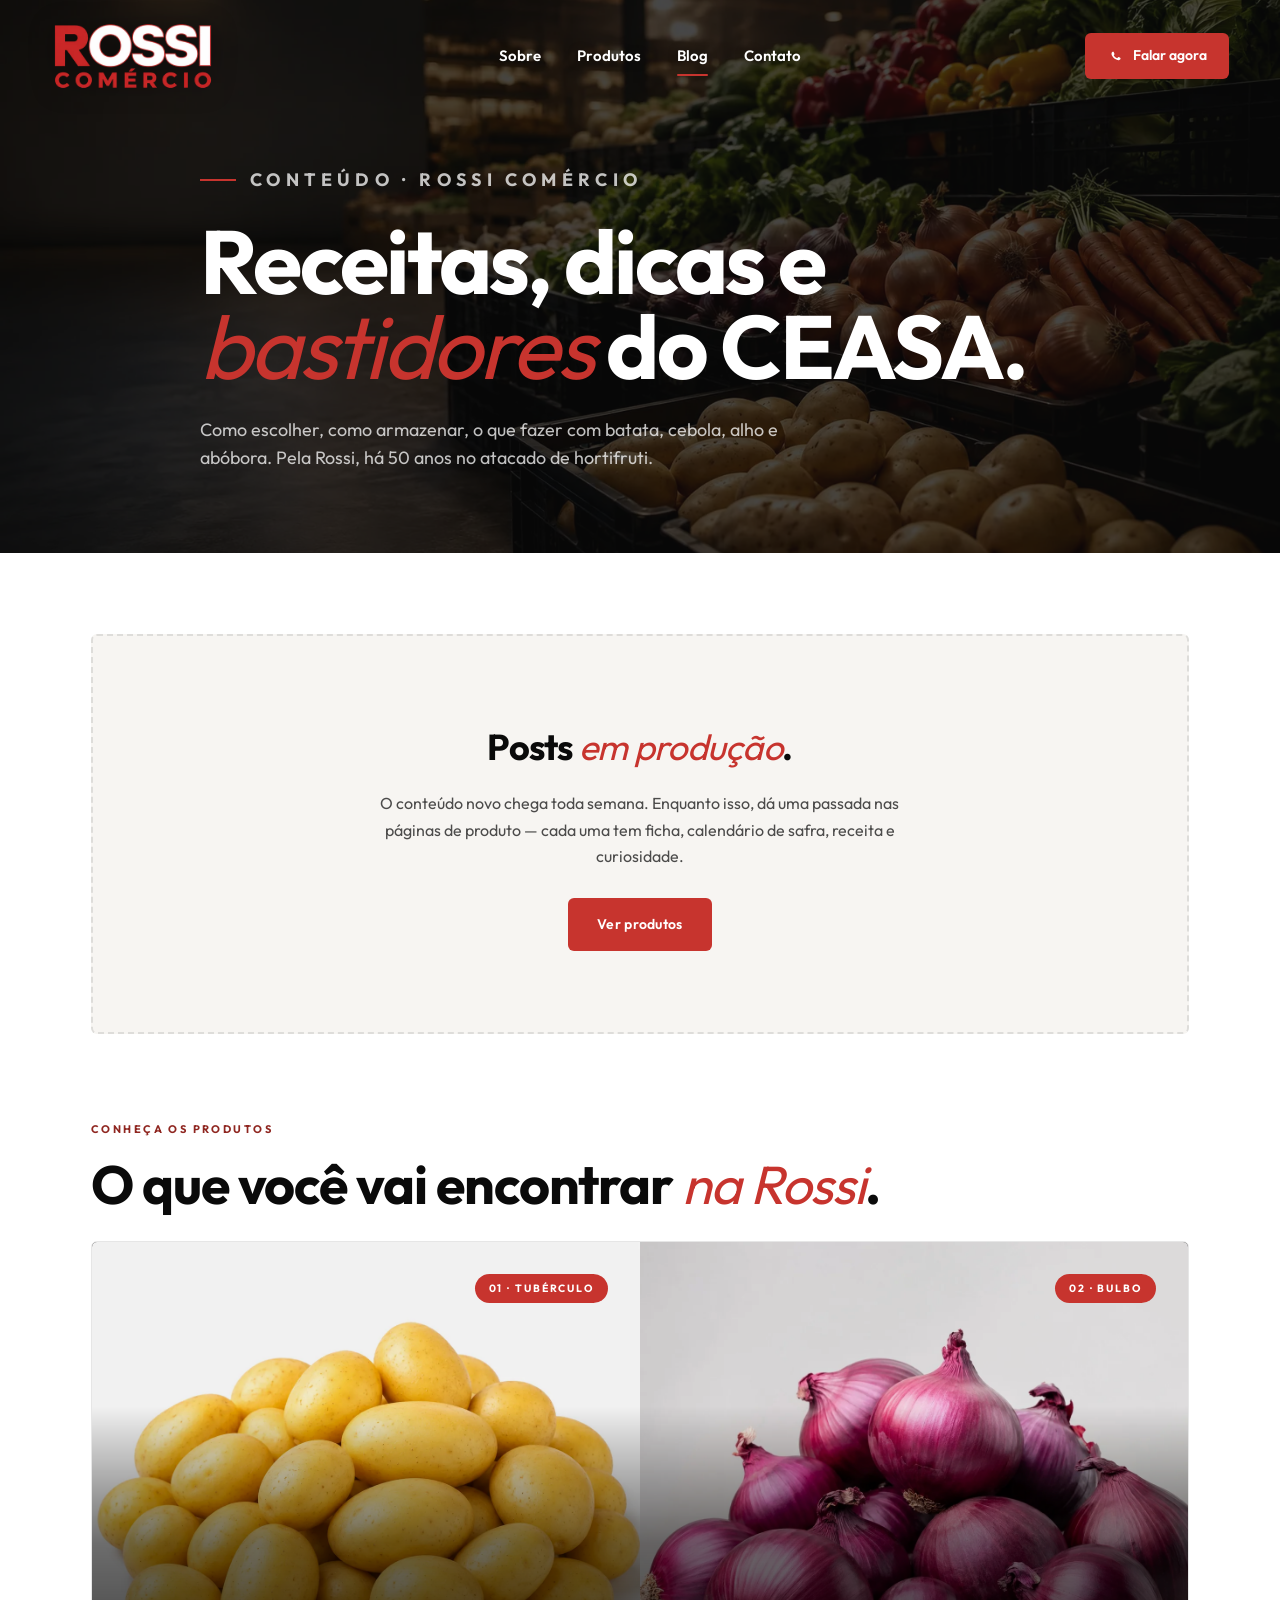
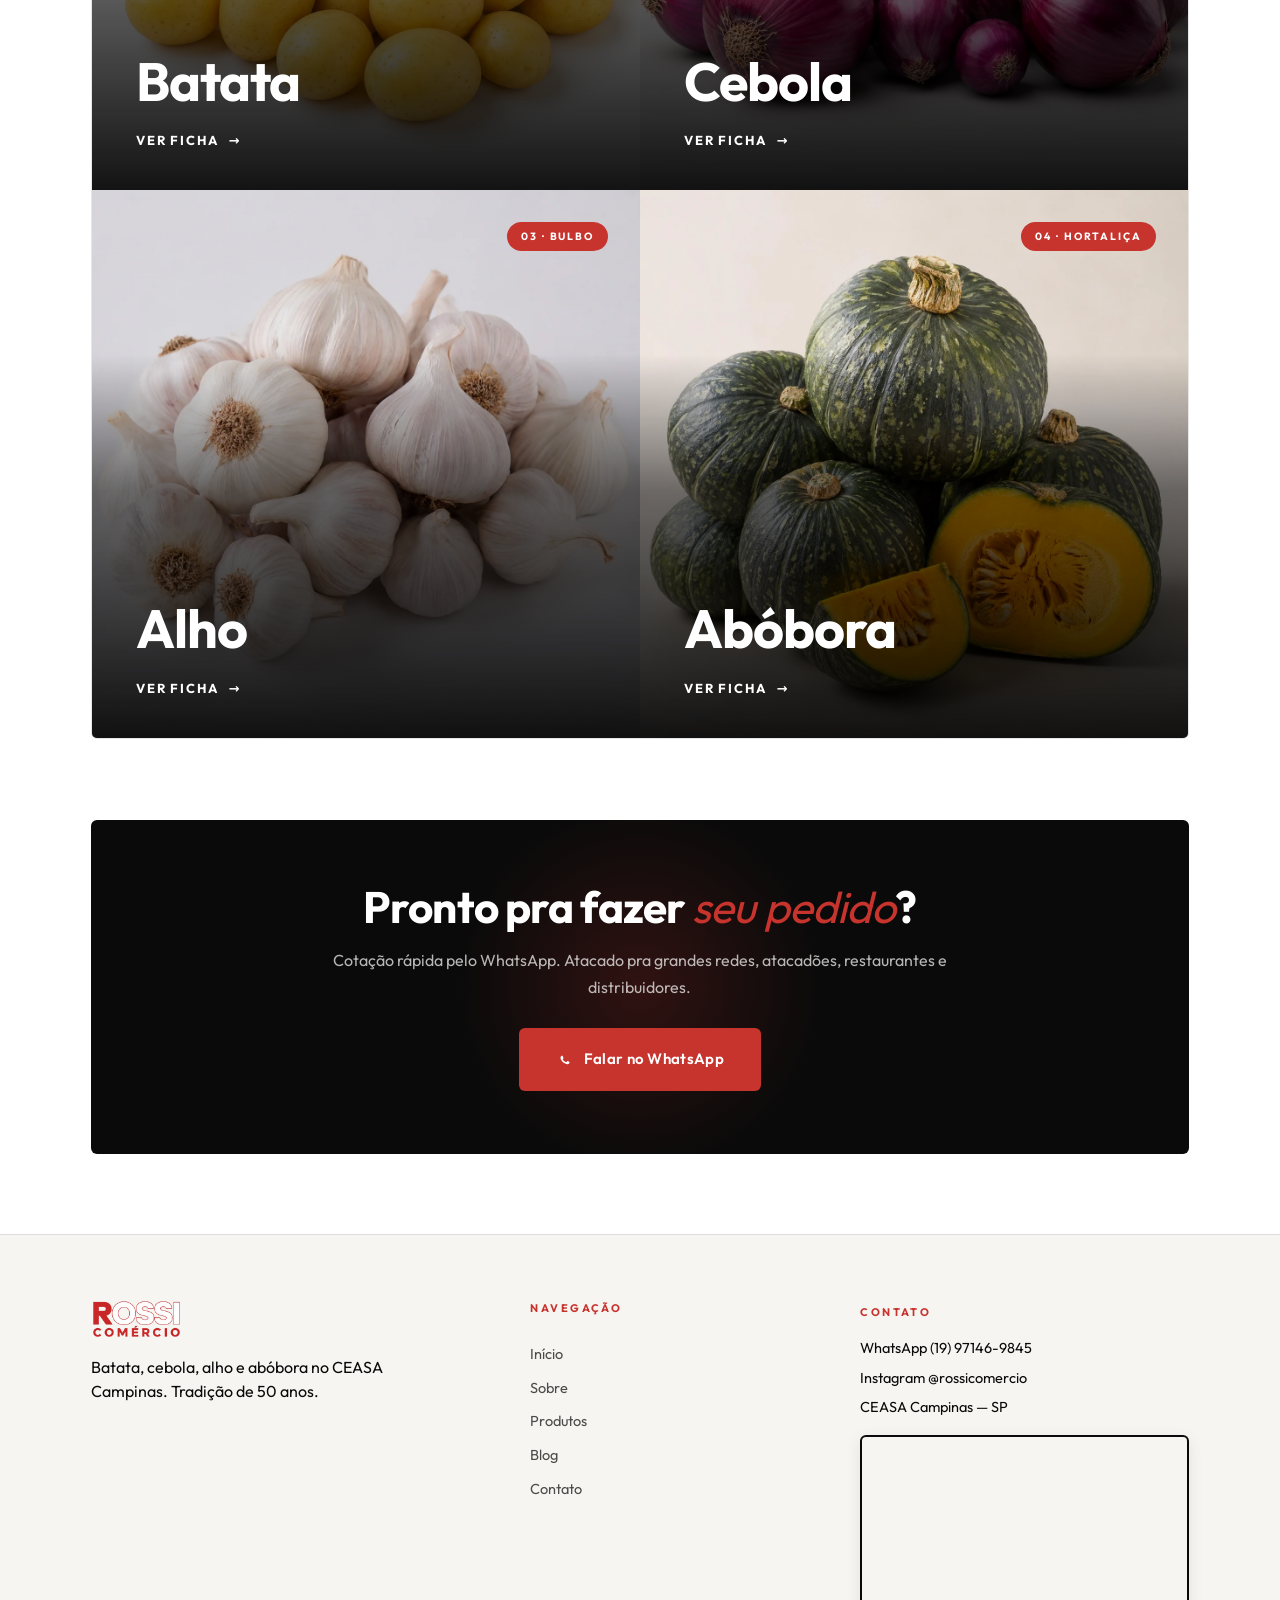
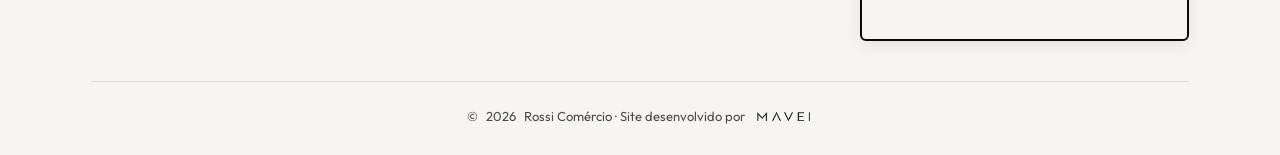
==== commit 3d357a2a: "content: 'abóbora' no lugar de 'abóbora cabotiá' nos rótulos visíveis - Cards, h1, breadcrumb, foote" ====
--- a/blog/index.html
+++ b/blog/index.html
@@ -523,7 +523,7 @@
       Receitas, dicas e <em>bastidores</em> do CEASA.
     </h1>
     <p data-reveal data-reveal-delay="200">
-      Como escolher, como armazenar, o que fazer com batata, cebola, alho e abóbora cabotiá. Pela Rossi, há 50 anos no atacado de hortifruti.
+      Como escolher, como armazenar, o que fazer com batata, cebola, alho e abóbora. Pela Rossi, há 50 anos no atacado de hortifruti.
     </p>
   </div>
 </section>
@@ -588,7 +588,7 @@
         <div class="product-edit-card__overlay"></div>
         <span class="product-edit-card__tag">04 · Hortaliça</span>
         <div class="product-edit-card__body">
-          <h3 class="product-edit-card__title">Abóbora cabotiá</h3>
+          <h3 class="product-edit-card__title">Abóbora</h3>
           <span class="product-edit-card__cta">Ver ficha</span>
         </div>
       </a>
@@ -616,7 +616,7 @@
         <div class="footer__logo">
           <picture><source srcset="/assets/images/logo.webp" type="image/webp"><img src="/assets/images/logo.png" alt="Rossi Comércio" width="120" height="40"></picture>
         </div>
-        <p class="footer-tagline">Batata, cebola, alho e abóbora cabotiá no CEASA Campinas. Tradição de 50 anos.</p>
+        <p class="footer-tagline">Batata, cebola, alho e abóbora no CEASA Campinas. Tradição de 50 anos.</p>
       </div>
       <nav class="footer-nav" aria-label="Rodapé">
         <p class="eyebrow">Navegação</p>
--- a/styles.css
+++ b/styles.css
@@ -4,17 +4,15 @@
    Tipografia: Outfit (400/600/700) — mesma do logo.
    ============================================================ */
 
-/* ── Page transitions ──────────────────────────────────────── */
-html.page-enter body { opacity: 0; transform: translateY(8px); }
-html.page-loaded body {
-  opacity: 1;
-  transform: translateY(0);
-  transition: opacity .45s ease, transform .55s cubic-bezier(.2,.7,.2,1);
-}
-html.page-leaving body {
-  opacity: 0;
-  transform: translateY(-6px);
-  transition: opacity .25s ease, transform .25s ease;
+/* ── Page transitions: fade-in só na primeira <section>
+       (NUNCA no body, senão quebra position:fixed do nav no iOS Safari) ── */
+@keyframes page-fade-in {
+  from { opacity: 0; }
+  to   { opacity: 1; }
+}
+main > section:first-child,
+body > section:first-of-type {
+  animation: page-fade-in .45s ease both;
 }
 
 /* ── Scroll reveal ─────────────────────────────────────────── */
@@ -42,8 +40,8 @@
 
 @media (prefers-reduced-motion: reduce) {
   [data-reveal], [data-reveal].is-revealed,
-  html.page-enter body, html.page-loaded body, html.page-leaving body,
-  .split-word { opacity: 1 !important; transform: none !important; transition: none !important; }
+  main > section:first-child, body > section:first-of-type,
+  .split-word { opacity: 1 !important; transform: none !important; transition: none !important; animation: none !important; }
 }
 
 :root {
@@ -270,20 +268,22 @@
   color: var(--branco);
   padding: 14px 0;
   text-decoration: none;
-  transition: color .2s ease, transform .3s ease, opacity .3s ease;
-  opacity: 0;
-  transform: translateY(20px);
+  transition: color .2s ease;
+  opacity: 1;
   position: relative;
   display: inline-block;
 }
+@keyframes nav-link-in {
+  from { opacity: 0; transform: translateY(20px); }
+  to   { opacity: 1; transform: translateY(0); }
+}
 .nav-overlay.is-open .nav-overlay__links a {
-  opacity: 1;
-  transform: none;
-}
-.nav-overlay.is-open .nav-overlay__links a:nth-child(1) { transition-delay: .12s; }
-.nav-overlay.is-open .nav-overlay__links a:nth-child(2) { transition-delay: .18s; }
-.nav-overlay.is-open .nav-overlay__links a:nth-child(3) { transition-delay: .24s; }
-.nav-overlay.is-open .nav-overlay__links a:nth-child(4) { transition-delay: .3s; }
+  animation: nav-link-in .35s cubic-bezier(.2,.7,.2,1) both;
+}
+.nav-overlay.is-open .nav-overlay__links a:nth-child(1) { animation-delay: .12s; }
+.nav-overlay.is-open .nav-overlay__links a:nth-child(2) { animation-delay: .18s; }
+.nav-overlay.is-open .nav-overlay__links a:nth-child(3) { animation-delay: .24s; }
+.nav-overlay.is-open .nav-overlay__links a:nth-child(4) { animation-delay: .3s; }
 .nav-overlay__links a:hover { color: var(--vermelho); }
 .nav-overlay__links a[aria-current="page"] { color: var(--vermelho); }
 .nav-overlay__links a[aria-current="page"]::after {
@@ -304,13 +304,10 @@
   margin-top: 16px;
   padding-top: 32px;
   border-top: 1px solid rgba(255,255,255,.12);
-  opacity: 0;
-  transform: translateY(20px);
-  transition: opacity .35s ease .4s, transform .35s ease .4s;
+  opacity: 1;
 }
 .nav-overlay.is-open .nav-overlay__contact {
-  opacity: 1;
-  transform: none;
+  animation: nav-link-in .35s cubic-bezier(.2,.7,.2,1) .4s both;
 }
 .nav-overlay__wpp {
   display: inline-flex;
@@ -1156,28 +1153,38 @@
 .hero-edit--bg {
   isolation: isolate;
 }
+/* ::before recebe a foto (sobrescreve o "1975" decorativo da regra base) */
 .hero-edit--bg::before {
-  content: "";
-  position: absolute;
-  inset: 0;
+  content: "" !important;
+  position: absolute !important;
+  top: 0 !important;
+  left: 0 !important;
+  right: 0 !important;
+  bottom: 0 !important;
+  width: auto !important;
+  height: auto !important;
   background-image: var(--hero-bg, none);
-  background-position: center;
-  background-size: cover;
-  opacity: .25;
-  z-index: -2;
-  font-size: 0;
-}
+  background-position: center !important;
+  background-size: cover !important;
+  background-repeat: no-repeat !important;
+  opacity: .25 !important;
+  z-index: -2 !important;
+  font-size: 0 !important;
+  color: transparent !important;
+}
+/* ::after = overlay escuro por cima da foto */
 .hero-edit--bg::after {
   content: "";
   position: absolute;
-  inset: 0;
+  top: 0; left: 0; right: 0; bottom: 0;
   background: linear-gradient(180deg, rgba(10,10,10,.5) 0%, rgba(10,10,10,.82) 80%, rgba(10,10,10,.98) 100%);
   z-index: -1;
+  pointer-events: none;
 }
 /* Mobile: troca pra variante 640w via --hero-bg-mobile */
 @media (max-width: 760px) {
   .hero-edit--bg::before {
-    background-image: var(--hero-bg-mobile, var(--hero-bg, none));
+    background-image: var(--hero-bg-mobile, var(--hero-bg, none)) !important;
   }
 }
 
@@ -1583,6 +1590,7 @@
   grid-template-columns: repeat(4, 1fr);
   gap: 20px;
 }
+.clientes__grid--3 { grid-template-columns: repeat(3, 1fr); }
 .cliente-card {
   background: var(--off-white);
   border-radius: var(--radius);
--- a/styles.css
+++ b/styles.css
@@ -4,17 +4,15 @@
    Tipografia: Outfit (400/600/700) — mesma do logo.
    ============================================================ */
 
-/* ── Page transitions ──────────────────────────────────────── */
-html.page-enter body { opacity: 0; transform: translateY(8px); }
-html.page-loaded body {
-  opacity: 1;
-  transform: translateY(0);
-  transition: opacity .45s ease, transform .55s cubic-bezier(.2,.7,.2,1);
-}
-html.page-leaving body {
-  opacity: 0;
-  transform: translateY(-6px);
-  transition: opacity .25s ease, transform .25s ease;
+/* ── Page transitions: fade-in só na primeira <section>
+       (NUNCA no body, senão quebra position:fixed do nav no iOS Safari) ── */
+@keyframes page-fade-in {
+  from { opacity: 0; }
+  to   { opacity: 1; }
+}
+main > section:first-child,
+body > section:first-of-type {
+  animation: page-fade-in .45s ease both;
 }
 
 /* ── Scroll reveal ─────────────────────────────────────────── */
@@ -42,8 +40,8 @@
 
 @media (prefers-reduced-motion: reduce) {
   [data-reveal], [data-reveal].is-revealed,
-  html.page-enter body, html.page-loaded body, html.page-leaving body,
-  .split-word { opacity: 1 !important; transform: none !important; transition: none !important; }
+  main > section:first-child, body > section:first-of-type,
+  .split-word { opacity: 1 !important; transform: none !important; transition: none !important; animation: none !important; }
 }
 
 :root {
@@ -270,20 +268,22 @@
   color: var(--branco);
   padding: 14px 0;
   text-decoration: none;
-  transition: color .2s ease, transform .3s ease, opacity .3s ease;
-  opacity: 0;
-  transform: translateY(20px);
+  transition: color .2s ease;
+  opacity: 1;
   position: relative;
   display: inline-block;
 }
+@keyframes nav-link-in {
+  from { opacity: 0; transform: translateY(20px); }
+  to   { opacity: 1; transform: translateY(0); }
+}
 .nav-overlay.is-open .nav-overlay__links a {
-  opacity: 1;
-  transform: none;
-}
-.nav-overlay.is-open .nav-overlay__links a:nth-child(1) { transition-delay: .12s; }
-.nav-overlay.is-open .nav-overlay__links a:nth-child(2) { transition-delay: .18s; }
-.nav-overlay.is-open .nav-overlay__links a:nth-child(3) { transition-delay: .24s; }
-.nav-overlay.is-open .nav-overlay__links a:nth-child(4) { transition-delay: .3s; }
+  animation: nav-link-in .35s cubic-bezier(.2,.7,.2,1) both;
+}
+.nav-overlay.is-open .nav-overlay__links a:nth-child(1) { animation-delay: .12s; }
+.nav-overlay.is-open .nav-overlay__links a:nth-child(2) { animation-delay: .18s; }
+.nav-overlay.is-open .nav-overlay__links a:nth-child(3) { animation-delay: .24s; }
+.nav-overlay.is-open .nav-overlay__links a:nth-child(4) { animation-delay: .3s; }
 .nav-overlay__links a:hover { color: var(--vermelho); }
 .nav-overlay__links a[aria-current="page"] { color: var(--vermelho); }
 .nav-overlay__links a[aria-current="page"]::after {
@@ -304,13 +304,10 @@
   margin-top: 16px;
   padding-top: 32px;
   border-top: 1px solid rgba(255,255,255,.12);
-  opacity: 0;
-  transform: translateY(20px);
-  transition: opacity .35s ease .4s, transform .35s ease .4s;
+  opacity: 1;
 }
 .nav-overlay.is-open .nav-overlay__contact {
-  opacity: 1;
-  transform: none;
+  animation: nav-link-in .35s cubic-bezier(.2,.7,.2,1) .4s both;
 }
 .nav-overlay__wpp {
   display: inline-flex;
@@ -1156,28 +1153,38 @@
 .hero-edit--bg {
   isolation: isolate;
 }
+/* ::before recebe a foto (sobrescreve o "1975" decorativo da regra base) */
 .hero-edit--bg::before {
-  content: "";
-  position: absolute;
-  inset: 0;
+  content: "" !important;
+  position: absolute !important;
+  top: 0 !important;
+  left: 0 !important;
+  right: 0 !important;
+  bottom: 0 !important;
+  width: auto !important;
+  height: auto !important;
   background-image: var(--hero-bg, none);
-  background-position: center;
-  background-size: cover;
-  opacity: .25;
-  z-index: -2;
-  font-size: 0;
-}
+  background-position: center !important;
+  background-size: cover !important;
+  background-repeat: no-repeat !important;
+  opacity: .25 !important;
+  z-index: -2 !important;
+  font-size: 0 !important;
+  color: transparent !important;
+}
+/* ::after = overlay escuro por cima da foto */
 .hero-edit--bg::after {
   content: "";
   position: absolute;
-  inset: 0;
+  top: 0; left: 0; right: 0; bottom: 0;
   background: linear-gradient(180deg, rgba(10,10,10,.5) 0%, rgba(10,10,10,.82) 80%, rgba(10,10,10,.98) 100%);
   z-index: -1;
+  pointer-events: none;
 }
 /* Mobile: troca pra variante 640w via --hero-bg-mobile */
 @media (max-width: 760px) {
   .hero-edit--bg::before {
-    background-image: var(--hero-bg-mobile, var(--hero-bg, none));
+    background-image: var(--hero-bg-mobile, var(--hero-bg, none)) !important;
   }
 }
 
@@ -1583,6 +1590,7 @@
   grid-template-columns: repeat(4, 1fr);
   gap: 20px;
 }
+.clientes__grid--3 { grid-template-columns: repeat(3, 1fr); }
 .cliente-card {
   background: var(--off-white);
   border-radius: var(--radius);
